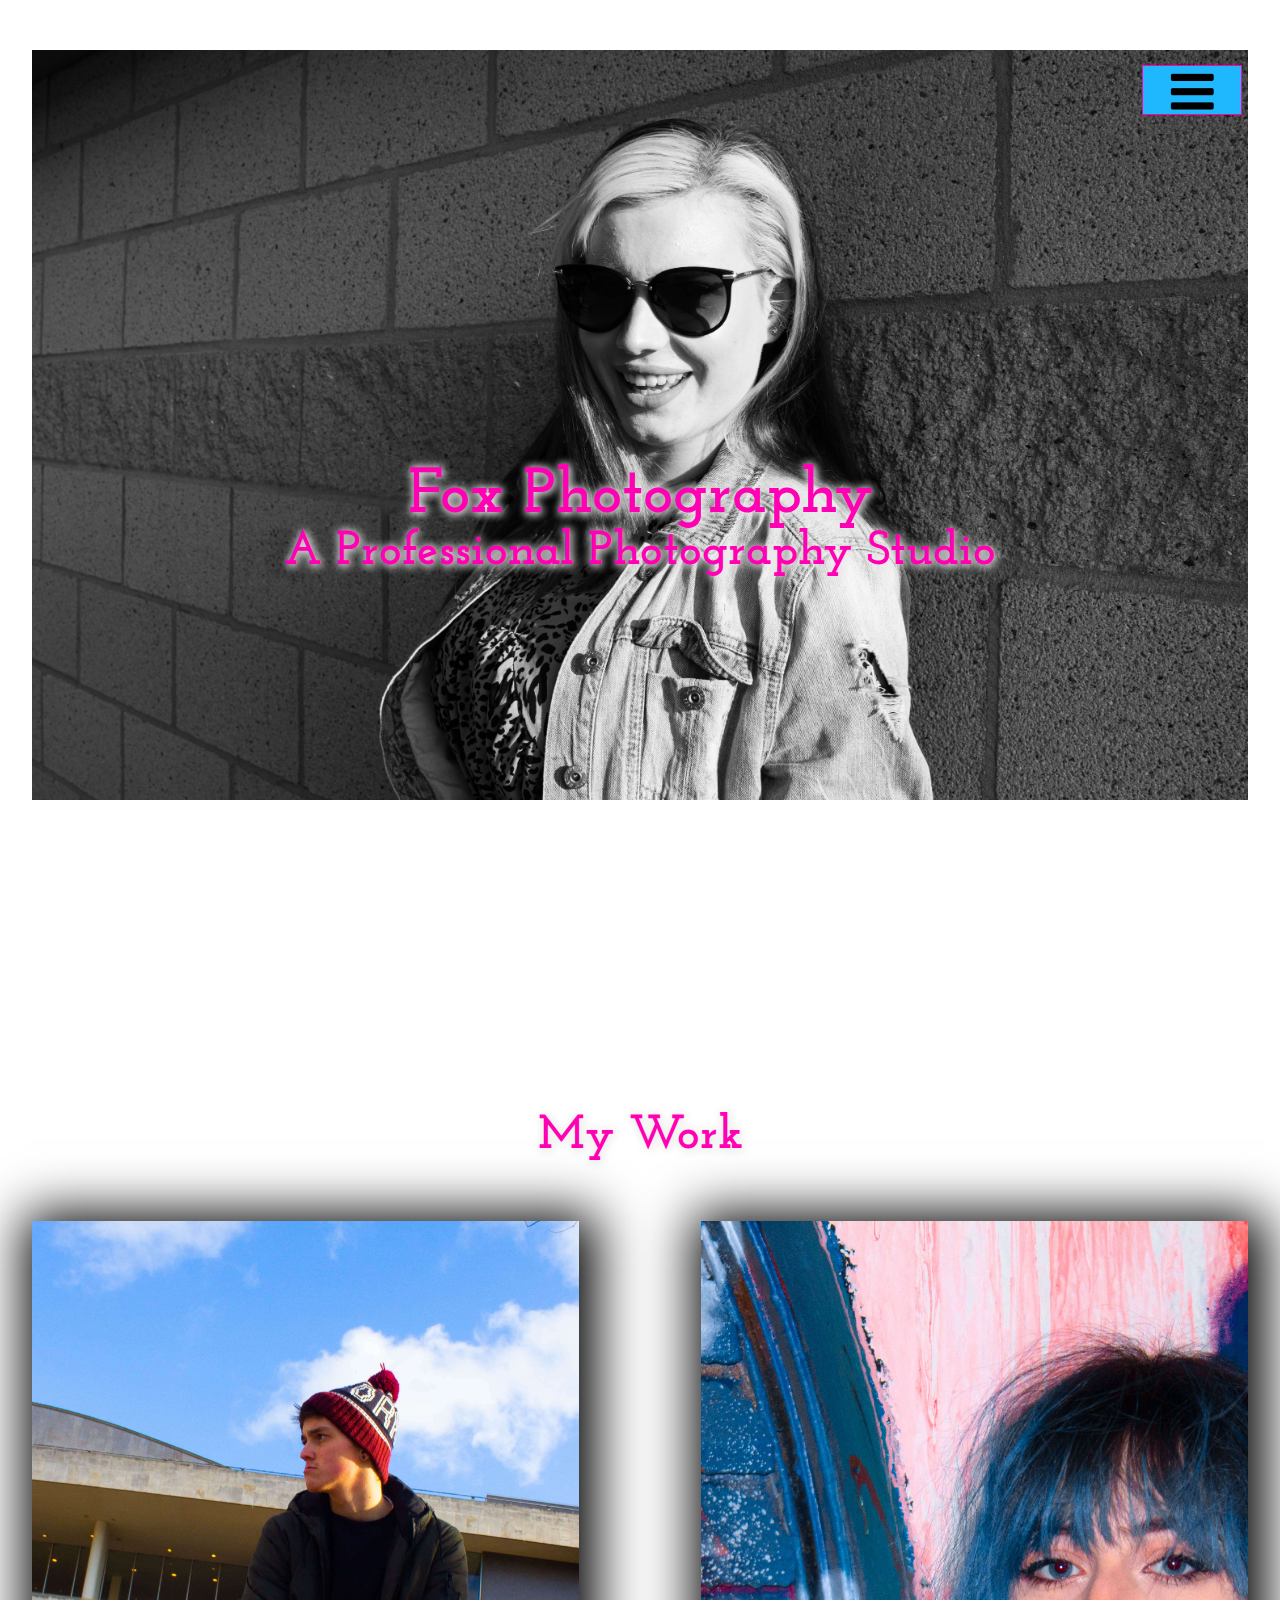
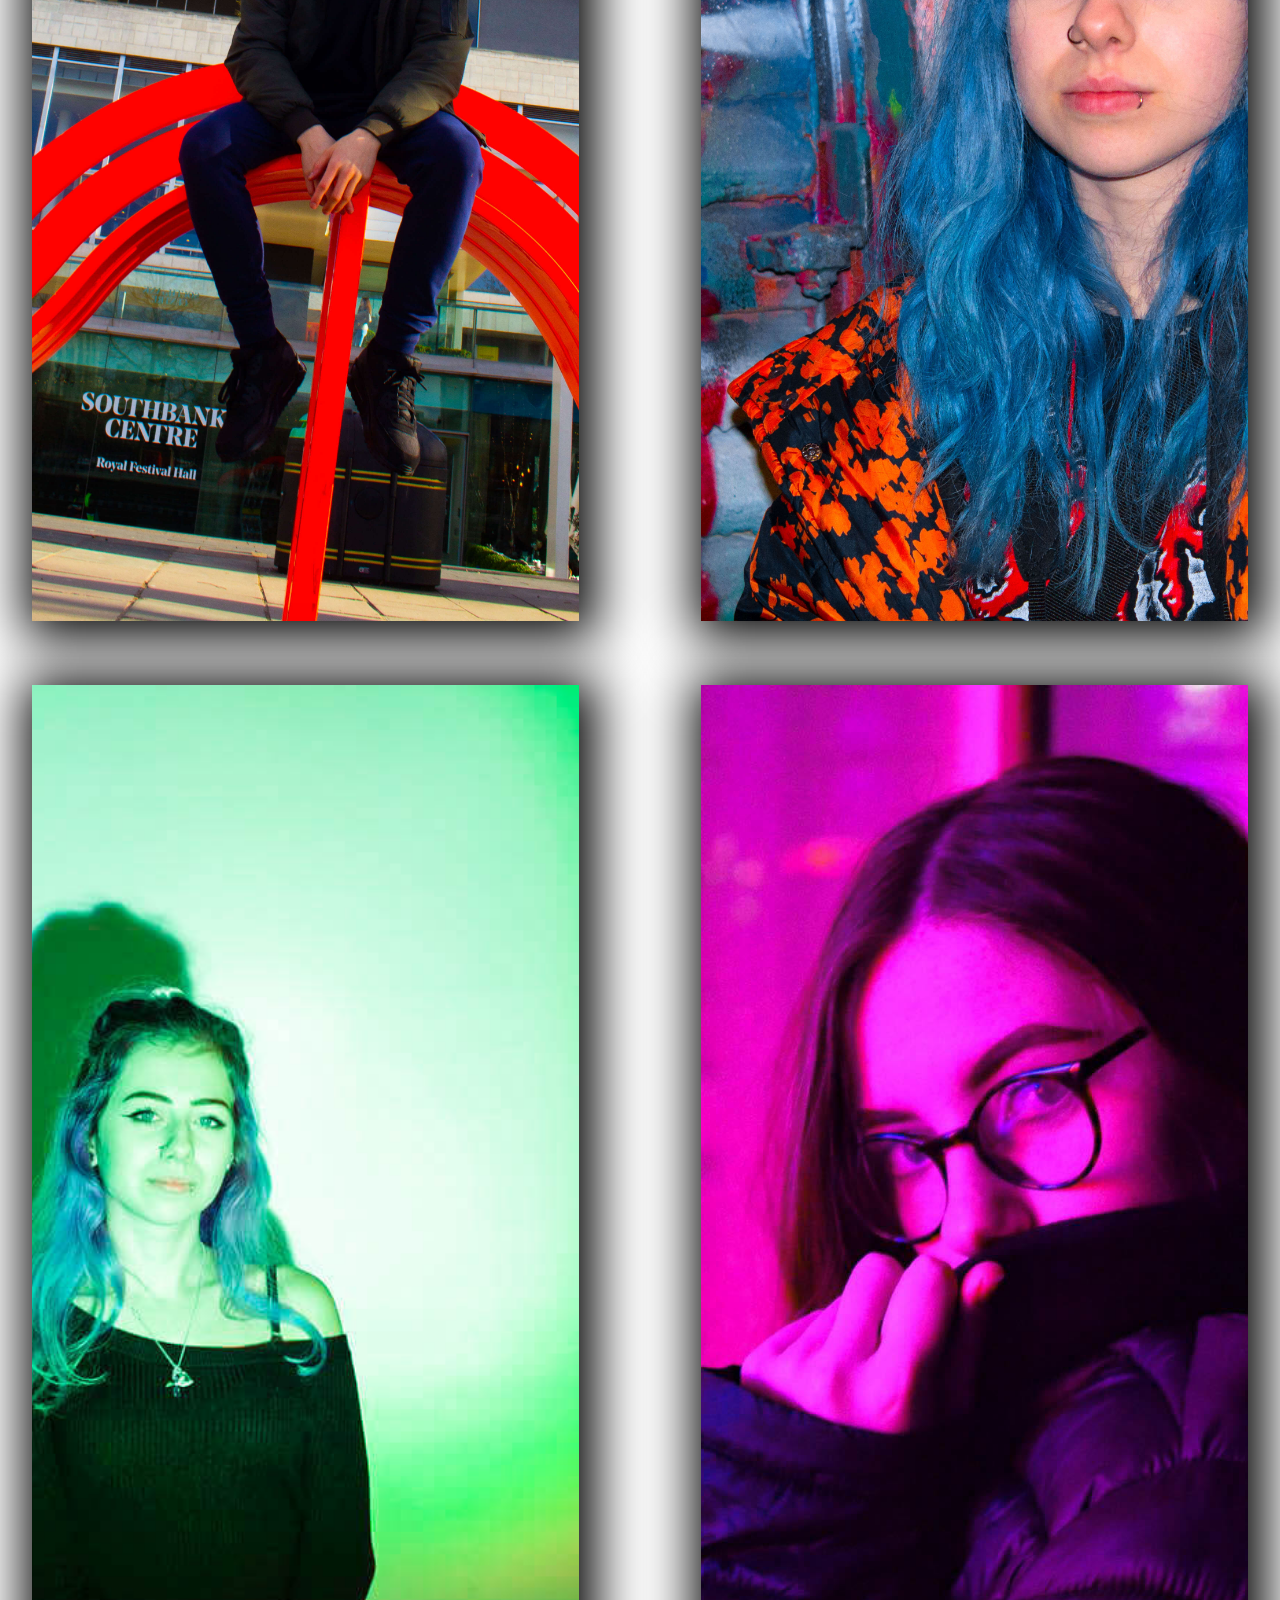
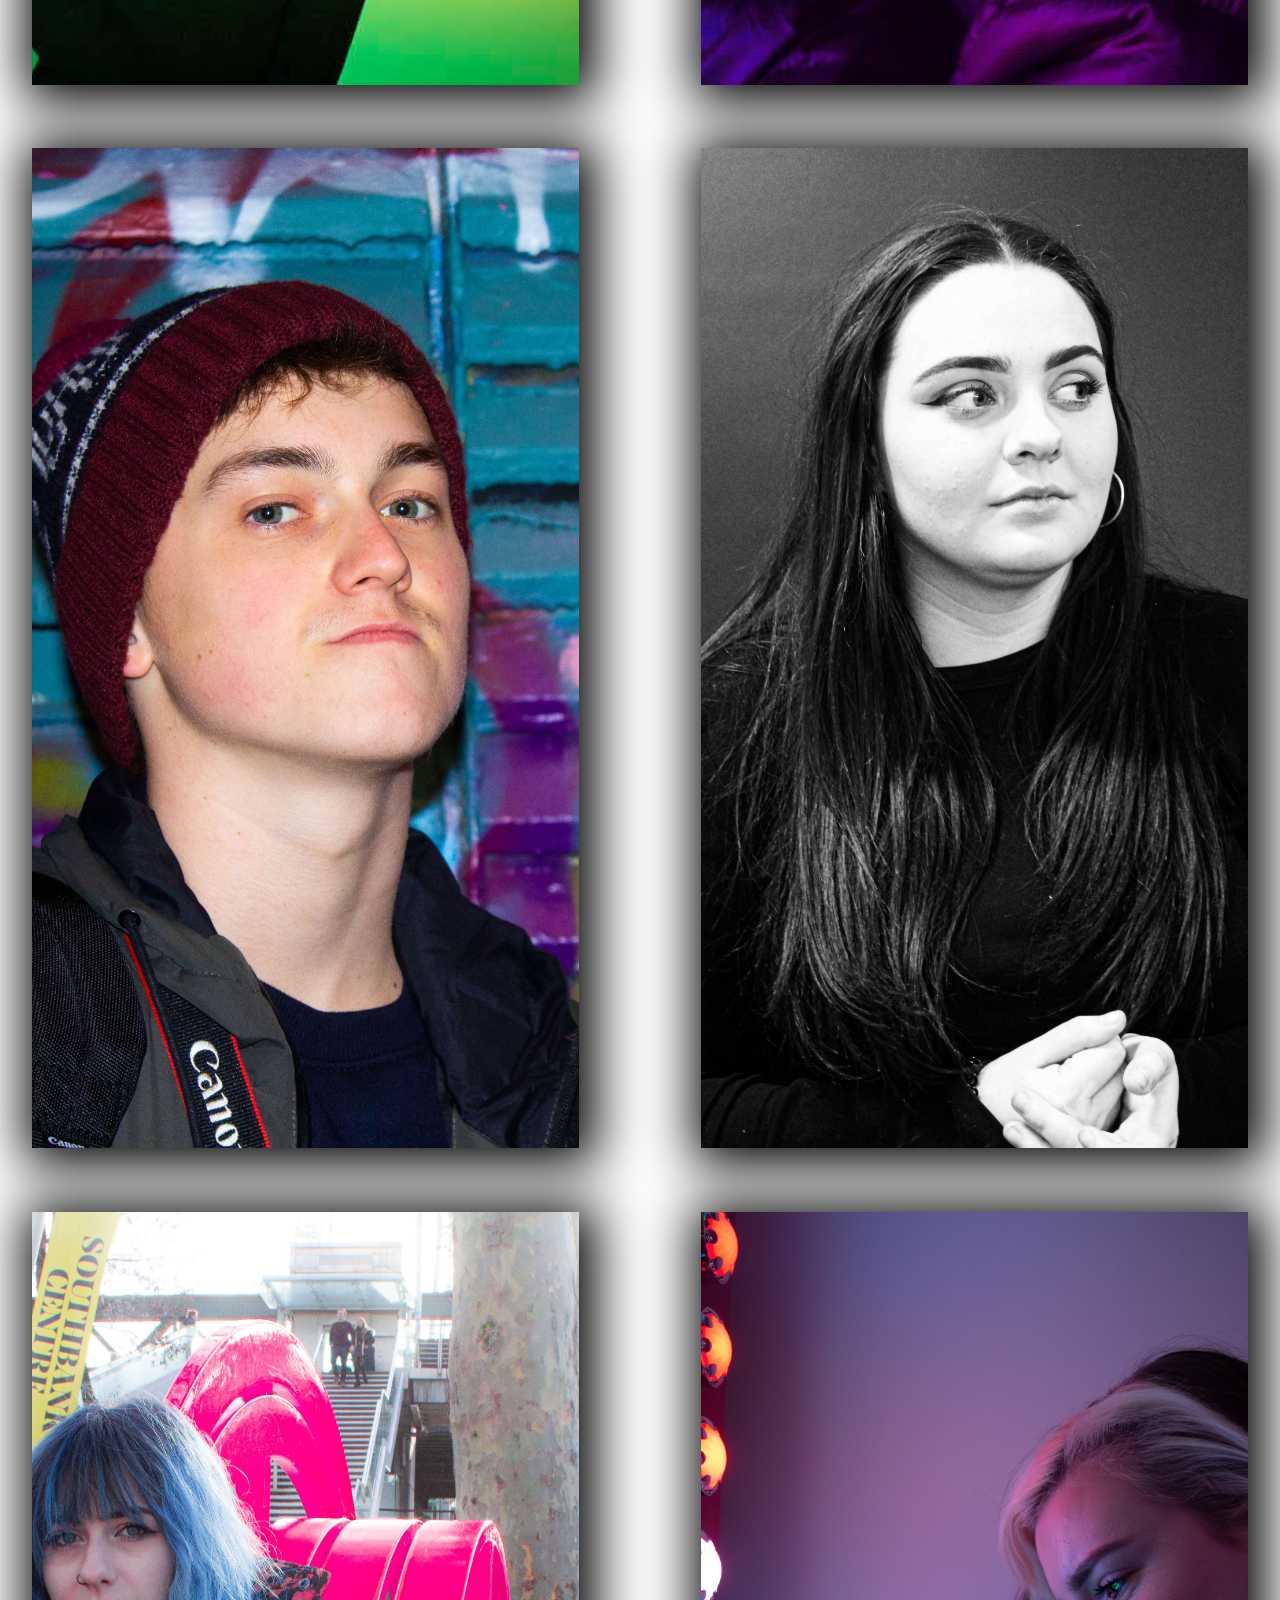
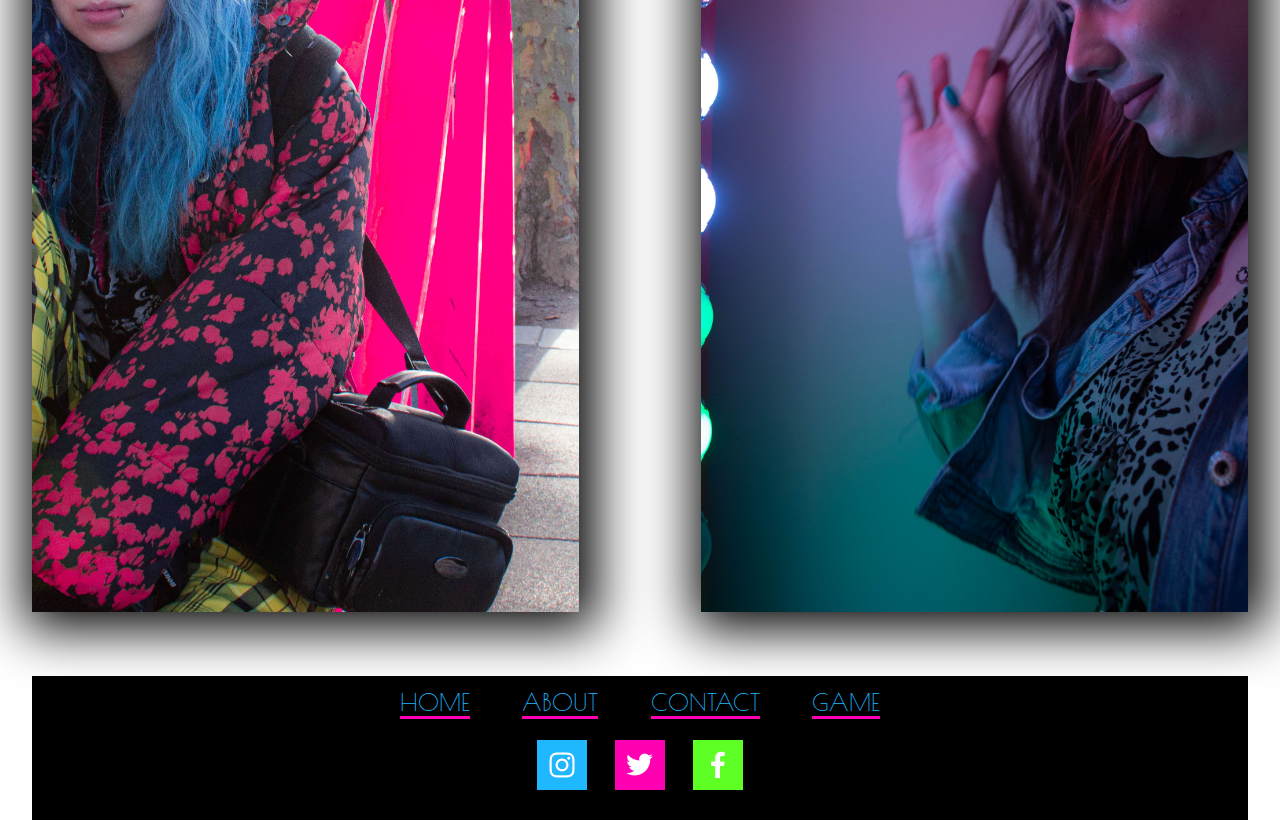
==== index.html @ 0997ee9d "Add Hero alt text" ====
<!DOCTYPE html>
<html lang="en">
<head>
<meta charset="UTF-8">
<meta http-equiv="X-UA-Compatible" content="IE=edge">
<meta name="viewport" content="width=device-width, initial-scale=1.0">
<meta name="description" content="A Professional Photography company based in Essex, UK.">
<meta name="keywords" content="Photography,Photo,Photograph,Fox,Camera,Pictures,Essex,Professional,">
<title>FoxPhotography | HomePage</title>
<!-- Favicon -->
<link rel="icon" href="assets/images/favicon.ico">
<!-- User style sheet -->
<link rel="stylesheet " href="assets/css/style.css ">

</head>
<body>
<!-- Hero and Title -->
<header>
    <div>
        <div class="header-box">
            <img id="hero" src="assets/images/hero-images/index-hero.jpg" alt="Black and White Photo of a girl against a wall.">
            <ul class="menu">
                <li>
                    <label class="switch">
                        <i class="fas fa-adjust"></i>
                        <div>
                            <input type="checkbox" />
                            <span class="slider round"></span>
                        </div>
                        </label>
                <!-- Nav options inside menu -->
                </li>
                <li><a class="menuItem" href="index.html">Home</a></li>
                <li><a class="menuItem" href="about.html">About</a></li>
                <li><a class="menuItem" href="contact.html">Contact</a></li>
                <li><a class="menuItem" href="game.html">Game</a></li>
                <!-- Social media icons -->
                <ul id="social-networks-menu">
                    <li class="social-networks-menu" id="instagram">
                        <a href="https://instagram.com" target="_blank" rel="noopener" aria-label="Visit our Instagram page (opens in a new tab)."><img src="assets/images/instagram.png" alt="instagram logo"></a>
                    </li>
                    <li class="social-networks-menu">
                        <a href="https://twitter.com" target="_blank" rel="noopener" aria-label="Visit our Twitter page (opens in a new tab)."><img src="assets/images/twitter.png" alt="twitter logo"></a>
                    </li>
                    <li class="social-networks-menu">
                        <a href="https://facebook.com" target="_blank" rel="noopener" aria-label="Visit our Facebook page (opens in a new tab)."><img src="assets/images/facebook.png" alt="facebook logo"></a>
                    </li>
                </ul>
                </div>
            </ul>
            <button class="hamburger">
                <img class="menuIcon material-icons" src="assets/images/Hamburgerblack.png" >
                </button>
        </div>
        <div id="home-header">
            <h1 class="header-text header-400">Fox Photography</h1>
            <h2 class="header-text header-300">A Professional Photography Studio</h2>
        </div>
    </div>
</header>
<!-- Spacer div -->
<div class="spacer"></div>
<!-- Image Gallery -->
<section id="gallery">
    <div class="my-work">
        <h2 class="header-text header-300" id="My Work">My Work</h2>
    </div>    
    <div>
        <!-- Rotating img pairs -->
        <div id="imgpairs">
            <div class="imgsquare onleft">
                <img class="gallery" name="orangeBench" src="assets/images/orange-bench/1.jpg" alt="Boy on a tall orange bench.">               
            </div>
            <div class="imgsquare onright">
                <img class="gallery" name="graffitiBlueHair" src="assets/images/graffiti-blue-hair/2.jpg" alt="Girl with blue hair infront of a graffiti wall.">
            </div>
        </div>
    </div>
    <div>
        <!-- Rotating img pairs -->
        <div id="imgpairs">
            <div class="imgsquare onleft">
                <img class="gallery" name="greenscreen" src="assets/images/greenscreen/2.jpg" alt="Girl with hair tied up in fron of a greenscreen.">
            </div>
            <div class="imgsquare onright">
                <img class="gallery" name="pinkWindows" src="assets/images/pink-windows/1.jpg" alt="Girl in front on pink lit windows.">
            </div>
        </div>
    </div>
    <div>
        <!-- Rotating img pairs -->
        <div id="imgpairs">
            <div class="imgsquare onleft">
                <img class="gallery" name="graffitiHat" src="assets/images/graffiti-hat/1.jpg" alt="Boy standing in front of a graffiti wall wearing a hat.">               
            </div>
            <div class="imgsquare onright">
                <img class="gallery" name="blackWhite" src="assets/images/black-white/1.jpg" alt="Black and white photo of a girl.">
            </div>
        </div>
    </div>
    <div>
        <!-- Rotating img pairs -->
        <div id="imgpairs">
            <div class="imgsquare onleft">
                <img class="gallery" name="pinkBench" src="assets/images/pink-bench/1.jpg" alt="Girl on a pink bench.">               
            </div>
            <div class="imgsquare onright">
                <img class="gallery" name="arcade" src="assets/images/arcade/1.jpg" alt="Girl hanging our in an arcade.">
            </div>
        </div>
    </div>
</section>
<footer id="footer">
    <div>
        <!-- Footer Navigation Bar -->
        <div id="nav-footer-outer">
            <ul>
                <li class="nav-footer home">
                    <a href="index.html">HOME</a>
                </li>
                <li class="nav-footer about">
                    <a href="about.html">ABOUT</a>
                </li>
                <li class="nav-footer contact">
                    <a href="contact.html">CONTACT</a>

                </li>
                <li class="nav-footer game">
                    <a href="game.html">GAME</a>
                </li>
            </ul>
        </div>                
        <!-- Social media links -->
        <div id="social-networks-list-outer">
            <ul id="social-networks-list">
                <li class="social-networks" id="instagram">
                    <a href="https://instagram.com" target="_blank" rel="noopener" aria-label="Visit our Instagram page (opens in a new tab)."><img src="assets/images/instagram.png" alt="instagram logo"></a>
                </li>
                <li class="social-networks">
                    <a href="https://twitter.com" target="_blank" rel="noopener" aria-label="Visit our Twitter page (opens in a new tab)."><img src="assets/images/twitter.png" alt="twitter logo"></a>
                </li>
                <li class="social-networks">
                    <a href="https://facebook.com" target="_blank" rel="noopener" aria-label="Visit our Facebook page (opens in a new tab)."><img src="assets/images/facebook.png" alt="facebook logo"></a>
                </li>
            </ul>
        </div>
    </div>

</footer>
<!-- JS events files -->
<script src="assets/js/index.js"></script>
<script src="assets/js/menu.js"></script>
</body>
</html>
---- assets/css/style.css ----
@import url('https://fonts.googleapis.com/css2?family=Josefin+Slab:wght@100&family=Poiret+One&display=swap');

* {
margin: 0;
padding: 0;
border: none;
}
/* Root options */
:root {
--menu-color: #fff;
--font-color: #ff00b3;
--button-color: #1fb8ff;
--buttonbgd-color: #1fb8ff;
--headerfont-color: #ff00b3;
--slider-color: #5eff24;
--background-color: #fff;
--underline-color: #ff00b3;
--secondary-color: #1fb8ff;
--third-color: #ff00b3;
--footercolor: #000;
--headertext: 'Josefin Slab', 'sans-serif';
--bodytext: 'Poiret One', 'sans-serif';
}

/* Dark Mode Theme */
.dark-theme {
--menu-color: #000;
--font-color: #8920b0;
--button-color: #00a31e;
--buttonbgd-color: #0a60ff;
--headerfont-color:#0a60ff;
--slider-color: #00a31e;
--background-color: #000;
--underline-color: #8920b0;
--secondary-color: #0a60ff;
--third-color: #8920b0;
--footercolor: #fff;
}

/* Body Style */
body {
font-weight: 300;
position: relative;
height: 100%;
background-color: var(--background-color);
font-family: var(--bodytext);
}

/* Background Style */
.spacer {
height: 200px;
}

#gallery, .spacer, #game, #footer, .header-box, #contact {
width: 95%;
margin: 0 auto;
}

/* Header and Hero Styles */
.header-text a {
text-decoration: none;
color: var(--headerfont-color);
text-shadow: 1px 1px 10px #fff, 1px 1px 10px #ccc;
}

.header-text {
text-align: center;
color: var(--headerfont-color);
text-shadow: 1px 1px 10px #fff, 1px 1px 10px #ccc;
font-family: var(--headertext);
}

.header-text a:hover {
border-bottom: 3px solid var(--underline-color);
}

/* Header Sizes */
.header-400 {
font-size: 400%;
}

.header-300 {
font-size: 300%;
}

/* Reposition headers */
#home-header, #about-header, #contact-header, #game-header {
position: relative;
transform: translate(0, -300%);
}

.header-box {
height: 750px;
position: relative;
margin-top: 50px;
}

#hero {
width: 100%;
height: inherit;
object-fit: cover;
}


/* Hamburger Menu Styles */
.hamburger {
height: 50px;
width: 100px;
position:fixed;
z-index: 100;
top: 65px;
right: 3%;
background: var(--button-color);
cursor: pointer;
display: inline;
border: var(--third-color) 1px solid;

}

.menuIcon {
width: 50px;
}

/* Menu Posistioning */
.menu {
position: fixed;
transform: translateY(-100%);
transition: transform 0.2s;
top: 0;
left: 0;
right: 0;
bottom: 0;
z-index: 99;
background: var(--menu-color);
list-style: none;
padding-top: 4rem;
}

.showMenu {
transform: translateY(0);
}

.menuItem {
display: block;
text-align: center;
margin: 50px 40px;
font-size: 60px;
color: var(--font-color);
text-decoration: none;
}

.menuItem:hover {
text-decoration: underline;
}

/* Dark mode Switch */
.switch {
width: 200px;
height: 100px;
top: 20px;
display: flex;
align-items: flex-start;
margin-left: 3%;
}

.switch div {
position: relative;
display: block;
background: var(--buttonbgd-color);
width: 100px;
height: 50px;
box-sizing: border-box;
cursor: pointer;
}

.switch input {
display: none;
}

.slider {
background-color: var(--slider-color);
transition: 0.4s;
height: 50px;
width: 50px;
display: inline-block;
position: relative;
}

input:checked + .slider {
transform: translateX(50px);
}

/* Social networks icons in menu */
.social-networks-menu{
list-style-type: none;
display: inline;
text-align: center;
}

.social-networks-menu img{
width: 50px;
height: 50px;
padding: 100px 25px;
}

/* Home Page Gallery Styles */
.imgsquare {
width: 45%;
height: 1000px;
display: inline;
}

.onright img{
float: right;
}

#imgpairs {
width: 100%;
margin-bottom: 5%;
}

.my-work {
margin-bottom: 5%;
}

.onleft img, .onright img {
height: inherit;
width: inherit;
object-fit: cover;
box-shadow: 5px 5px 50px 12px #000;
}

/* About Page Styles */
#about-me-outer {
display: block;
height: 500px;
}

#about-me {
width: 95%;
margin: 0 auto;
height: 500px;
}

#about-me-img {
height: 500px;
width: 500px;
float: left;
margin-left: 2.5%;
}

#about-me-text {
height: 500px;
max-width: 60%;
background-color: var(--secondary-color);
float: right;
display: flex;
justify-content: center;
align-items: center;
margin-right: 2.5%;
}

#about-me-text p {
font-size: 200%;
text-align: center;
margin: 0 10%;
}

#owner {
height: inherit;
width: inherit;
object-fit: cover;
}

/*carousel*/
#carousel {
height: 600px;
display: block;
}

.items {
margin: 50px auto;
display: block;
position: absolute;
left: 50%;
user-select: none;
height: 500px;
}

.items .item {
position: absolute;
top: 50%;
left: 50%;
transform: translate(-50%, -50%);
width: 500px;
height: 500px;
overflow: hidden;
transition: all 300ms ease-in-out;
z-index: -1;
opacity: 0;
}

.item img {
width: 100%;
height: 100%;
object-fit: cover;
}

/* Current Front picture */
.item.active {
opacity: 1;
z-index: 90;
box-shadow: 0px 0px 105px -35px rgba(0, 0, 0, 0.75);
}

/* Last picture seen */
.item.prev {
z-index: 2;
opacity: 0.25;
transform: translate(-125%, -50%);
}

/* Next picture to be seen */
.item.next {
z-index: 2;
opacity: 0.25;
transform: translate(25%, -50%);
}

.items .button-container {
position: absolute;
top: 50%;
left: 50%;
transform: translate(-50%, -50%);
width: 500px;
z-index: 92;
}

.button-container .button {
color: #fff;
font-size: 70px;
cursor: pointer;
position: relative;
opacity: 0.75;
transition: all 300ms ease-in-out;
}

.button-container .button:hover {
opacity: 1;
}

.button-container .button:before {
position: absolute;
top: 50%;
left: 50%;
transform: translate(-50%, -50%);
width: 50px;
height: 50px;
background-color: rgb(0, 0, 0);
border-radius: 50%;
z-index: -90;
content: "";
}

.button-container .button:nth-child(1) {
float: left;
}

.button-container .button:nth-child(1) p {
transform: rotateY(180deg);
}

.button-container .button:nth-child(2) {
float: right;
}

/* Contact Form Styles */
#contact {
height: 800px;
}

.label {
margin-left: 10%;
font-size: 110%;
}

#form-outer {
margin: 0 0 0 5%;
width: 43%;
float: left;
background-color: var(--secondary-color);
display: flex;
justify-content: center;
align-items: center;
height: 750px;
border: 3px solid #000;
}

.input-box, #message-box {
width: 75%;
margin: 0 10%;
border: 3px solid #000;
}

#message-box {
height: 500px;
resize: none;
}

#submit {
width: 30%;
margin: 10px 35%;
border: 3px solid #000;
background-color: var(--third-color);
}

/* Address and Location Styles */
#location {
float: right;
width: 43%;
margin: 0 5% 0 0;
background-color: var(--secondary-color);
height: 750px;
border: 3px solid #000;
}

#address, #map {
display: flex;
justify-content: center;
align-items: center;
height: 300px;
font-size: 150%;
text-align: center;
border: 3px solid #000;
margin: 5%;
}

#address {
margin: 5%;
background-color: var(--third-color);
}

/* Iframe Map Styles */
#map {
margin: 0 5%;
width: 90%;
}

.mapouter, .gmap_canvas {
height:inherit;
width: 100%;
}

.mapouter {
position:relative;
text-align:right;
}

.gmap_canvas {
overflow:hidden;
background:none
!important;
}

.gmap_canvas iframe {
height:inherit;
width: 100%;
}

/* Contact Page Image Styles */
#contact-img {
display: inline-block;
height: 500px;
width: 95%;
margin: 0 2.5%;
}

#contact-img-div {
width: 100%;
height: 100%;
}

.contact-images {
display: inline-block;
width: 33%;
height: inherit;
overflow: hidden;
margin-bottom: 50px;
}

.contact-images img {
height: 100%;
width: 100%;
object-fit: cover;
}

/* Game Area Styles */
#game-img-outer, #game-area-outer {
height: 605px;
width: 95%;
margin: auto;
}

.game-img, #game-area {
margin: auto;
height: 600px;
width: 600px;
border: 3px solid #000;
}

#game-img-outer {
background-color: var(--third-color);
margin-bottom: 5%;
}

/* Game Reference Iamge*/
#gameimage {
height: inherit;
width: inherit;
object-fit: contain;
}

#game-area-outer {
background-size: contain;
background-repeat: no-repeat;
background-position: center;
transition: 0.5s;
background-color: var(--secondary-color);
}


#game-area {
position: relative;
margin: auto auto;
}

/* Game slides */
li.slide {
display: inline-block;
height: 200px;
width: 200px;
position: absolute;
transition: 0.3s;
cursor: pointer;
background-size: contain;
}

#blank {
cursor: default;
border: none;
}

.img-select {
height: 120px;
width: 120px;
float: none;
margin: 5%;
}

/* Image Selector area */
#image-selector {
float: left;
width: 25%;
text-align: center;
margin: 0 3%;
}

#image-select-title {
margin-top: 10%;
font-size: 150%;
text-decoration: underline 3px #000;
}

.number {
display: none;
}

/* Footer Styles */
#social-networks-list, .social-networks, .nav-footer {
list-style-type: none;
display: inline-block;
}

/* Footer Nav Links */
.nav-footer {
font-size: 150%;
margin: 1% 2% 2% 2%;
}

.nav-footer a {
text-decoration: none;
border-bottom: 3px solid var(--underline-color);
color: var(--secondary-color);
}

/* Footer Social Network Links */
#nav-footer-outer, #social-networks-list-outer {
text-align: center;
background-color: var(--footercolor);
}

#social-networks-list {
height: 80px;
width: 100%;
}

.social-networks img {
height: 50px;
width: 50px;
}

.social-networks {
margin: 0 1%;
}
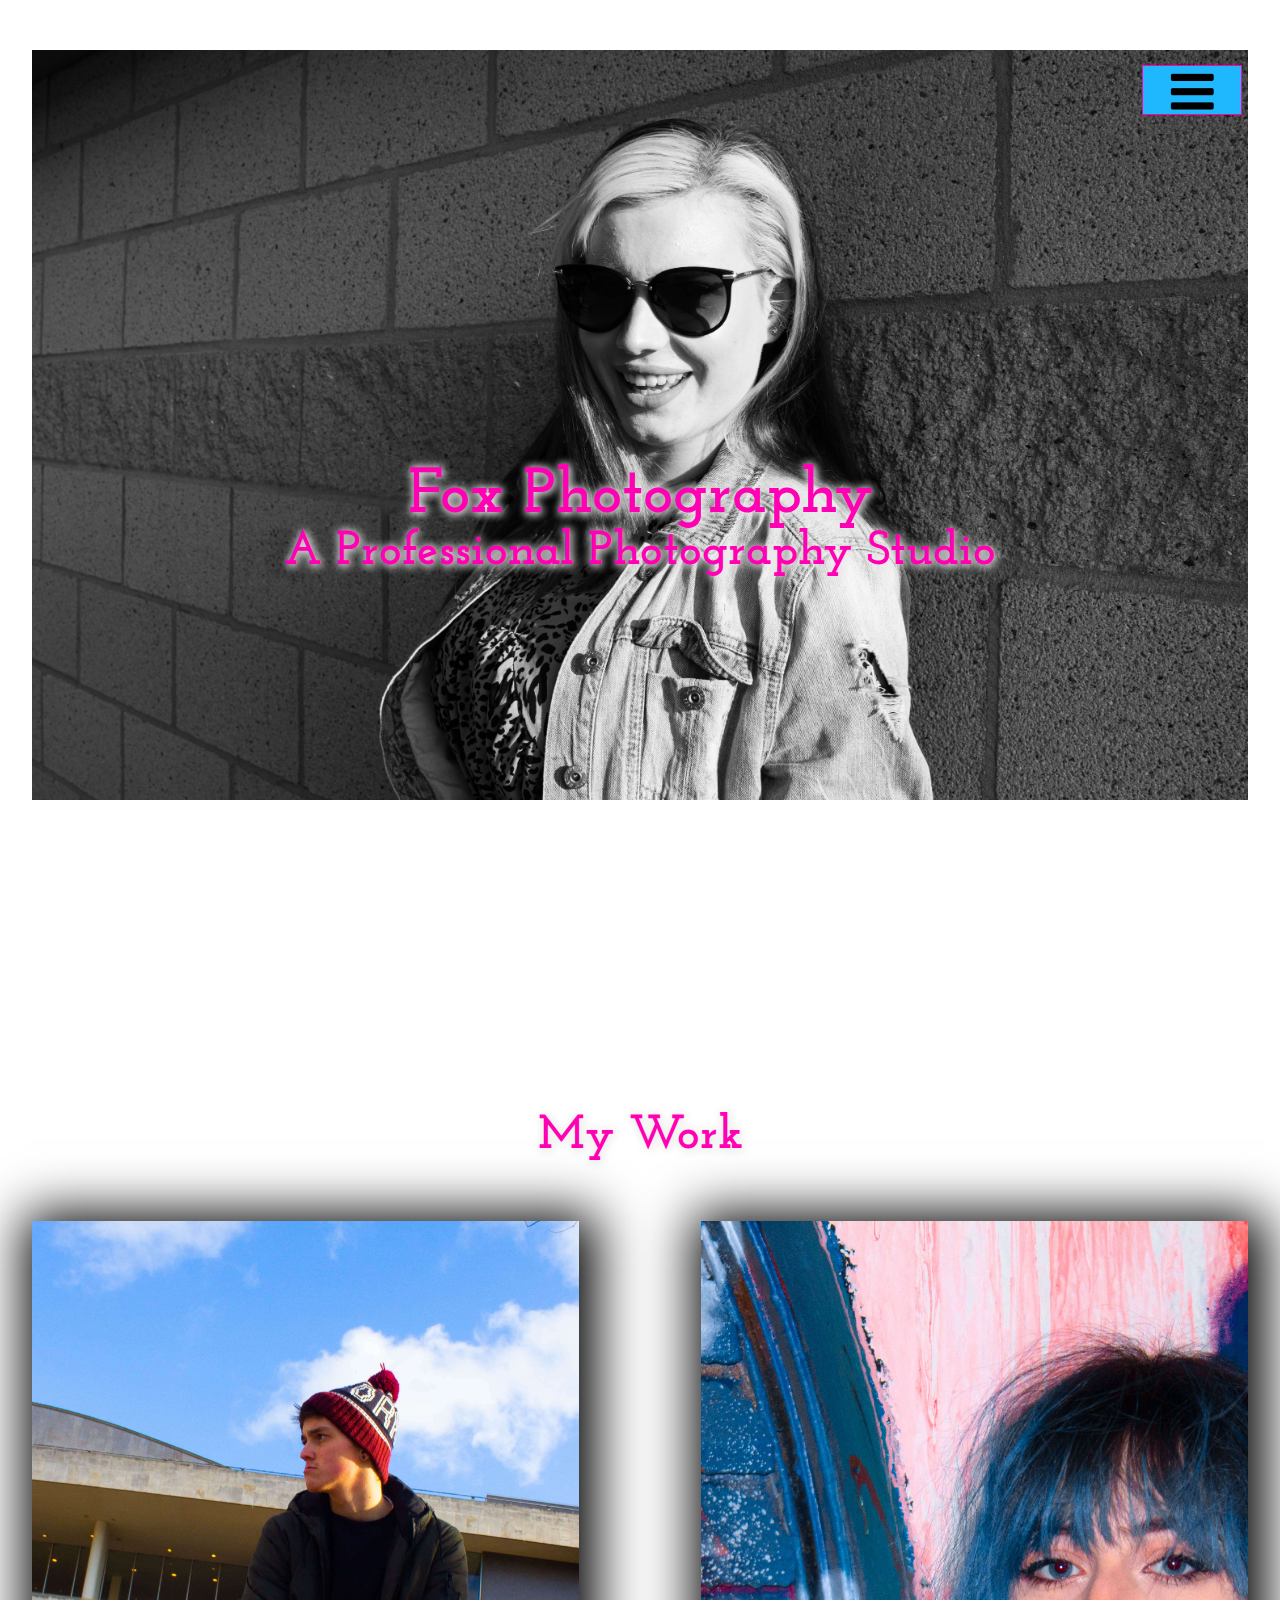
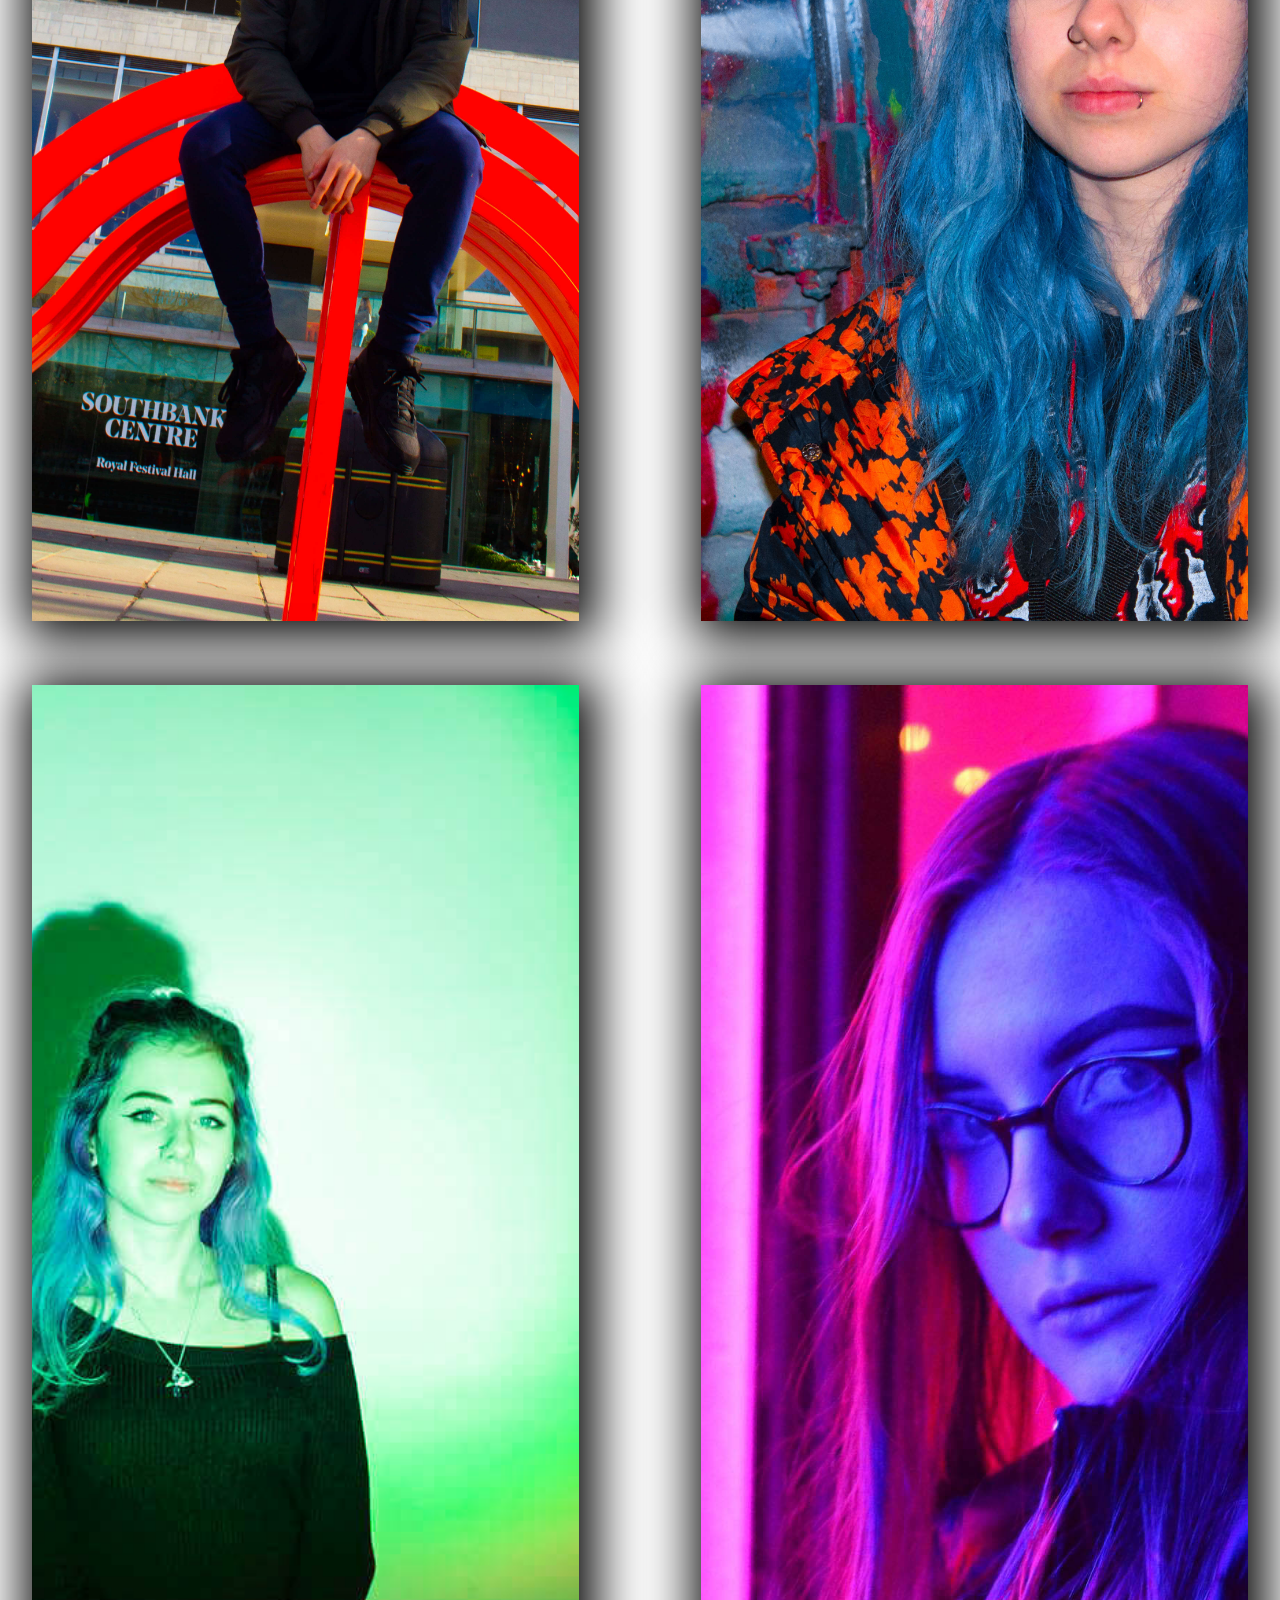
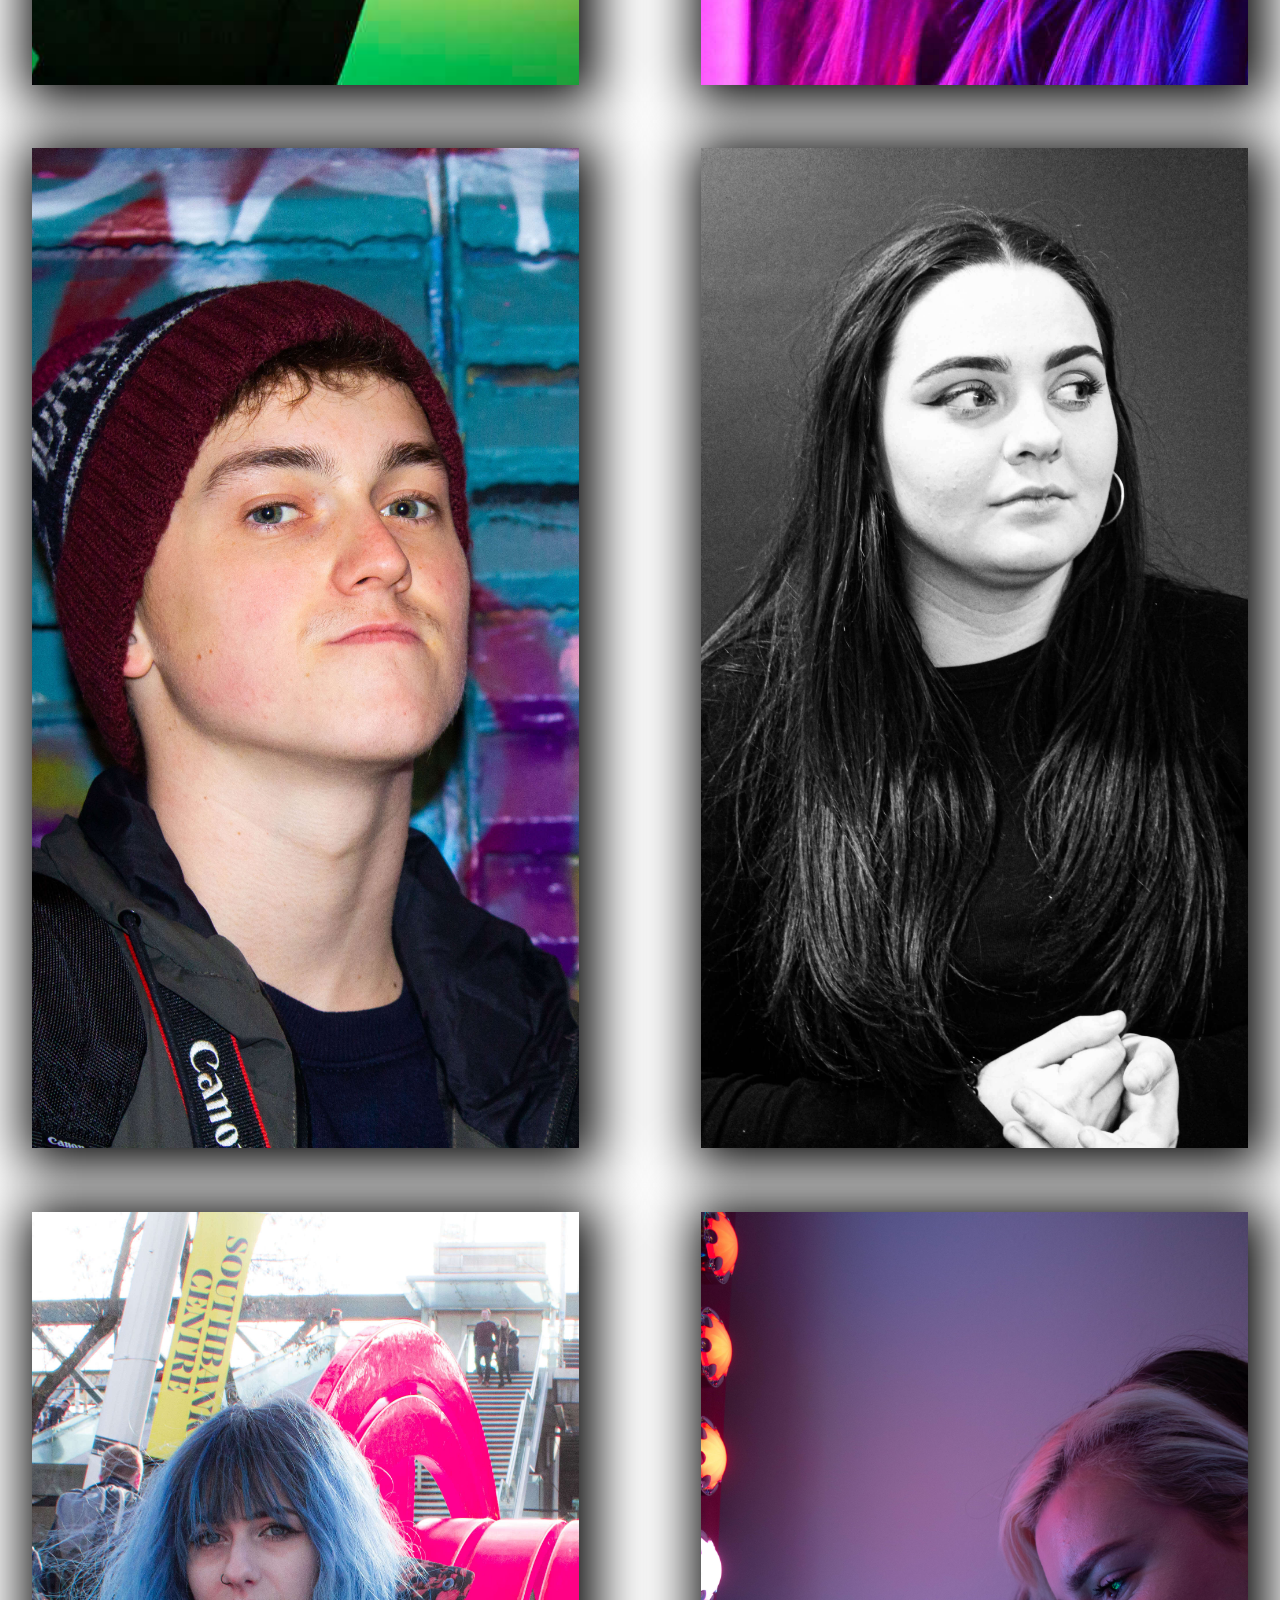
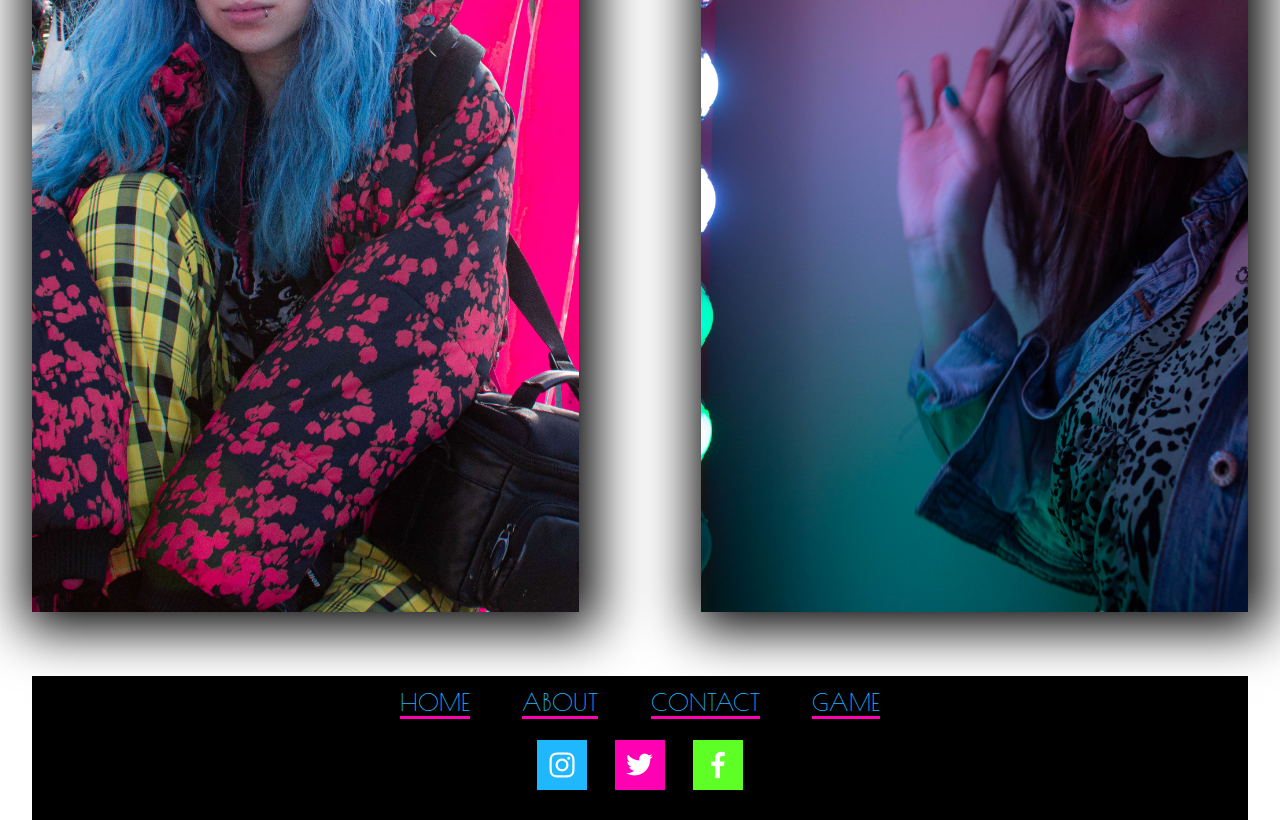
==== commit 899ba2a0: "get timer to start ticking" ====
--- a/index.html
+++ b/index.html
@@ -35,6 +35,7 @@
                 <li><a class="menuItem" href="contact.html">Contact</a></li>
                 <li><a class="menuItem" href="game.html">Game</a></li>
                 <!-- Social media icons -->
+                <div class="social-networks-menu">
                 <ul id="social-networks-menu">
                     <li class="social-networks-menu" id="instagram">
                         <a href="https://instagram.com" target="_blank" rel="noopener" aria-label="Visit our Instagram page (opens in a new tab)."><img src="assets/images/instagram.png" alt="instagram logo"></a>
--- a/assets/css/style.css
+++ b/assets/css/style.css
@@ -396,13 +396,13 @@
 border: 3px solid #000;
 }
 
-.input-box, #message-box {
+.input-box, #messageBox {
 width: 75%;
 margin: 0 10%;
 border: 3px solid #000;
 }
 
-#message-box {
+#messageBox {
 height: 500px;
 resize: none;
 }
@@ -495,7 +495,7 @@
 }
 
 /* Game Area Styles */
-#game-img-outer, #game-area-outer {
+.game-img-outer, #game-area-outer {
 height: 605px;
 width: 95%;
 margin: auto;
@@ -508,7 +508,7 @@
 border: 3px solid #000;
 }
 
-#game-img-outer {
+.game-img-outer {
 background-color: var(--third-color);
 margin-bottom: 5%;
 }
@@ -518,6 +518,10 @@
 height: inherit;
 width: inherit;
 object-fit: contain;
+}
+
+.game-img, .image-selector {
+    display: inline-block;
 }
 
 #game-area-outer {
@@ -555,24 +559,45 @@
 width: 120px;
 float: none;
 margin: 5%;
+padding-top: 5%;
 }
 
 /* Image Selector area */
-#image-selector {
+.image-selector {
 float: left;
-width: 25%;
-text-align: center;
-margin: 0 3%;
+width: 27%;
+text-align: center;
+margin: 0 2.5%;
+}
+
+#imagesright {
+    float: right;
 }
 
 #image-select-title {
 margin-top: 10%;
-font-size: 150%;
+font-size: 300%;
 text-decoration: underline 3px #000;
+text-align: center;
+margin-bottom: 30px;
 }
 
 .number {
 display: none;
+}
+
+#clock {
+float: left;
+width: 32%;
+height: 100%;
+}
+
+#clock h1 {
+    font-size: 400%;
+    display: flex;
+    justify-content: center;
+    align-items: center;
+    height: 100%;
 }
 
 /* Footer Styles */
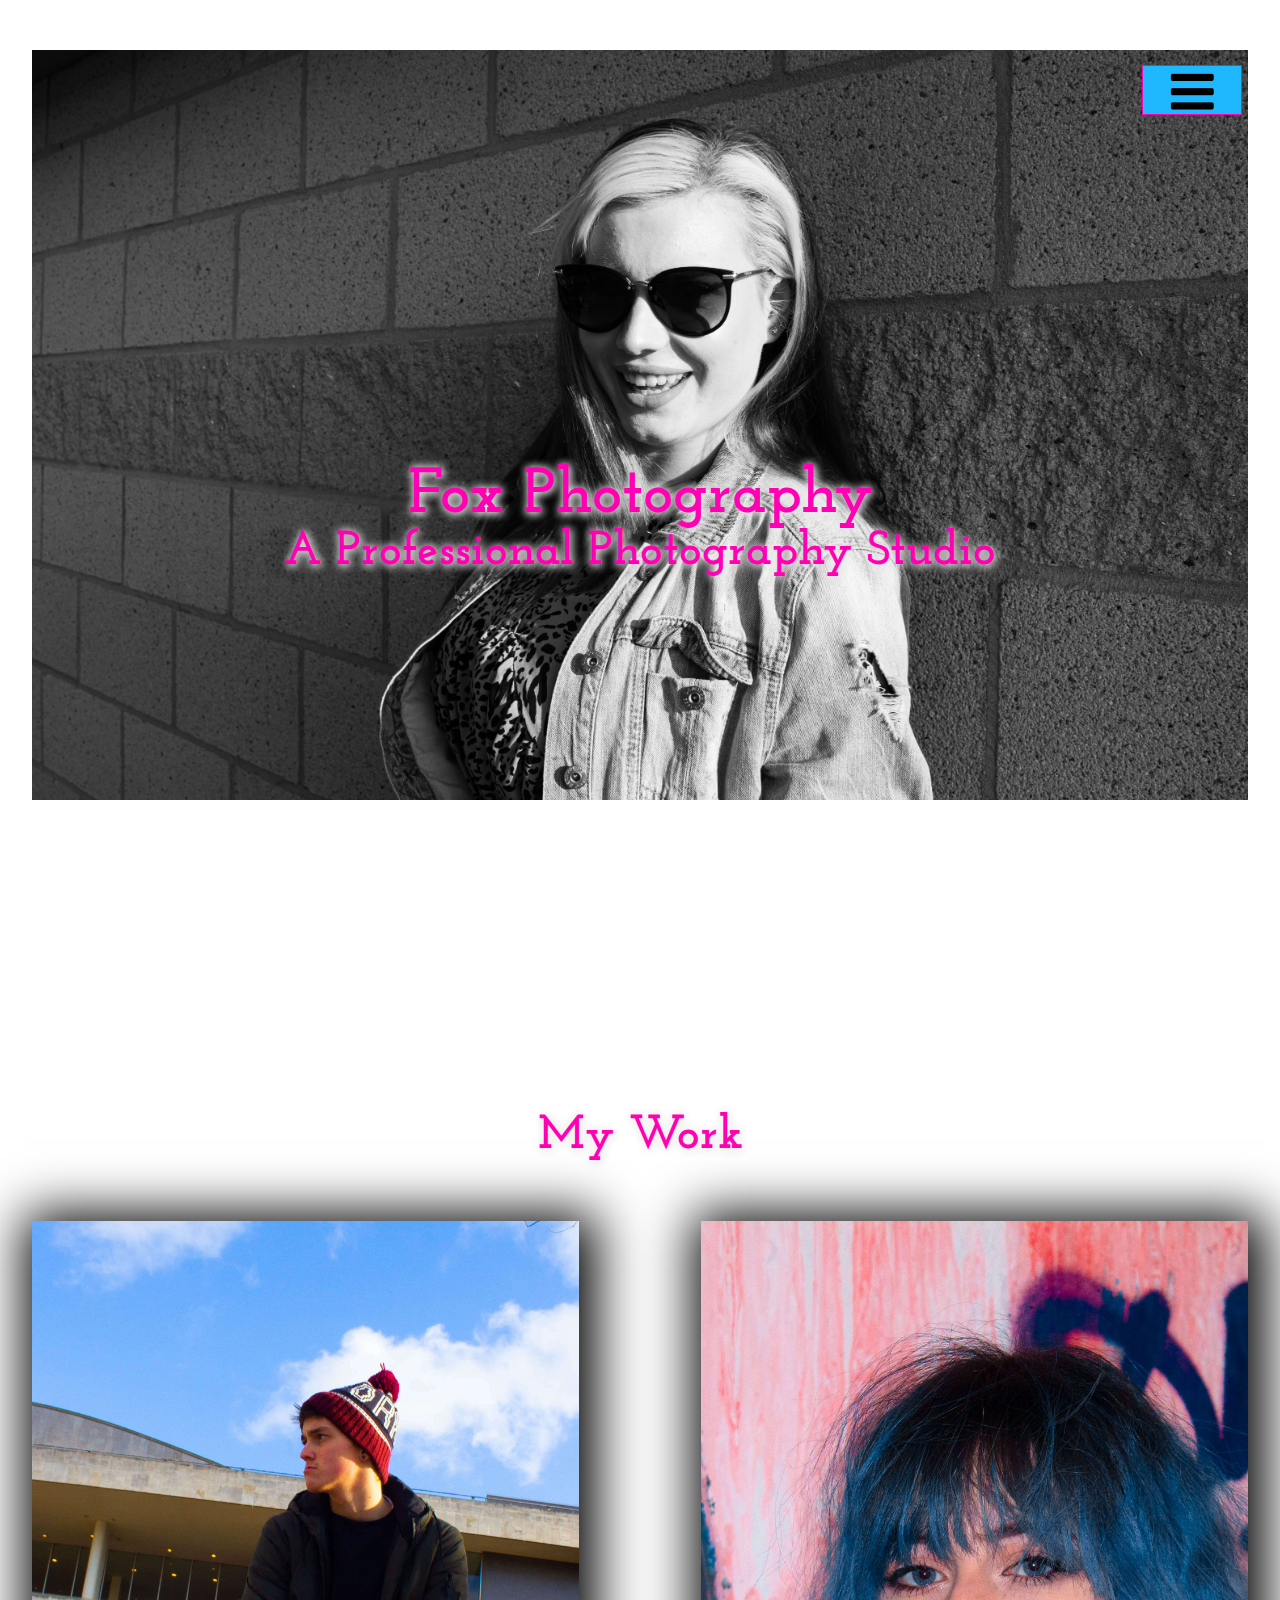
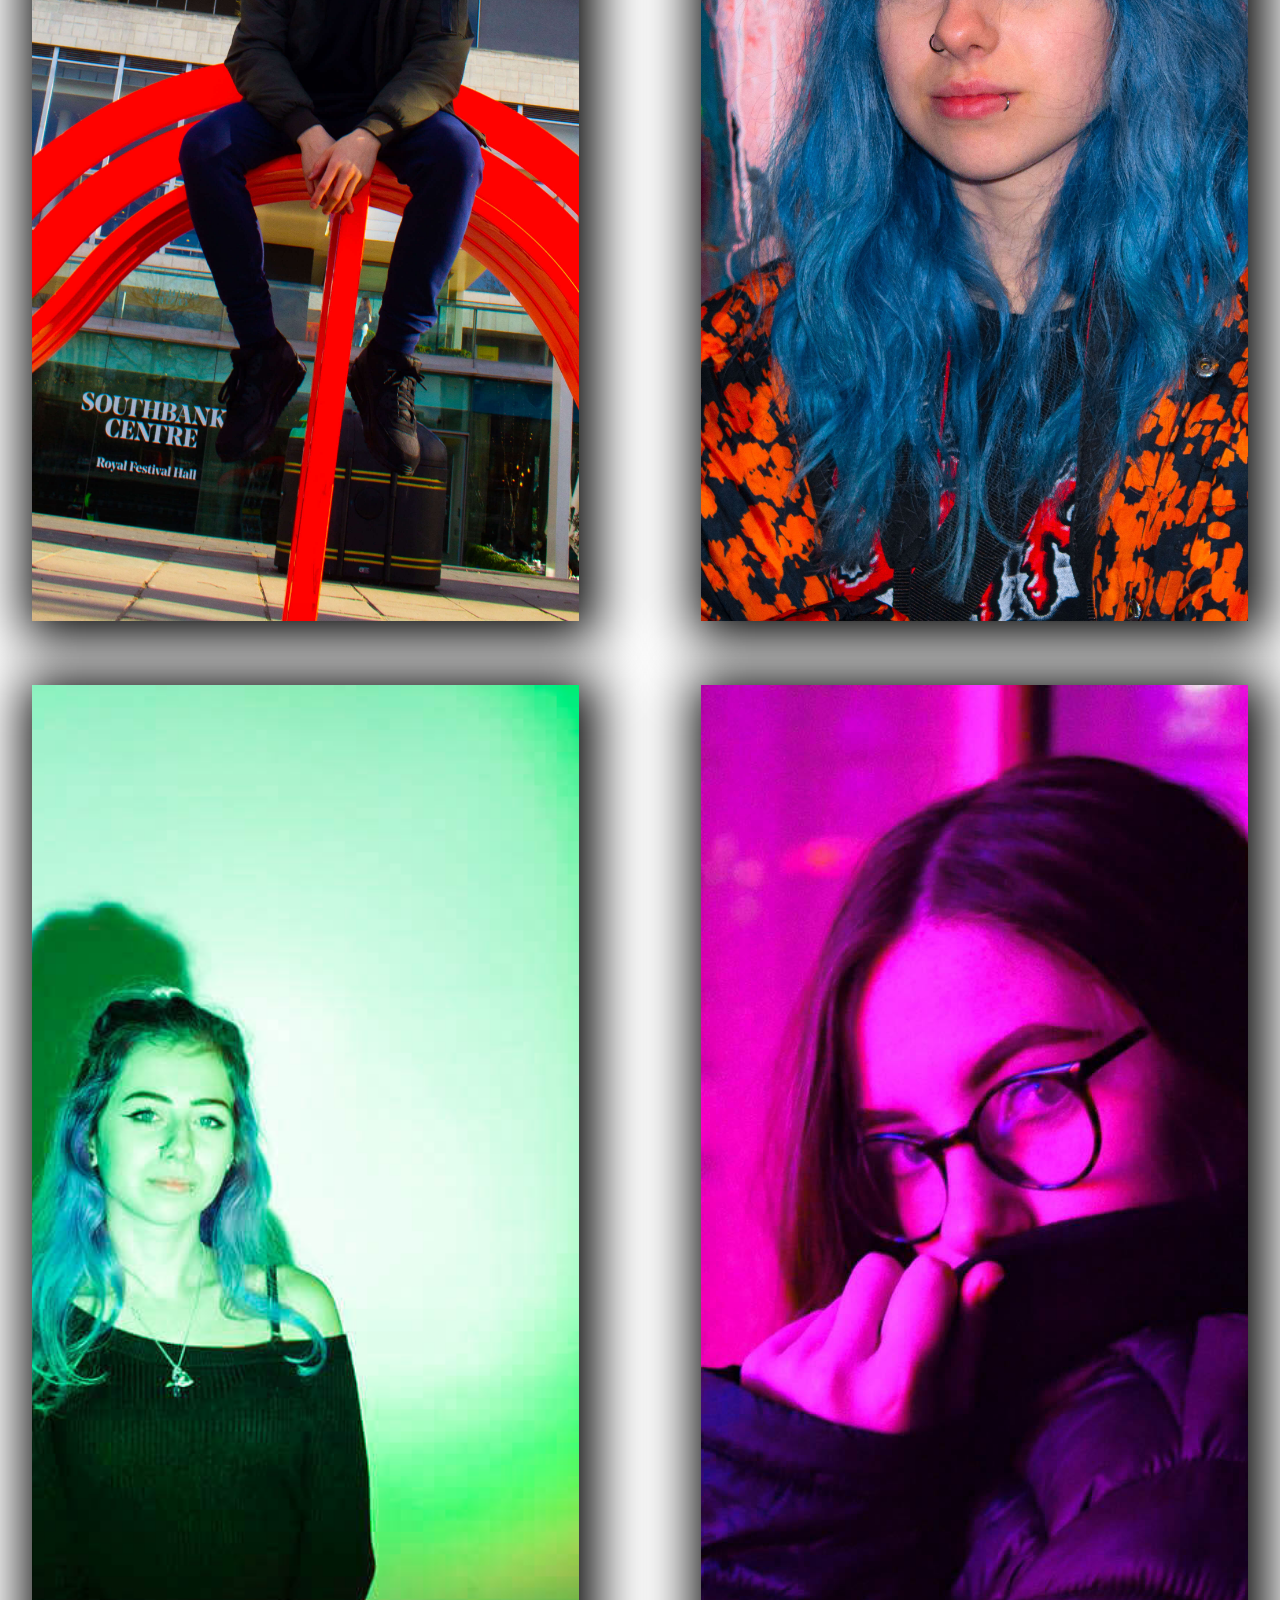
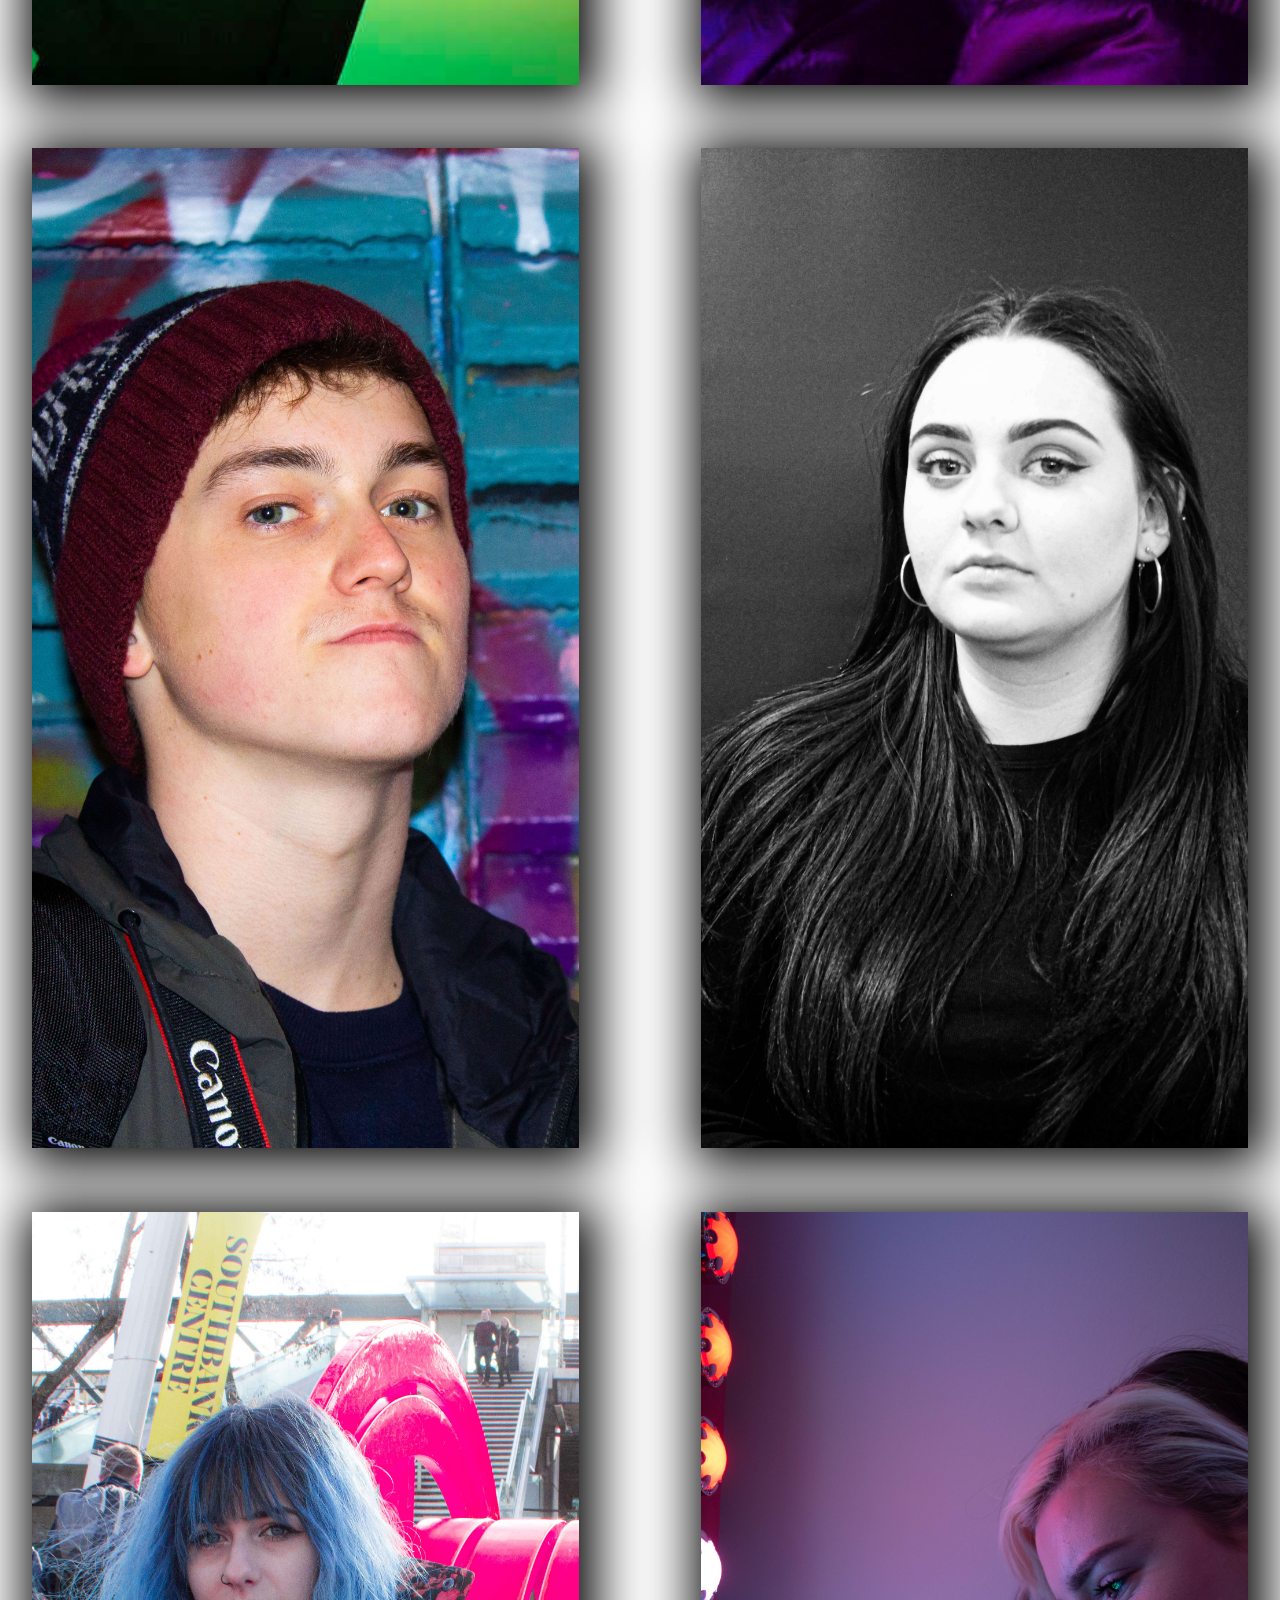
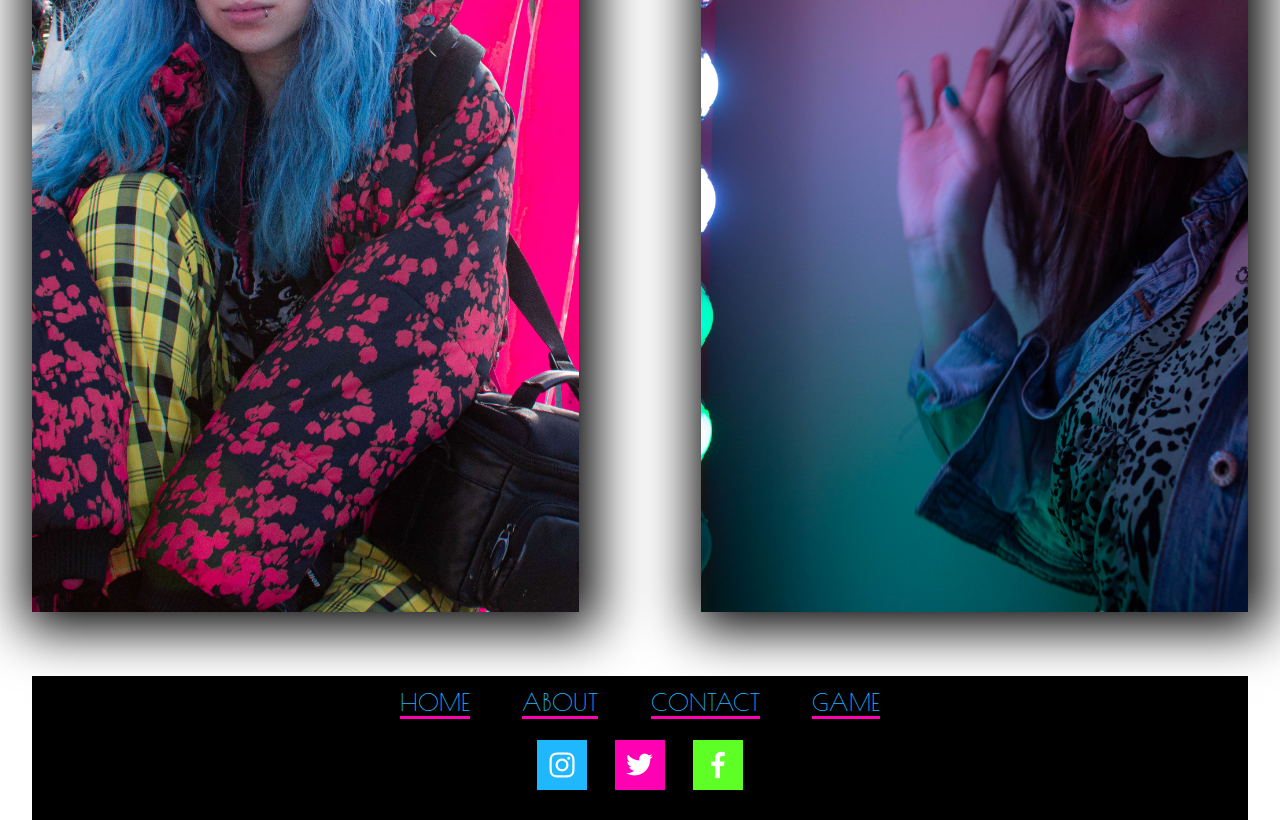
==== commit bd96a33f: "accessibility improvements" ====
--- a/index.html
+++ b/index.html
@@ -16,136 +16,135 @@
 <body>
 <!-- Hero and Title -->
 <header>
-    <div>
-        <div class="header-box">
-            <img id="hero" src="assets/images/hero-images/index-hero.jpg" alt="Black and White Photo of a girl against a wall.">
-            <ul class="menu">
-                <li>
-                    <label class="switch">
-                        <i class="fas fa-adjust"></i>
-                        <div>
-                            <input type="checkbox" />
-                            <span class="slider round"></span>
-                        </div>
-                        </label>
-                <!-- Nav options inside menu -->
+<div>
+<div class="header-box">
+    <img id="hero" src="assets/images/hero-images/index-hero.jpg" alt="Black and White Photo of a girl against a wall.">
+    <ul class="menu">
+        <li>
+            <label class="switch">
+                <div>
+                    <input type="checkbox" />
+                    <span class="slider"></span>
+                </div>
+                </label>
+        </li>
+        <!-- Nav options inside menu -->
+        <li><a class="menuItem" href="index.html">Home</a></li>
+        <li><a class="menuItem" href="about.html">About</a></li>
+        <li><a class="menuItem" href="contact.html">Contact</a></li>
+        <li><a class="menuItem" href="game.html">Game</a></li>
+        <!-- Social media icons -->
+        <li>
+            <ul id="social-networks-menu">
+                <li class="social-networks-menu" id="instagram">
+                    <a href="https://instagram.com" target="_blank" rel="noopener" aria-label="Visit our Instagram page (opens in a new tab)."><img src="assets/images/instagram.png" alt="instagram logo"></a>
                 </li>
-                <li><a class="menuItem" href="index.html">Home</a></li>
-                <li><a class="menuItem" href="about.html">About</a></li>
-                <li><a class="menuItem" href="contact.html">Contact</a></li>
-                <li><a class="menuItem" href="game.html">Game</a></li>
-                <!-- Social media icons -->
-                <div class="social-networks-menu">
-                <ul id="social-networks-menu">
-                    <li class="social-networks-menu" id="instagram">
-                        <a href="https://instagram.com" target="_blank" rel="noopener" aria-label="Visit our Instagram page (opens in a new tab)."><img src="assets/images/instagram.png" alt="instagram logo"></a>
-                    </li>
-                    <li class="social-networks-menu">
-                        <a href="https://twitter.com" target="_blank" rel="noopener" aria-label="Visit our Twitter page (opens in a new tab)."><img src="assets/images/twitter.png" alt="twitter logo"></a>
-                    </li>
-                    <li class="social-networks-menu">
-                        <a href="https://facebook.com" target="_blank" rel="noopener" aria-label="Visit our Facebook page (opens in a new tab)."><img src="assets/images/facebook.png" alt="facebook logo"></a>
-                    </li>
-                </ul>
-                </div>
+                <li class="social-networks-menu">
+                    <a href="https://twitter.com" target="_blank" rel="noopener" aria-label="Visit our Twitter page (opens in a new tab)."><img src="assets/images/twitter.png" alt="twitter logo"></a>
+                </li>
+                <li class="social-networks-menu">
+                    <a href="https://facebook.com" target="_blank" rel="noopener" aria-label="Visit our Facebook page (opens in a new tab)."><img src="assets/images/facebook.png" alt="facebook logo"></a>
+                </li>
             </ul>
-            <button class="hamburger">
-                <img class="menuIcon material-icons" src="assets/images/Hamburgerblack.png" >
-                </button>
-        </div>
-        <div id="home-header">
-            <h1 class="header-text header-400">Fox Photography</h1>
-            <h2 class="header-text header-300">A Professional Photography Studio</h2>
-        </div>
-    </div>
+        </li>
+    </ul>
+    <button class="hamburger">
+        <img class="menuIcon material-icons" src="assets/images/Hamburgerblack.png" alt="menu button">
+        </button>
+</div>
+<div id="home-header">
+    <h1 class="header-text header-400">Fox Photography</h1>
+    <h2 class="header-text header-300">A Professional Photography Studio</h2>
+</div>
+</div>
 </header>
 <!-- Spacer div -->
 <div class="spacer"></div>
 <!-- Image Gallery -->
 <section id="gallery">
-    <div class="my-work">
-        <h2 class="header-text header-300" id="My Work">My Work</h2>
-    </div>    
-    <div>
-        <!-- Rotating img pairs -->
-        <div id="imgpairs">
-            <div class="imgsquare onleft">
-                <img class="gallery" name="orangeBench" src="assets/images/orange-bench/1.jpg" alt="Boy on a tall orange bench.">               
-            </div>
-            <div class="imgsquare onright">
-                <img class="gallery" name="graffitiBlueHair" src="assets/images/graffiti-blue-hair/2.jpg" alt="Girl with blue hair infront of a graffiti wall.">
-            </div>
-        </div>
+<div class="my-work">
+<h2 class="header-text header-300" id="My Work">My Work</h2>
+</div>    
+<div>
+<!-- Rotating img pairs -->
+<div id="imgpairs">
+    <div class="imgsquare onleft">
+        <img class="gallery" name="orangeBench" src="assets/images/orange-bench/1.jpg" alt="Boy on a tall orange bench.">               
     </div>
-    <div>
-        <!-- Rotating img pairs -->
-        <div id="imgpairs">
-            <div class="imgsquare onleft">
-                <img class="gallery" name="greenscreen" src="assets/images/greenscreen/2.jpg" alt="Girl with hair tied up in fron of a greenscreen.">
-            </div>
-            <div class="imgsquare onright">
-                <img class="gallery" name="pinkWindows" src="assets/images/pink-windows/1.jpg" alt="Girl in front on pink lit windows.">
-            </div>
-        </div>
+    <div class="imgsquare onright">
+        <img class="gallery" name="graffitiBlueHair" src="assets/images/graffiti-blue-hair/2.jpg" alt="Girl with blue hair infront of a graffiti wall.">
     </div>
-    <div>
-        <!-- Rotating img pairs -->
-        <div id="imgpairs">
-            <div class="imgsquare onleft">
-                <img class="gallery" name="graffitiHat" src="assets/images/graffiti-hat/1.jpg" alt="Boy standing in front of a graffiti wall wearing a hat.">               
-            </div>
-            <div class="imgsquare onright">
-                <img class="gallery" name="blackWhite" src="assets/images/black-white/1.jpg" alt="Black and white photo of a girl.">
-            </div>
-        </div>
+</div>
+</div>
+<div>
+<!-- Rotating img pairs -->
+<div id="imgpairs">
+    <div class="imgsquare onleft">
+        <img class="gallery" name="greenscreen" src="assets/images/greenscreen/2.jpg" alt="Girl with hair tied up in fron of a greenscreen.">
     </div>
-    <div>
-        <!-- Rotating img pairs -->
-        <div id="imgpairs">
-            <div class="imgsquare onleft">
-                <img class="gallery" name="pinkBench" src="assets/images/pink-bench/1.jpg" alt="Girl on a pink bench.">               
-            </div>
-            <div class="imgsquare onright">
-                <img class="gallery" name="arcade" src="assets/images/arcade/1.jpg" alt="Girl hanging our in an arcade.">
-            </div>
-        </div>
+    <div class="imgsquare onright">
+        <img class="gallery" name="pinkWindows" src="assets/images/pink-windows/1.jpg" alt="Girl in front on pink lit windows.">
     </div>
+</div>
+</div>
+<div>
+<!-- Rotating img pairs -->
+<div id="imgpairs">
+    <div class="imgsquare onleft">
+        <img class="gallery" name="graffitiHat" src="assets/images/graffiti-hat/1.jpg" alt="Boy standing in front of a graffiti wall wearing a hat.">               
+    </div>
+    <div class="imgsquare onright">
+        <img class="gallery" name="blackWhite" src="assets/images/black-white/1.jpg" alt="Black and white photo of a girl.">
+    </div>
+</div>
+</div>
+<div>
+<!-- Rotating img pairs -->
+<div id="imgpairs">
+    <div class="imgsquare onleft">
+        <img class="gallery" name="pinkBench" src="assets/images/pink-bench/1.jpg" alt="Girl on a pink bench.">               
+    </div>
+    <div class="imgsquare onright">
+        <img class="gallery" name="arcade" src="assets/images/arcade/1.jpg" alt="Girl hanging our in an arcade.">
+    </div>
+</div>
+</div>
 </section>
 <footer id="footer">
-    <div>
-        <!-- Footer Navigation Bar -->
-        <div id="nav-footer-outer">
-            <ul>
-                <li class="nav-footer home">
-                    <a href="index.html">HOME</a>
-                </li>
-                <li class="nav-footer about">
-                    <a href="about.html">ABOUT</a>
-                </li>
-                <li class="nav-footer contact">
-                    <a href="contact.html">CONTACT</a>
+<div>
+<!-- Footer Navigation Bar -->
+<div id="nav-footer-outer">
+    <ul>
+        <li class="nav-footer home">
+            <a href="index.html">HOME</a>
+        </li>
+        <li class="nav-footer about">
+            <a href="about.html">ABOUT</a>
+        </li>
+        <li class="nav-footer contact">
+            <a href="contact.html">CONTACT</a>
 
-                </li>
-                <li class="nav-footer game">
-                    <a href="game.html">GAME</a>
-                </li>
-            </ul>
-        </div>                
-        <!-- Social media links -->
-        <div id="social-networks-list-outer">
-            <ul id="social-networks-list">
-                <li class="social-networks" id="instagram">
-                    <a href="https://instagram.com" target="_blank" rel="noopener" aria-label="Visit our Instagram page (opens in a new tab)."><img src="assets/images/instagram.png" alt="instagram logo"></a>
-                </li>
-                <li class="social-networks">
-                    <a href="https://twitter.com" target="_blank" rel="noopener" aria-label="Visit our Twitter page (opens in a new tab)."><img src="assets/images/twitter.png" alt="twitter logo"></a>
-                </li>
-                <li class="social-networks">
-                    <a href="https://facebook.com" target="_blank" rel="noopener" aria-label="Visit our Facebook page (opens in a new tab)."><img src="assets/images/facebook.png" alt="facebook logo"></a>
-                </li>
-            </ul>
-        </div>
-    </div>
+        </li>
+        <li class="nav-footer game">
+            <a href="game.html">GAME</a>
+        </li>
+    </ul>
+</div>                
+<!-- Social media links -->
+<div id="social-networks-list-outer">
+    <ul id="social-networks-list">
+        <li class="social-networks" id="instagram">
+            <a href="https://instagram.com" target="_blank" rel="noopener" aria-label="Visit our Instagram page (opens in a new tab)."><img src="assets/images/instagram.png" alt="instagram logo"></a>
+        </li>
+        <li class="social-networks">
+            <a href="https://twitter.com" target="_blank" rel="noopener" aria-label="Visit our Twitter page (opens in a new tab)."><img src="assets/images/twitter.png" alt="twitter logo"></a>
+        </li>
+        <li class="social-networks">
+            <a href="https://facebook.com" target="_blank" rel="noopener" aria-label="Visit our Facebook page (opens in a new tab)."><img src="assets/images/facebook.png" alt="facebook logo"></a>
+        </li>
+    </ul>
+</div>
+</div>
 
 </footer>
 <!-- JS events files -->
--- a/assets/css/style.css
+++ b/assets/css/style.css
@@ -84,7 +84,7 @@
 }
 
 /* Reposition headers */
-#home-header, #about-header, #contact-header, #game-header {
+#home-header, #about-header, #contact-header, #game-header, #error-header {
 position: relative;
 transform: translate(0, -300%);
 }
@@ -124,7 +124,7 @@
 /* Menu Posistioning */
 .menu {
 position: fixed;
-transform: translateY(-100%);
+transform: translateX(100%);
 transition: transform 0.2s;
 top: 0;
 left: 0;
@@ -137,7 +137,7 @@
 }
 
 .showMenu {
-transform: translateY(0);
+transform: translateX(0);
 }
 
 .menuItem {
@@ -191,6 +191,10 @@
 }
 
 /* Social networks icons in menu */
+#social-networks-menu{
+    text-align: center;
+}
+
 .social-networks-menu{
 list-style-type: none;
 display: inline;
@@ -496,7 +500,7 @@
 
 /* Game Area Styles */
 .game-img-outer, #game-area-outer {
-height: 605px;
+height: 655px;
 width: 95%;
 margin: auto;
 }
@@ -505,7 +509,12 @@
 margin: auto;
 height: 600px;
 width: 600px;
-border: 3px solid #000;
+position: relative;
+transform: translate(10px, 25px);
+}
+
+.game-img {
+    display: block;
 }
 
 .game-img-outer {
@@ -518,10 +527,6 @@
 height: inherit;
 width: inherit;
 object-fit: contain;
-}
-
-.game-img, .image-selector {
-    display: inline-block;
 }
 
 #game-area-outer {
@@ -531,7 +536,6 @@
 transition: 0.5s;
 background-color: var(--secondary-color);
 }
-
 
 #game-area {
 position: relative;
@@ -549,29 +553,28 @@
 background-size: contain;
 }
 
+.number {
+    display: none;
+}
+
 #blank {
 cursor: default;
 border: none;
 }
 
+/* Image Selector area */
 .img-select {
-height: 120px;
-width: 120px;
+height: 100px;
+width: 100px;
 float: none;
-margin: 5%;
-padding-top: 5%;
-}
-
-/* Image Selector area */
+}
+
 .image-selector {
 float: left;
-width: 27%;
 text-align: center;
-margin: 0 2.5%;
-}
-
-#imagesright {
-    float: right;
+width: 15%;
+height: 95%;
+margin-top: 2.5%;
 }
 
 #image-select-title {
@@ -582,22 +585,21 @@
 margin-bottom: 30px;
 }
 
-.number {
-display: none;
-}
-
+/*Timer Styles */
 #clock {
 float: left;
 width: 32%;
 height: 100%;
 }
 
-#clock h1 {
-    font-size: 400%;
-    display: flex;
-    justify-content: center;
-    align-items: center;
-    height: 100%;
+#time {
+font-size: 200%;
+display: flex;
+justify-content: center;
+align-items: center;
+float: left;
+margin-left: 50px;
+height: 100%;
 }
 
 /* Footer Styles */
@@ -638,3 +640,235 @@
 margin: 0 1%;
 }
 
+/* media query for screen size 1050px styles */
+@media screen and (max-width: 1050px) {
+
+.hero-outer, #hero {
+width: 100%;
+height: 500px;
+}
+
+
+header, .header-box, .about-header, .contact-header, .game-header, .headerbox-spacer, .imgsquare {
+height: 500px;
+}
+
+/* Reposition headers */
+#home-header, #contact-header, #about-header, #error-header {
+transform: translate(0, -200%);
+font-size: 75%;
+}
+
+.spacer {
+height: 20px;
+}
+
+.my-work{
+font-size: 75%;
+}
+
+/* About me page styles */
+#about-me-outer {
+display: block;
+height: 300px;
+}
+
+#about-me {
+width: 95%;
+margin: 0 auto;
+height: 300px;
+}
+
+#about-me-img {
+height: 300px;
+width: 300px;
+float: left;
+margin-left: 2.5%;
+}
+
+#about-me-text {
+height: 300px;
+margin: 0, auto;
+}
+
+#about-me-text p {
+font-size: 125%;
+}
+
+.items .item {
+width: 350px;
+height: 350px;
+}
+
+#carousel{
+height: 550px;
+}
+
+/* Contact page Styles */
+#contact{
+margin-top: 5%;
+}
+
+.contact-images {
+width: 32.9%;
+}
+
+/* Game page styles */
+
+.image-selector {
+    width: 21.5%;
+}
+
+#image-select-title {
+margin-top: 0;
+}
+
+/* Footer styles */
+.nav-footer {
+font-size: medium;
+}
+
+#social-networks-list {
+height: 50px;
+}
+
+.social-networks img {
+height: 30px;
+width: 30px;
+}
+}
+
+/* media query for screen size 800px styles */
+@media screen and (max-width: 800px) {
+header, .header-box, .about-header, .contact-header, .game-header, .headerbox-spacer, .imgsquare {
+height: 400px;
+}
+
+.hero-outer, #hero {
+height: 400px;
+}
+
+/*  Header styles */
+#home-header, #about-header, #contact-header, #game-header{
+font-size: 70%;
+}
+
+.my-work{
+font-size: 70%;
+}
+
+/* About page styles */
+#about-me {
+height: 250px;
+}
+
+#about-me-img {
+height: 250px;
+width: 250px;
+}
+
+#about-me-text {
+height: 250px;
+}
+
+#about-me-text p {
+font-size: 100%;
+}
+    
+.items .item {
+width: 300px;
+height: 300px;
+}
+
+#carousel{
+height: 500px;
+}
+
+#contact{
+margin-top: 50px;
+}
+
+#contact-img{
+height: 350px;
+}
+
+.contact-images{
+width: 32.8%;
+height: 300px;
+}
+
+/* Game page styles */
+#image-select-title{
+font-size: 200%;
+margin-top: 10px;
+}
+}
+
+/* media query for screen size 500px styles */
+@media screen and (max-width: 500px) {
+header, .hero-outer, #hero, .header-box, .about-header, .contact-header, .game-header {
+    height: 300px;
+}
+
+#home-header, #about-header, #contact-header, #game-header, .my-work{
+    font-size: 60%;
+}
+
+.headerbox-spacer, .imgsquare{
+    height: 250px;
+}
+/* About page styles */
+#about-me-outer {
+    width: 100%;
+    height: 500px;
+}
+
+#about-me {
+    width: 100%;
+    height: 200px;
+    float: none;
+}
+    
+#about-me-img {
+    height: 250px;
+    width: 250px;
+    margin-left: 21%;
+    margin-bottom: 20px;
+}
+    
+#about-me-text {
+    width: 100%;
+    margin: auto;
+    height: 300px;
+    float: none;
+}
+    
+#about-me-text p {
+    font-size: 85%;
+}
+        
+.items .item {
+    width: 250px;
+    height: 250px;
+}
+
+.items .button-container {
+    position: absolute;
+    top: 50%;
+    left: 50%;
+    transform: translate(-50%, -50%);
+    width: 400px;
+    z-index: 92;
+}
+
+/* Contact form styles */
+#form-outer, #location {
+    width: 90%;
+    float: left;
+    margin: 20px 5%;
+}
+
+.contact-images {
+    width: 32%;
+}
+}
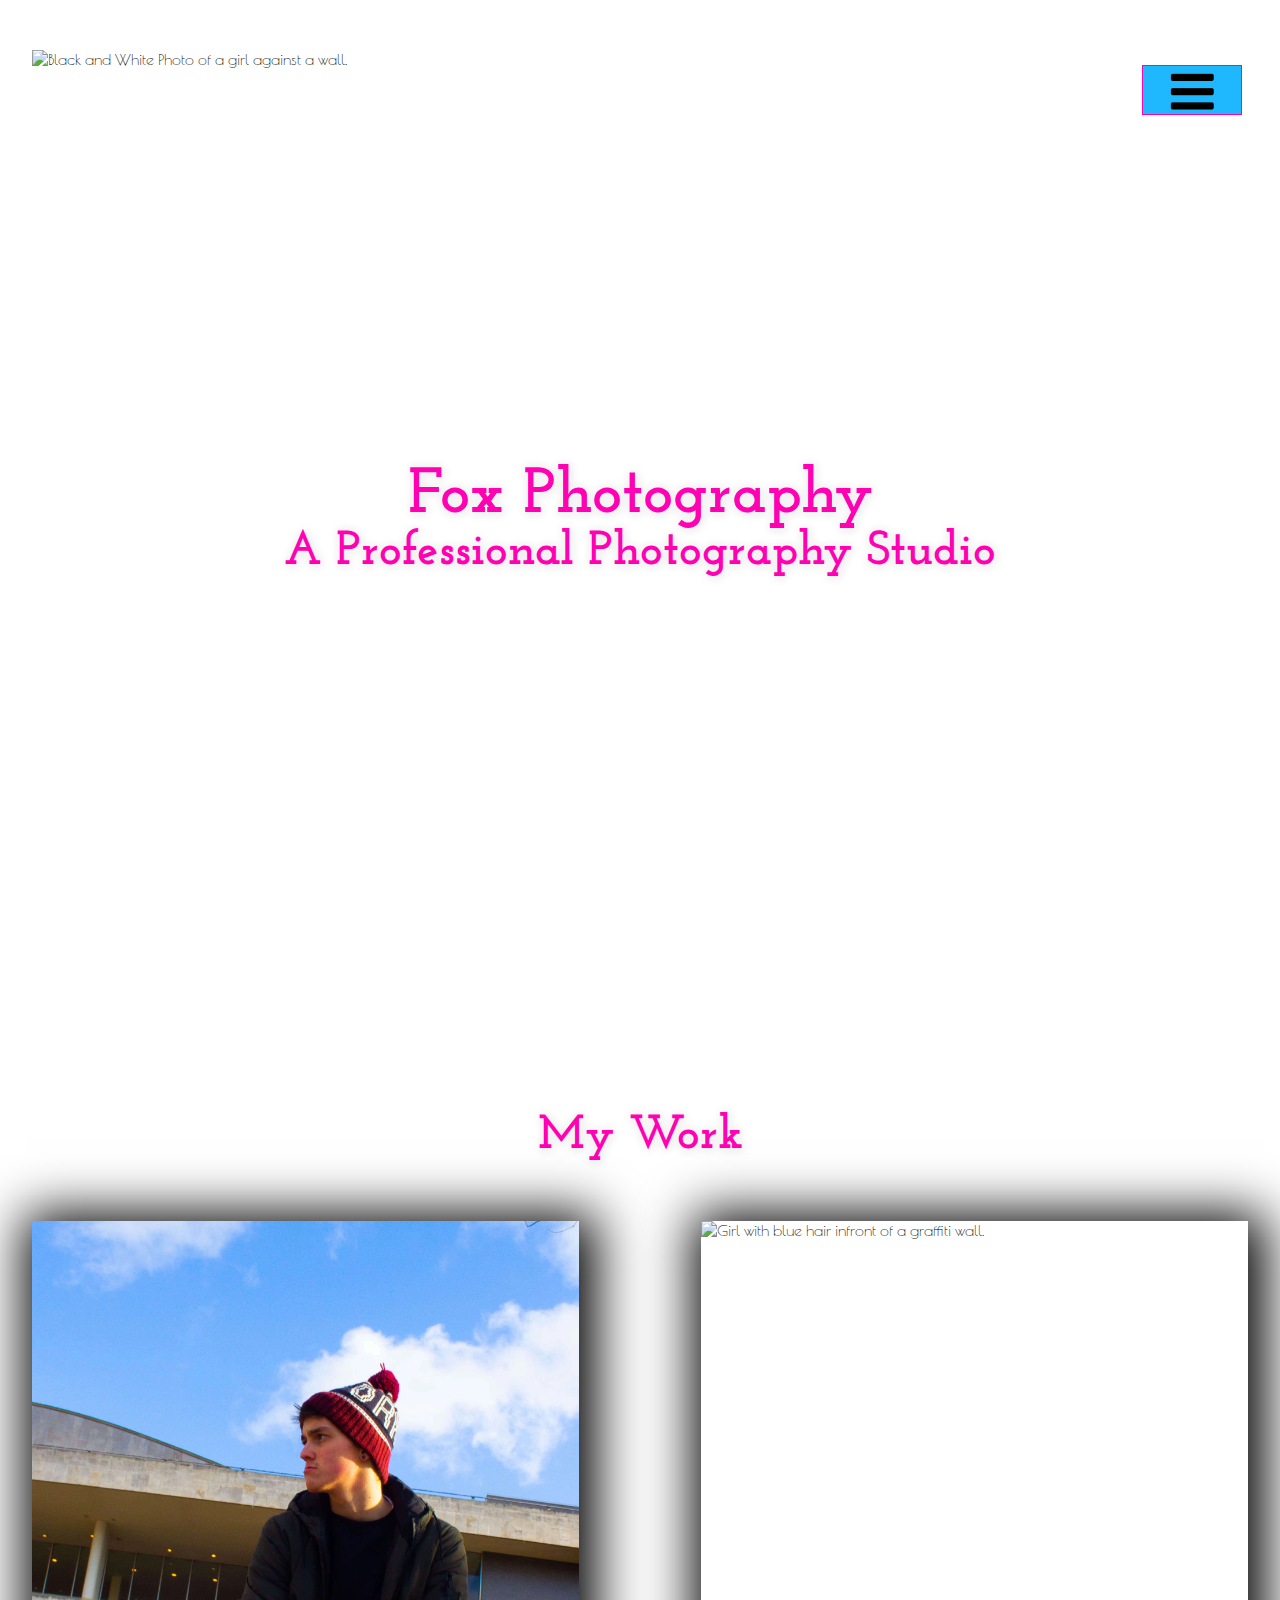
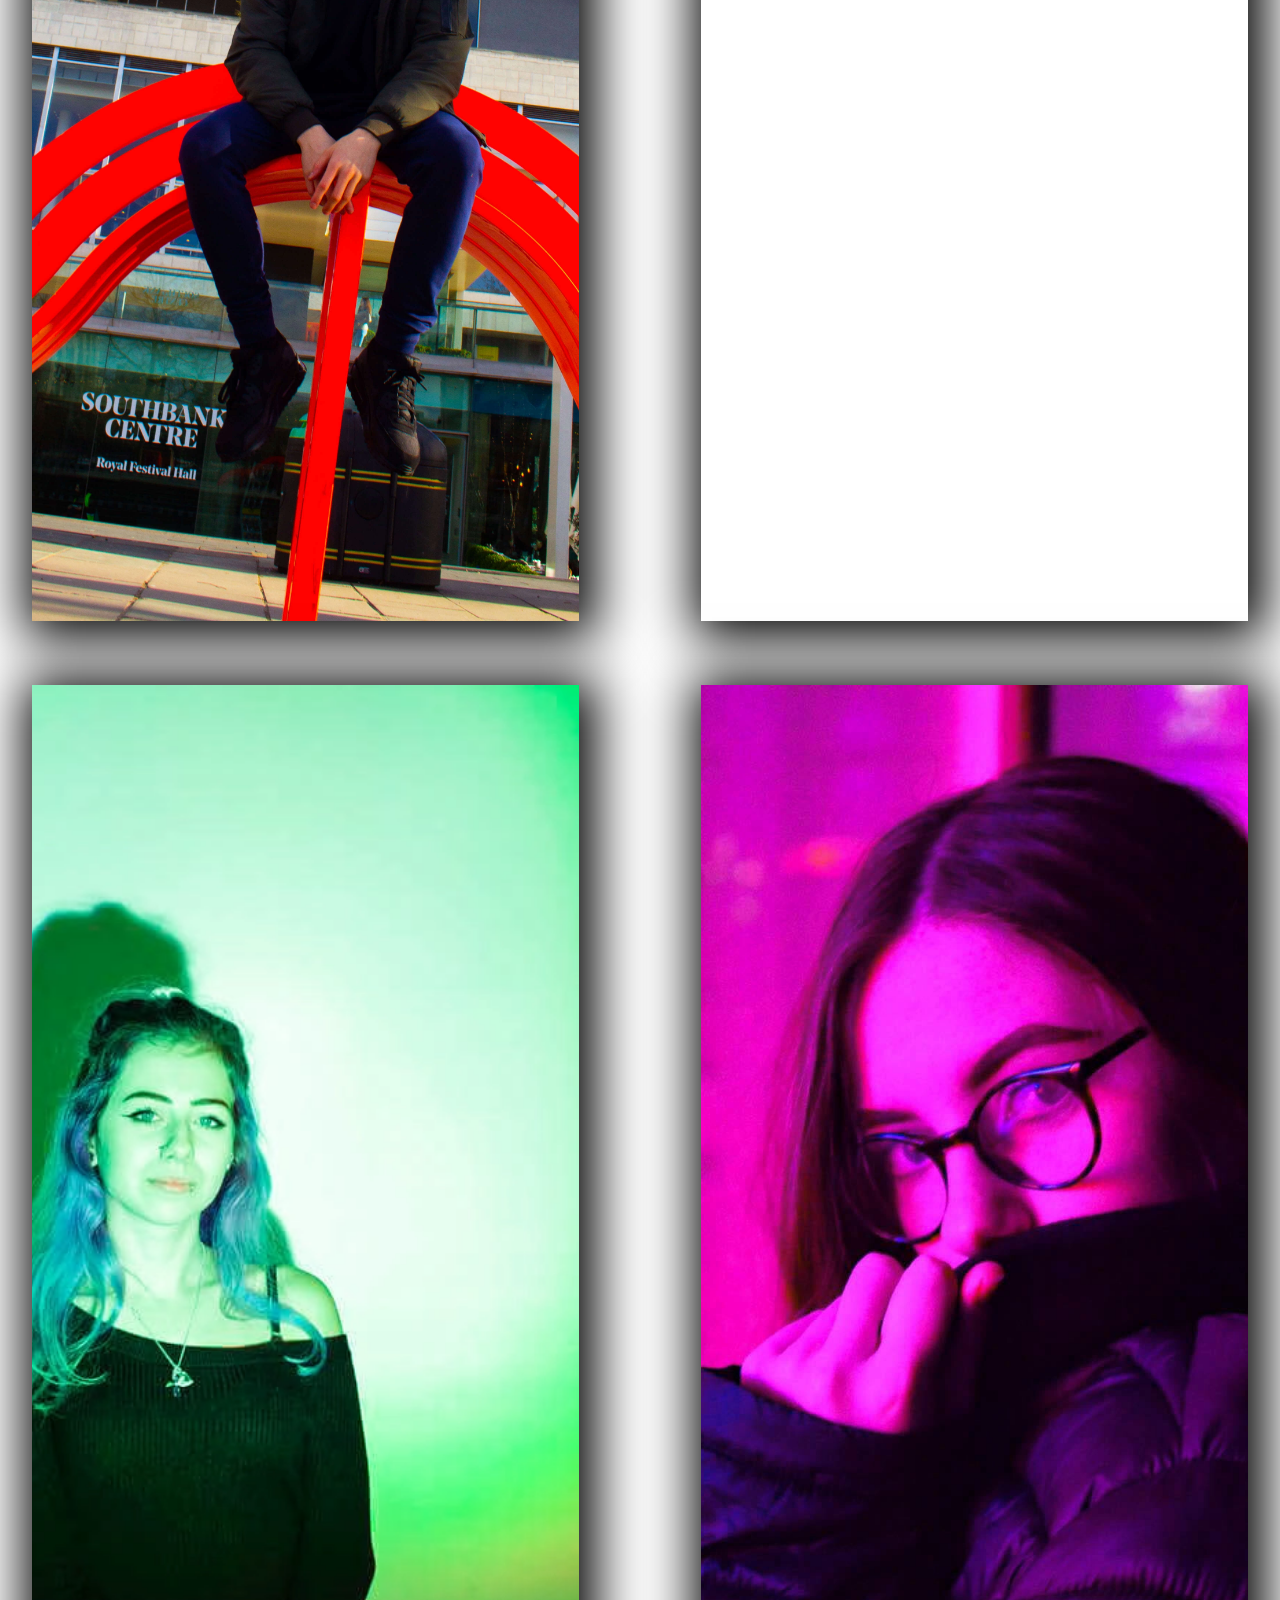
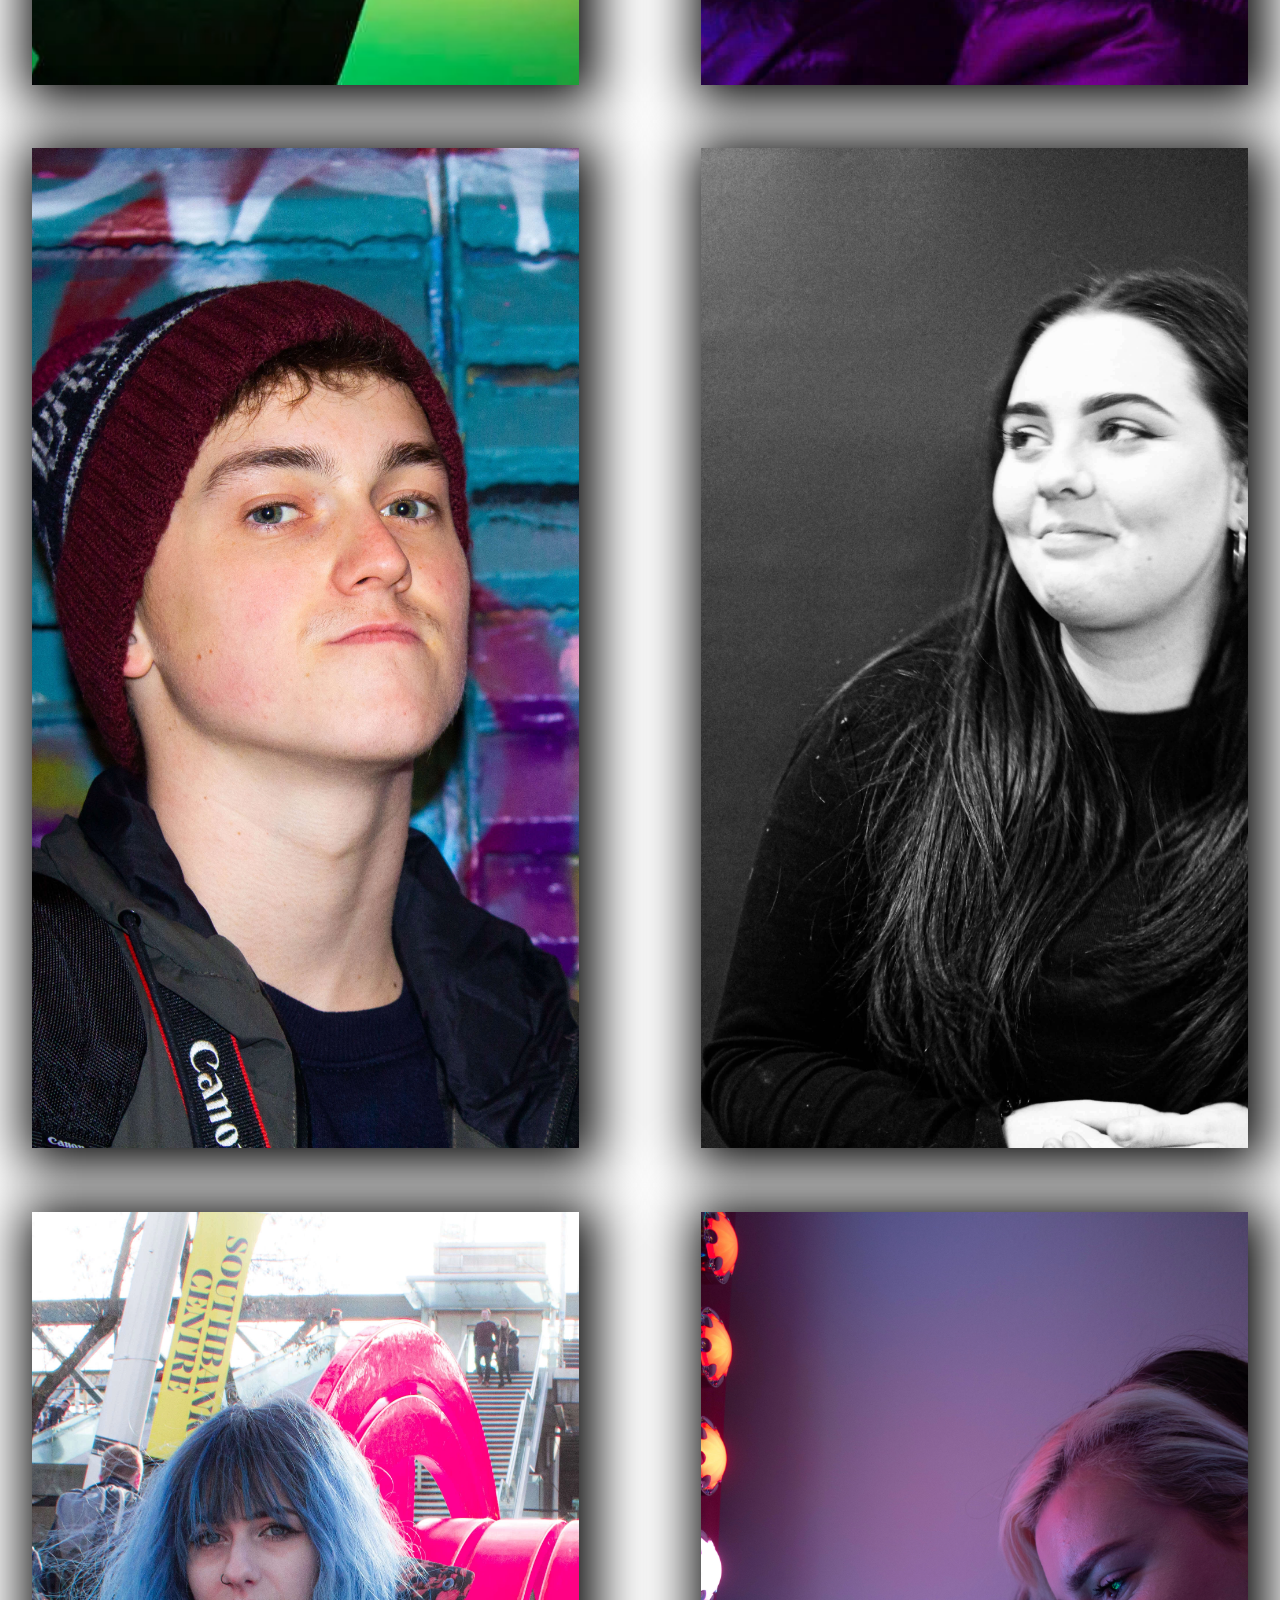
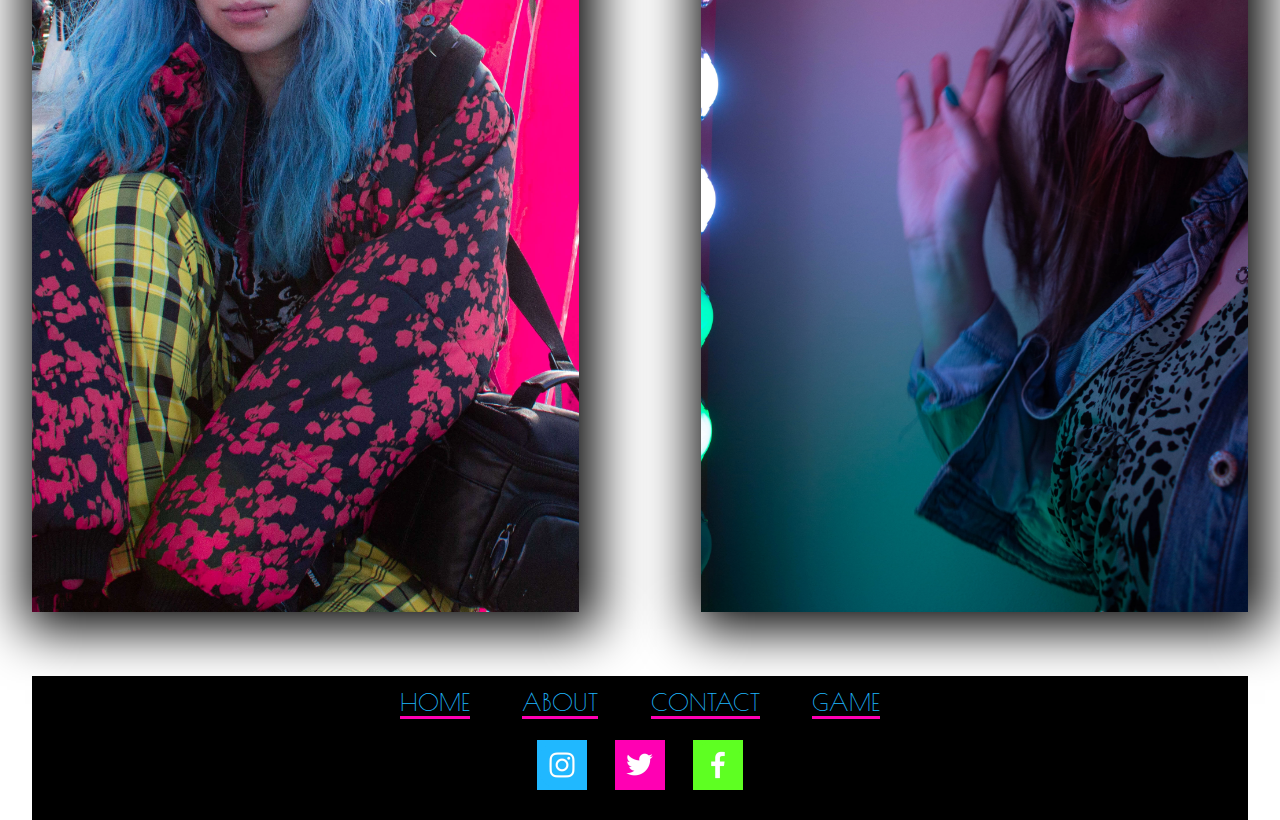
==== commit 2bff7687: "change all pages to use webp format for pictures" ====
--- a/index.html
+++ b/index.html
@@ -18,7 +18,7 @@
 <header>
 <div>
 <div class="header-box">
-    <img id="hero" src="assets/images/hero-images/index-hero.jpg" alt="Black and White Photo of a girl against a wall.">
+    <img id="hero" src="assets/images/hero-images/index-hero.webp" alt="Black and White Photo of a girl against a wall.">
     <ul class="menu">
         <li>
             <label class="switch">
@@ -37,19 +37,19 @@
         <li>
             <ul id="social-networks-menu">
                 <li class="social-networks-menu" id="instagram">
-                    <a href="https://instagram.com" target="_blank" rel="noopener" aria-label="Visit our Instagram page (opens in a new tab)."><img src="assets/images/instagram.png" alt="instagram logo"></a>
+                    <a href="https://instagram.com" target="_blank" rel="noopener" aria-label="Visit our Instagram page (opens in a new tab)."><img src="assets/images/instagram.webp" alt="instagram logo"></a>
                 </li>
                 <li class="social-networks-menu">
-                    <a href="https://twitter.com" target="_blank" rel="noopener" aria-label="Visit our Twitter page (opens in a new tab)."><img src="assets/images/twitter.png" alt="twitter logo"></a>
+                    <a href="https://twitter.com" target="_blank" rel="noopener" aria-label="Visit our Twitter page (opens in a new tab)."><img src="assets/images/twitter.webp" alt="twitter logo"></a>
                 </li>
                 <li class="social-networks-menu">
-                    <a href="https://facebook.com" target="_blank" rel="noopener" aria-label="Visit our Facebook page (opens in a new tab)."><img src="assets/images/facebook.png" alt="facebook logo"></a>
+                    <a href="https://facebook.com" target="_blank" rel="noopener" aria-label="Visit our Facebook page (opens in a new tab)."><img src="assets/images/facebook.webp" alt="facebook logo"></a>
                 </li>
             </ul>
         </li>
     </ul>
     <button class="hamburger">
-        <img class="menuIcon material-icons" src="assets/images/Hamburgerblack.png" alt="menu button">
+        <img class="menuIcon material-icons" src="assets/images/Hamburgerblack.webp" alt="menu button">
         </button>
 </div>
 <div id="home-header">
@@ -69,10 +69,10 @@
 <!-- Rotating img pairs -->
 <div id="imgpairs">
     <div class="imgsquare onleft">
-        <img class="gallery" name="orangeBench" src="assets/images/orange-bench/1.jpg" alt="Boy on a tall orange bench.">               
+        <img class="gallery" name="orangeBench" src="assets/images/orange-bench/1.webp" alt="Boy on a tall orange bench.">               
     </div>
     <div class="imgsquare onright">
-        <img class="gallery" name="graffitiBlueHair" src="assets/images/graffiti-blue-hair/2.jpg" alt="Girl with blue hair infront of a graffiti wall.">
+        <img class="gallery" name="graffitiBlueHair" src="assets/images/graffiti-blue-hair/2.webp" alt="Girl with blue hair infront of a graffiti wall.">
     </div>
 </div>
 </div>
@@ -80,10 +80,10 @@
 <!-- Rotating img pairs -->
 <div id="imgpairs">
     <div class="imgsquare onleft">
-        <img class="gallery" name="greenscreen" src="assets/images/greenscreen/2.jpg" alt="Girl with hair tied up in fron of a greenscreen.">
+        <img class="gallery" name="greenscreen" src="assets/images/greenscreen/2.webp" alt="Girl with hair tied up in fron of a greenscreen.">
     </div>
     <div class="imgsquare onright">
-        <img class="gallery" name="pinkWindows" src="assets/images/pink-windows/1.jpg" alt="Girl in front on pink lit windows.">
+        <img class="gallery" name="pinkWindows" src="assets/images/pink-windows/1.webp" alt="Girl in front on pink lit windows.">
     </div>
 </div>
 </div>
@@ -91,10 +91,10 @@
 <!-- Rotating img pairs -->
 <div id="imgpairs">
     <div class="imgsquare onleft">
-        <img class="gallery" name="graffitiHat" src="assets/images/graffiti-hat/1.jpg" alt="Boy standing in front of a graffiti wall wearing a hat.">               
+        <img class="gallery" name="graffitiHat" src="assets/images/graffiti-hat/1.webp" alt="Boy standing in front of a graffiti wall wearing a hat.">               
     </div>
     <div class="imgsquare onright">
-        <img class="gallery" name="blackWhite" src="assets/images/black-white/1.jpg" alt="Black and white photo of a girl.">
+        <img class="gallery" name="blackWhite" src="assets/images/black-white/1.webp" alt="Black and white photo of a girl.">
     </div>
 </div>
 </div>
@@ -102,10 +102,10 @@
 <!-- Rotating img pairs -->
 <div id="imgpairs">
     <div class="imgsquare onleft">
-        <img class="gallery" name="pinkBench" src="assets/images/pink-bench/1.jpg" alt="Girl on a pink bench.">               
+        <img class="gallery" name="pinkBench" src="assets/images/pink-bench/1.webp" alt="Girl on a pink bench.">               
     </div>
     <div class="imgsquare onright">
-        <img class="gallery" name="arcade" src="assets/images/arcade/1.jpg" alt="Girl hanging our in an arcade.">
+        <img class="gallery" name="arcade" src="assets/images/arcade/1.webp" alt="Girl hanging our in an arcade.">
     </div>
 </div>
 </div>
@@ -134,13 +134,13 @@
 <div id="social-networks-list-outer">
     <ul id="social-networks-list">
         <li class="social-networks" id="instagram">
-            <a href="https://instagram.com" target="_blank" rel="noopener" aria-label="Visit our Instagram page (opens in a new tab)."><img src="assets/images/instagram.png" alt="instagram logo"></a>
+            <a href="https://instagram.com" target="_blank" rel="noopener" aria-label="Visit our Instagram page (opens in a new tab)."><img src="assets/images/instagram.webp" alt="instagram logo"></a>
         </li>
         <li class="social-networks">
-            <a href="https://twitter.com" target="_blank" rel="noopener" aria-label="Visit our Twitter page (opens in a new tab)."><img src="assets/images/twitter.png" alt="twitter logo"></a>
+            <a href="https://twitter.com" target="_blank" rel="noopener" aria-label="Visit our Twitter page (opens in a new tab)."><img src="assets/images/twitter.webp" alt="twitter logo"></a>
         </li>
         <li class="social-networks">
-            <a href="https://facebook.com" target="_blank" rel="noopener" aria-label="Visit our Facebook page (opens in a new tab)."><img src="assets/images/facebook.png" alt="facebook logo"></a>
+            <a href="https://facebook.com" target="_blank" rel="noopener" aria-label="Visit our Facebook page (opens in a new tab)."><img src="assets/images/facebook.webp" alt="facebook logo"></a>
         </li>
     </ul>
 </div>
--- a/assets/css/style.css
+++ b/assets/css/style.css
@@ -400,13 +400,13 @@
 border: 3px solid #000;
 }
 
-.input-box, #messageBox {
+.input-box, #message {
 width: 75%;
 margin: 0 10%;
 border: 3px solid #000;
 }
 
-#messageBox {
+#message {
 height: 500px;
 resize: none;
 }
@@ -585,23 +585,6 @@
 margin-bottom: 30px;
 }
 
-/*Timer Styles */
-#clock {
-float: left;
-width: 32%;
-height: 100%;
-}
-
-#time {
-font-size: 200%;
-display: flex;
-justify-content: center;
-align-items: center;
-float: left;
-margin-left: 50px;
-height: 100%;
-}
-
 /* Footer Styles */
 #social-networks-list, .social-networks, .nav-footer {
 list-style-type: none;
@@ -801,6 +784,11 @@
 #image-select-title{
 font-size: 200%;
 margin-top: 10px;
+}
+
+/* Contact page styles */
+#address h1 {
+    font-size: 120%;
 }
 }
 
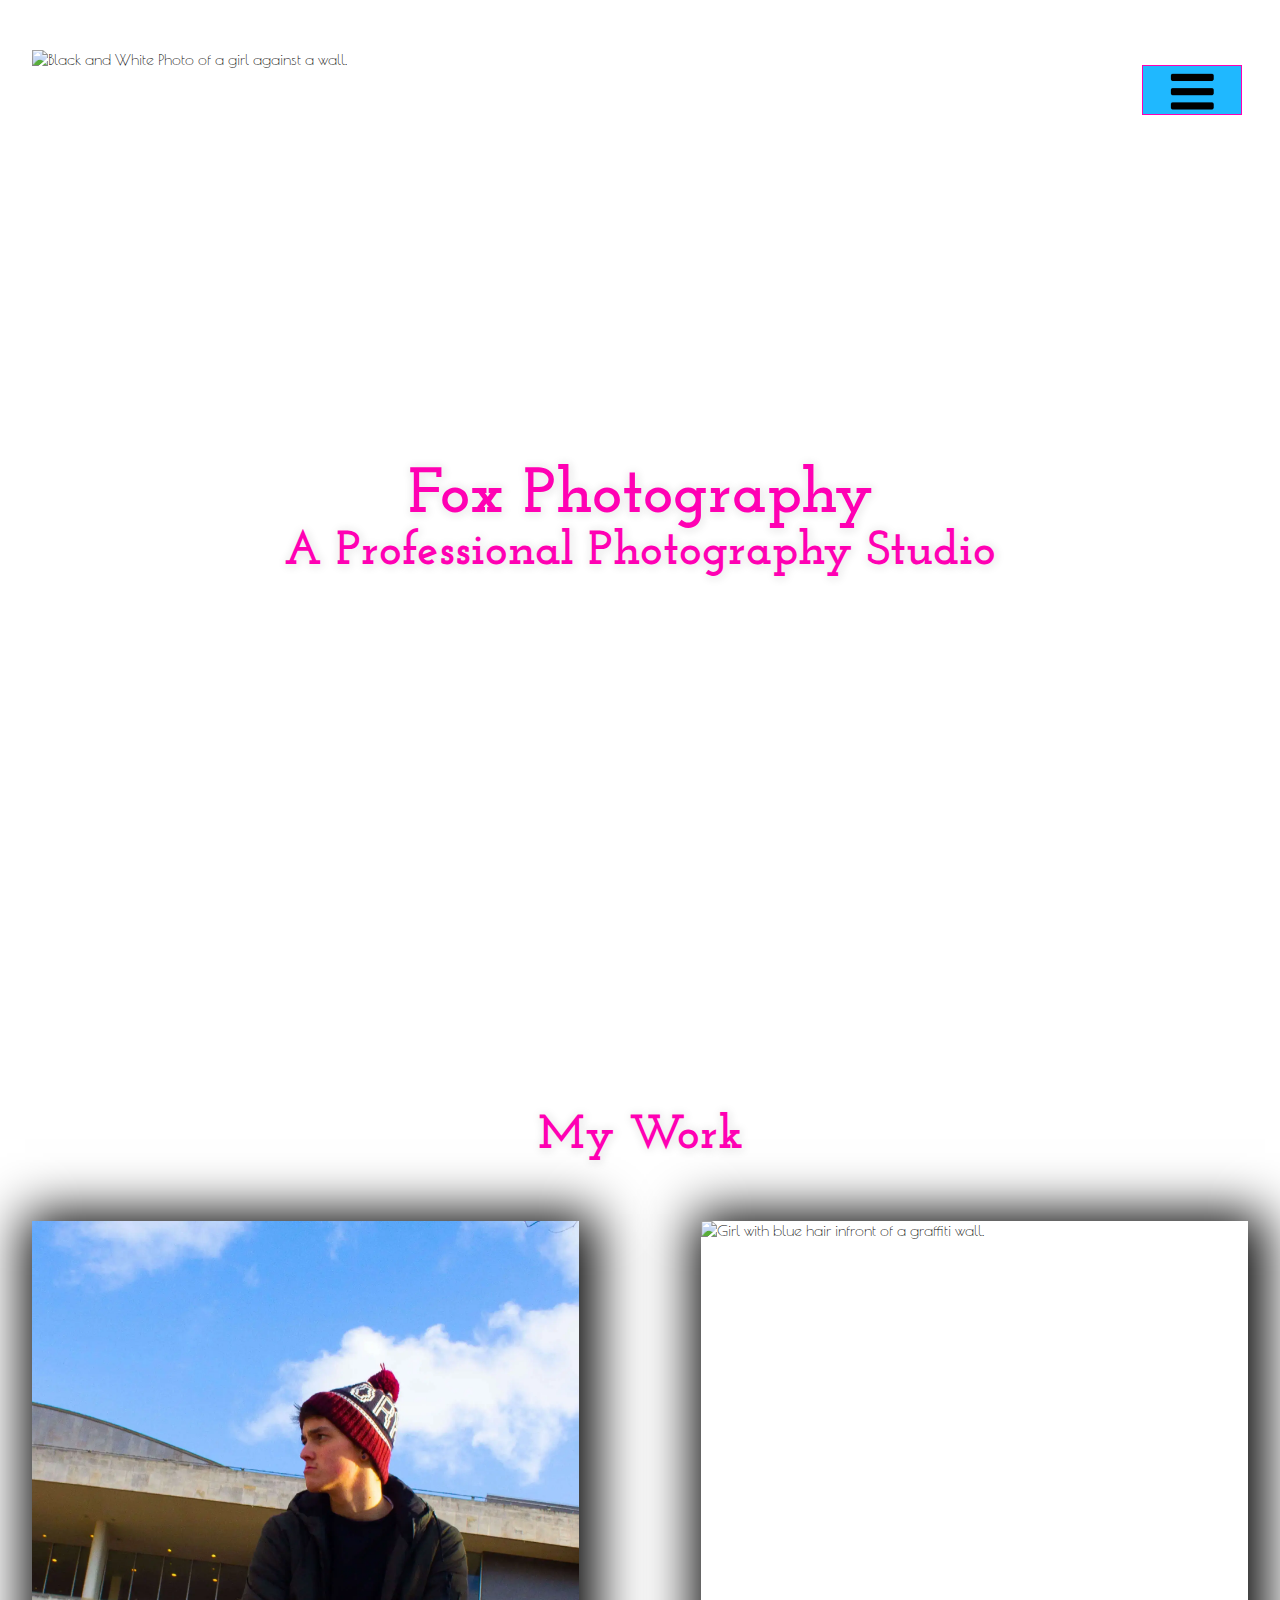
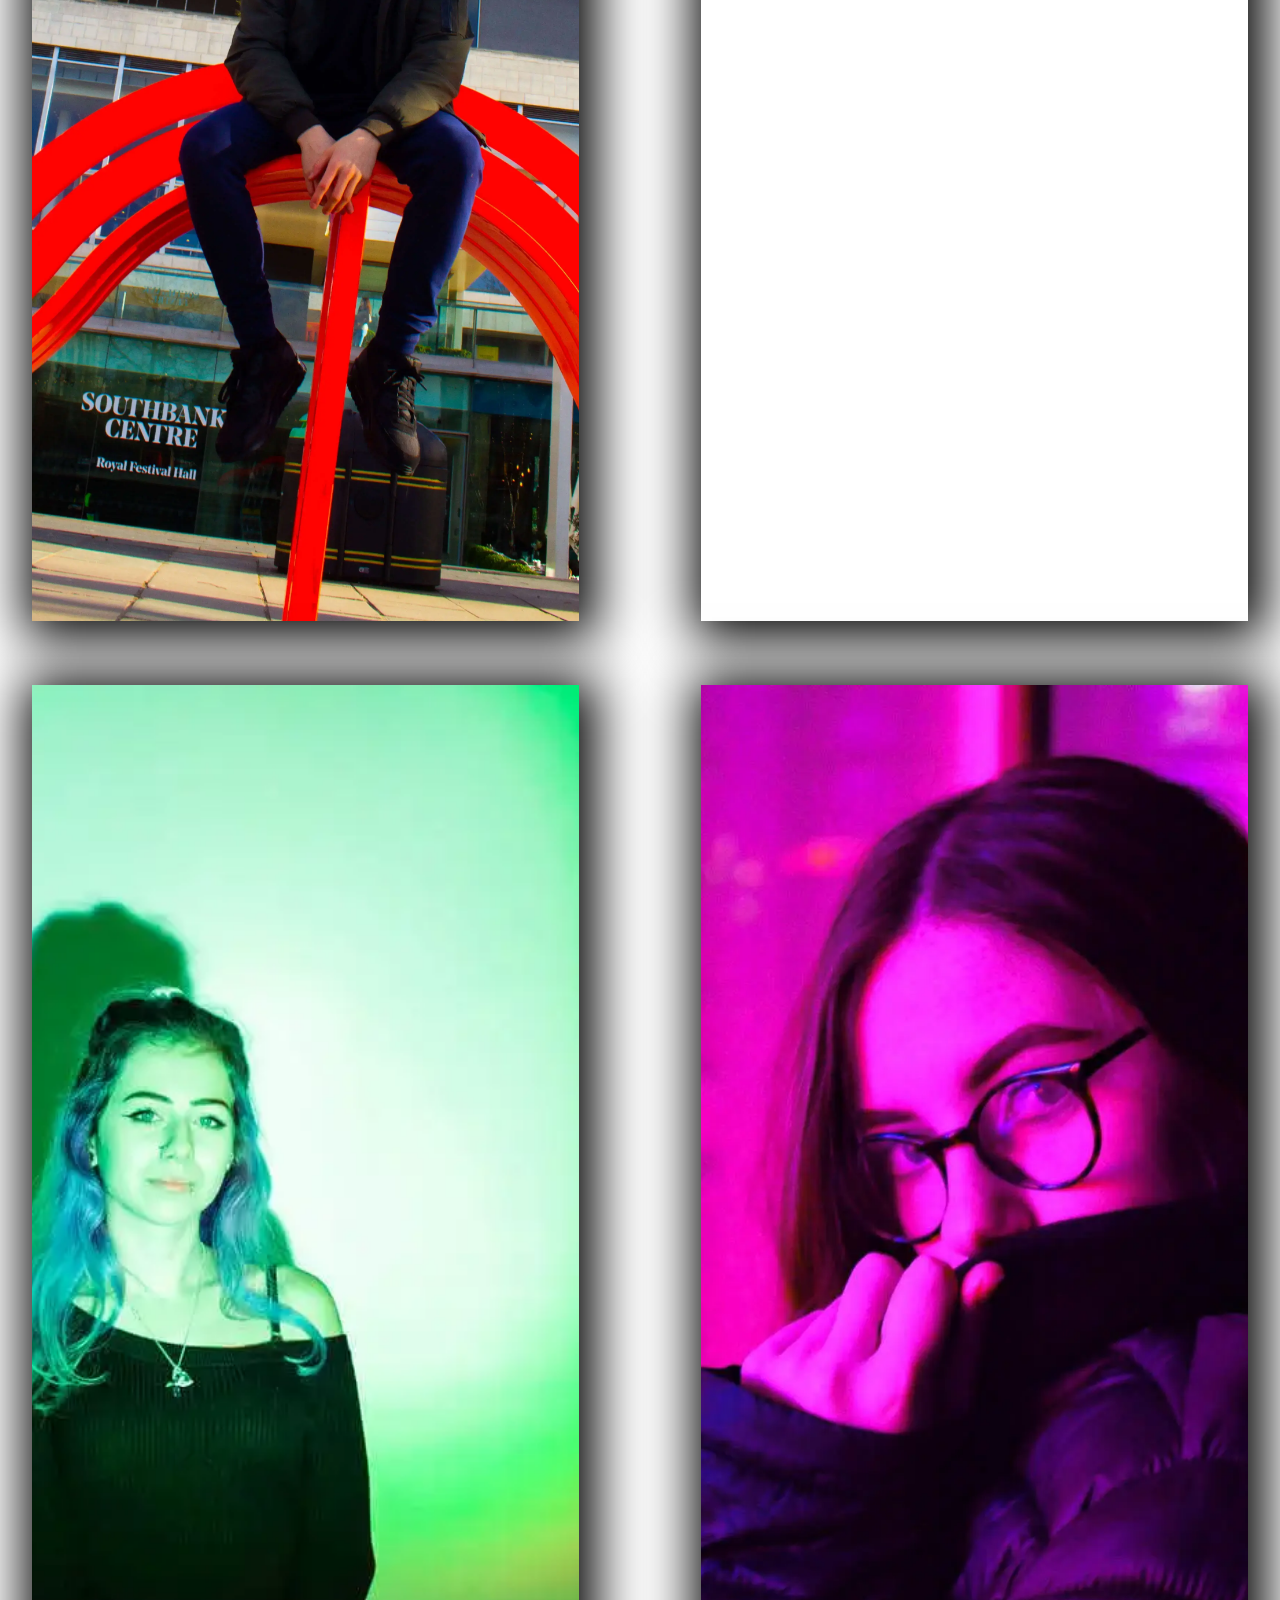
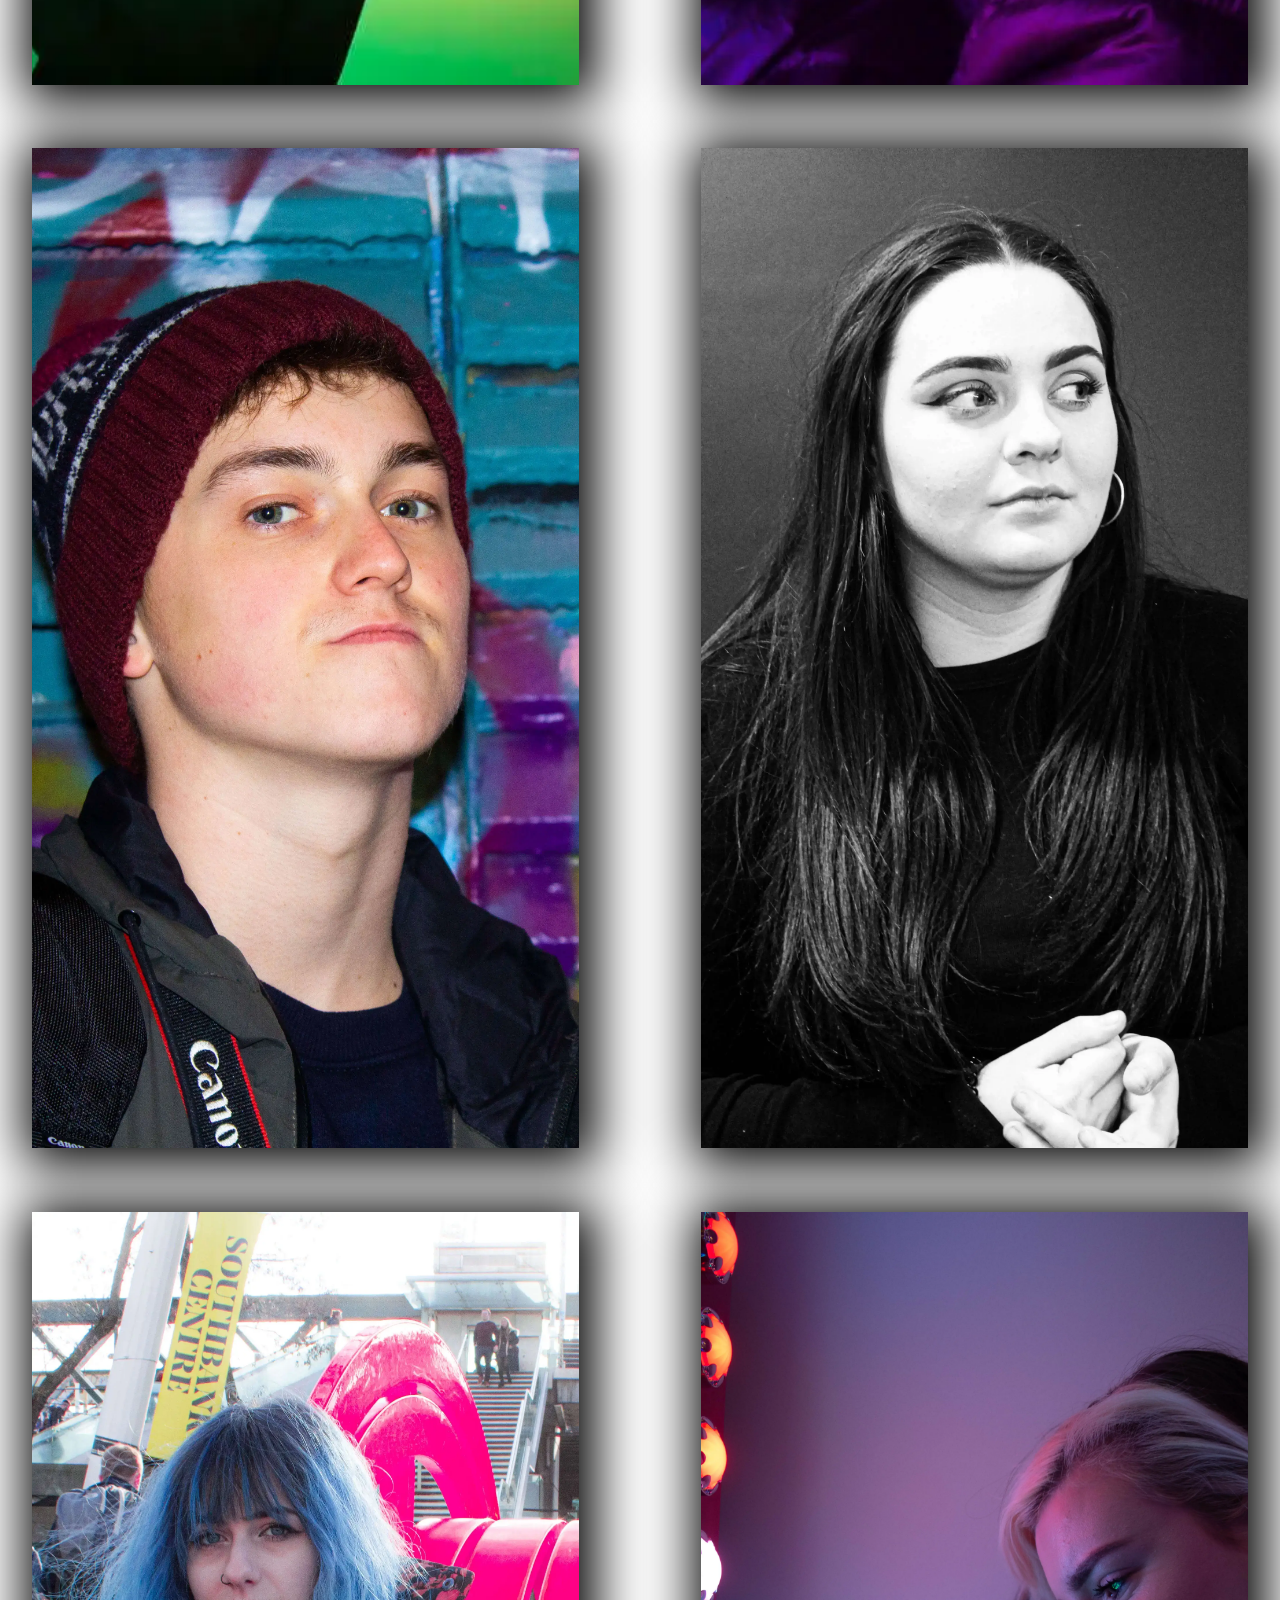
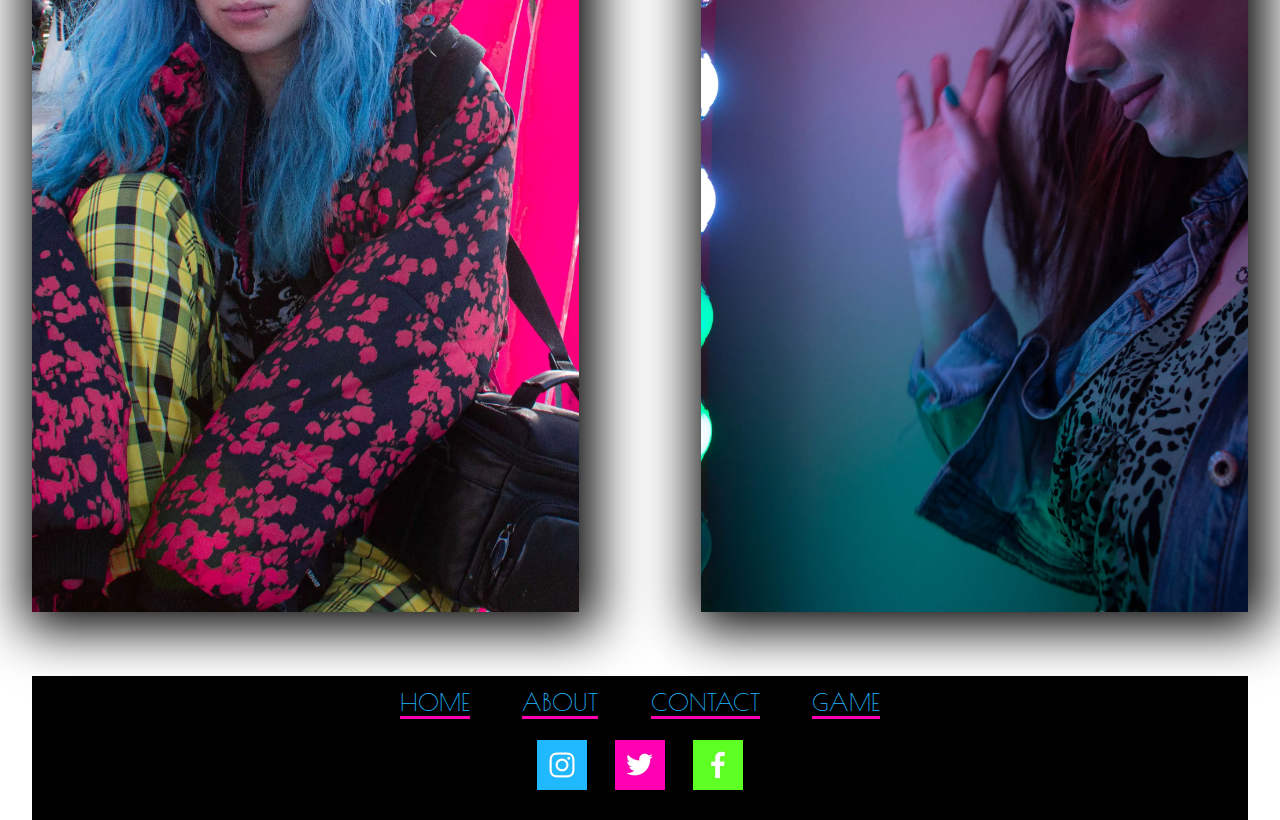
==== commit 77ce498c: "index.HTML validation error fixes" ====
--- a/index.html
+++ b/index.html
@@ -26,7 +26,7 @@
                     <input type="checkbox" />
                     <span class="slider"></span>
                 </div>
-                </label>
+            </label>
         </li>
         <!-- Nav options inside menu -->
         <li><a class="menuItem" href="index.html">Home</a></li>
@@ -36,7 +36,7 @@
         <!-- Social media icons -->
         <li>
             <ul id="social-networks-menu">
-                <li class="social-networks-menu" id="instagram">
+                <li class="social-networks-menu">
                     <a href="https://instagram.com" target="_blank" rel="noopener" aria-label="Visit our Instagram page (opens in a new tab)."><img src="assets/images/instagram.webp" alt="instagram logo"></a>
                 </li>
                 <li class="social-networks-menu">
@@ -63,49 +63,49 @@
 <!-- Image Gallery -->
 <section id="gallery">
 <div class="my-work">
-<h2 class="header-text header-300" id="My Work">My Work</h2>
+<h2 class="header-text header-300">My Work</h2>
 </div>    
 <div>
 <!-- Rotating img pairs -->
-<div id="imgpairs">
+<div class="imgpairs">
     <div class="imgsquare onleft">
-        <img class="gallery" name="orangeBench" src="assets/images/orange-bench/1.webp" alt="Boy on a tall orange bench.">               
+        <img class="gallery" id="orangeBench" src="assets/images/orange-bench/1.webp" alt="Boy on a tall orange bench.">               
     </div>
     <div class="imgsquare onright">
-        <img class="gallery" name="graffitiBlueHair" src="assets/images/graffiti-blue-hair/2.webp" alt="Girl with blue hair infront of a graffiti wall.">
+        <img class="gallery" id="graffitiBlueHair" src="assets/images/graffiti-blue-hair/2.webp" alt="Girl with blue hair infront of a graffiti wall.">
     </div>
 </div>
 </div>
 <div>
 <!-- Rotating img pairs -->
-<div id="imgpairs">
+<div class="imgpairs">
     <div class="imgsquare onleft">
-        <img class="gallery" name="greenscreen" src="assets/images/greenscreen/2.webp" alt="Girl with hair tied up in fron of a greenscreen.">
+        <img class="gallery" id="greenscreen" src="assets/images/greenscreen/2.webp" alt="Girl with hair tied up in fron of a greenscreen.">
     </div>
     <div class="imgsquare onright">
-        <img class="gallery" name="pinkWindows" src="assets/images/pink-windows/1.webp" alt="Girl in front on pink lit windows.">
+        <img class="gallery" id="pinkWindows" src="assets/images/pink-windows/1.webp" alt="Girl in front on pink lit windows.">
     </div>
 </div>
 </div>
 <div>
 <!-- Rotating img pairs -->
-<div id="imgpairs">
+<div class="imgpairs">
     <div class="imgsquare onleft">
-        <img class="gallery" name="graffitiHat" src="assets/images/graffiti-hat/1.webp" alt="Boy standing in front of a graffiti wall wearing a hat.">               
+        <img class="gallery" id="graffitiHat" src="assets/images/graffiti-hat/1.webp" alt="Boy standing in front of a graffiti wall wearing a hat.">               
     </div>
     <div class="imgsquare onright">
-        <img class="gallery" name="blackWhite" src="assets/images/black-white/1.webp" alt="Black and white photo of a girl.">
+        <img class="gallery" id="blackWhite" src="assets/images/black-white/1.webp" alt="Black and white photo of a girl.">
     </div>
 </div>
 </div>
 <div>
 <!-- Rotating img pairs -->
-<div id="imgpairs">
+<div class="imgpairs">
     <div class="imgsquare onleft">
-        <img class="gallery" name="pinkBench" src="assets/images/pink-bench/1.webp" alt="Girl on a pink bench.">               
+        <img class="gallery" id="pinkBench" src="assets/images/pink-bench/1.webp" alt="Girl on a pink bench.">               
     </div>
     <div class="imgsquare onright">
-        <img class="gallery" name="arcade" src="assets/images/arcade/1.webp" alt="Girl hanging our in an arcade.">
+        <img class="gallery" id="arcade" src="assets/images/arcade/1.webp" alt="Girl hanging our in an arcade.">
     </div>
 </div>
 </div>
@@ -133,7 +133,7 @@
 <!-- Social media links -->
 <div id="social-networks-list-outer">
     <ul id="social-networks-list">
-        <li class="social-networks" id="instagram">
+        <li class="social-networks">
             <a href="https://instagram.com" target="_blank" rel="noopener" aria-label="Visit our Instagram page (opens in a new tab)."><img src="assets/images/instagram.webp" alt="instagram logo"></a>
         </li>
         <li class="social-networks">
--- a/assets/css/style.css
+++ b/assets/css/style.css
@@ -218,7 +218,7 @@
 float: right;
 }
 
-#imgpairs {
+.imgpairs {
 width: 100%;
 margin-bottom: 5%;
 }
@@ -247,25 +247,23 @@
 }
 
 #about-me-img {
-height: 500px;
-width: 500px;
+height: 490px;
+width: 490px;
 float: left;
-margin-left: 2.5%;
 }
 
 #about-me-text {
-height: 500px;
-max-width: 60%;
+height: 490px;
+max-width: 50%;
 background-color: var(--secondary-color);
 float: right;
 display: flex;
 justify-content: center;
 align-items: center;
-margin-right: 2.5%;
 }
 
 #about-me-text p {
-font-size: 200%;
+font-size: 150%;
 text-align: center;
 margin: 0 10%;
 }
@@ -283,7 +281,7 @@
 }
 
 .items {
-margin: 50px auto;
+margin: 20px auto;
 display: block;
 position: absolute;
 left: 50%;
@@ -486,7 +484,7 @@
 
 .contact-images {
 display: inline-block;
-width: 33%;
+width: 32.5%;
 height: inherit;
 overflow: hidden;
 margin-bottom: 50px;
@@ -499,10 +497,16 @@
 }
 
 /* Game Area Styles */
-.game-img-outer, #game-area-outer {
+ #game-area-outer {
 height: 655px;
 width: 95%;
 margin: auto;
+}
+
+.game-img-outer {
+    height: 800px;
+    width: 95%;
+    margin: auto;
 }
 
 .game-img, #game-area {
@@ -564,17 +568,18 @@
 
 /* Image Selector area */
 .img-select {
-height: 100px;
-width: 100px;
+height: 120px;
+width: 120px;
 float: none;
 }
 
 .image-selector {
-float: left;
 text-align: center;
-width: 15%;
-height: 95%;
-margin-top: 2.5%;
+padding-top: 20px;
+}
+
+#image-select {
+    margin: 1%;
 }
 
 #image-select-title {
@@ -666,7 +671,6 @@
 height: 300px;
 width: 300px;
 float: left;
-margin-left: 2.5%;
 }
 
 #about-me-text {
@@ -675,7 +679,7 @@
 }
 
 #about-me-text p {
-font-size: 125%;
+font-size: 100%;
 }
 
 .items .item {
@@ -692,18 +696,18 @@
 margin-top: 5%;
 }
 
-.contact-images {
-width: 32.9%;
-}
-
 /* Game page styles */
-
-.image-selector {
-    width: 21.5%;
+.game-img-outer {
+    height: 910px;
 }
 
 #image-select-title {
 margin-top: 0;
+}
+
+#image-select {
+    width: 100px;
+    height: 100px;
 }
 
 /* Footer styles */
@@ -719,6 +723,7 @@
 height: 30px;
 width: 30px;
 }
+
 }
 
 /* media query for screen size 800px styles */
@@ -746,25 +751,29 @@
 }
 
 #about-me-img {
-height: 250px;
-width: 250px;
+height: 200px;
+width: 200px;
 }
 
 #about-me-text {
-height: 250px;
+height: 200px;
 }
 
 #about-me-text p {
-font-size: 100%;
+font-size: 70%;
 }
     
 .items .item {
-width: 300px;
+width: 200px;
+height: 200px;
+}
+
+.items {
+    height: 200px;
+}
+
+#carousel{
 height: 300px;
-}
-
-#carousel{
-height: 500px;
 }
 
 #contact{
@@ -776,7 +785,6 @@
 }
 
 .contact-images{
-width: 32.8%;
 height: 300px;
 }
 
@@ -786,6 +794,24 @@
 margin-top: 10px;
 }
 
+.game-img-outer {
+    height: 710px;
+}
+
+#game-area-outer {
+    height: 500px;
+}
+
+.game-img, #game-area {
+    width: 400px;
+    height: 400px;
+}
+
+li.slide {
+    height: 133.33px;
+    width: 133.33px;
+}
+
 /* Contact page styles */
 #address h1 {
     font-size: 120%;
@@ -799,7 +825,7 @@
 }
 
 #home-header, #about-header, #contact-header, #game-header, .my-work{
-    font-size: 60%;
+    font-size: 50%;
 }
 
 .headerbox-spacer, .imgsquare{
@@ -818,26 +844,33 @@
 }
     
 #about-me-img {
-    height: 250px;
-    width: 250px;
-    margin-left: 21%;
-    margin-bottom: 20px;
+    height: 300px;
+    width: 300px;
+    margin: 20px 15%;
 }
     
 #about-me-text {
-    width: 100%;
-    margin: auto;
+    width: 300px;
     height: 300px;
+    margin: 20px 15%;
+    max-width: none;
     float: none;
 }
     
 #about-me-text p {
     font-size: 85%;
 }
-        
+
+/* Contact Styles */
+
 .items .item {
-    width: 250px;
-    height: 250px;
+    width: 100px;
+    height: 100px;
+}
+
+.items {
+    height: 400px;
+    margin-bottom: 50px;
 }
 
 .items .button-container {
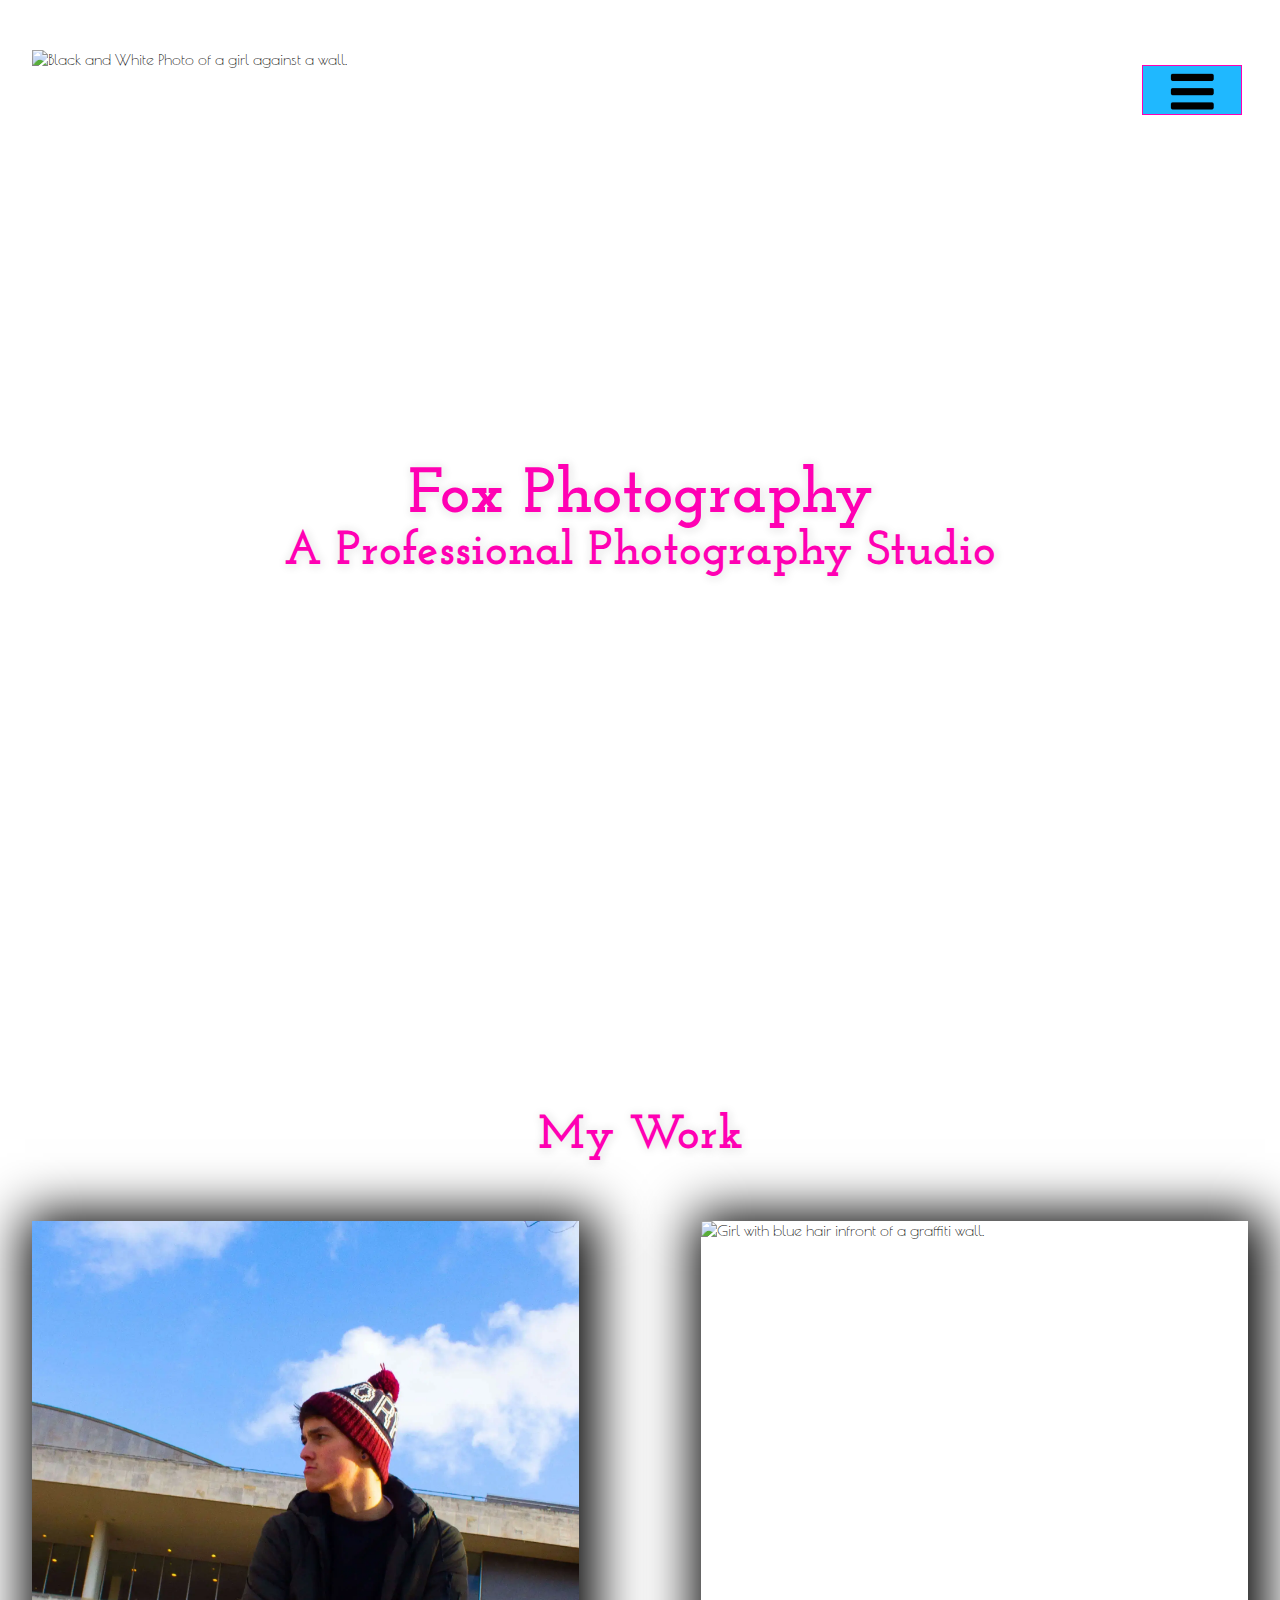
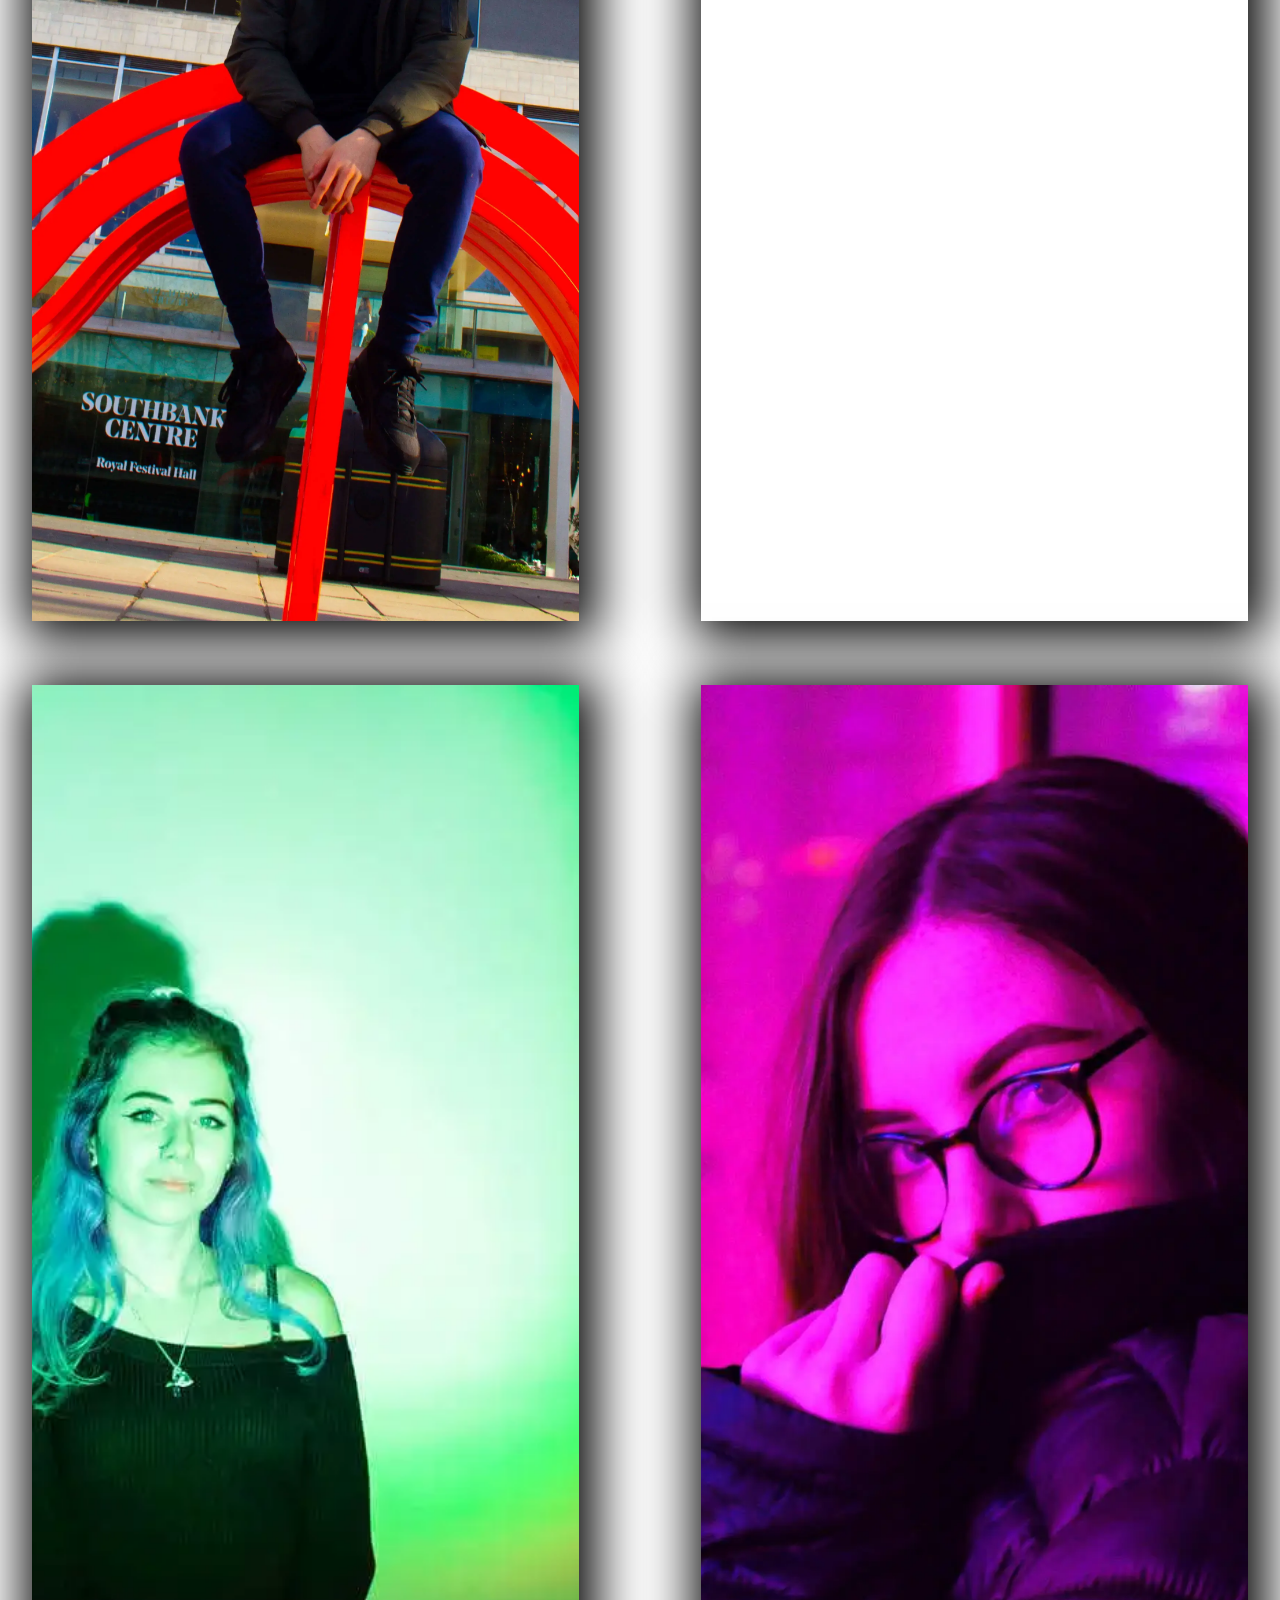
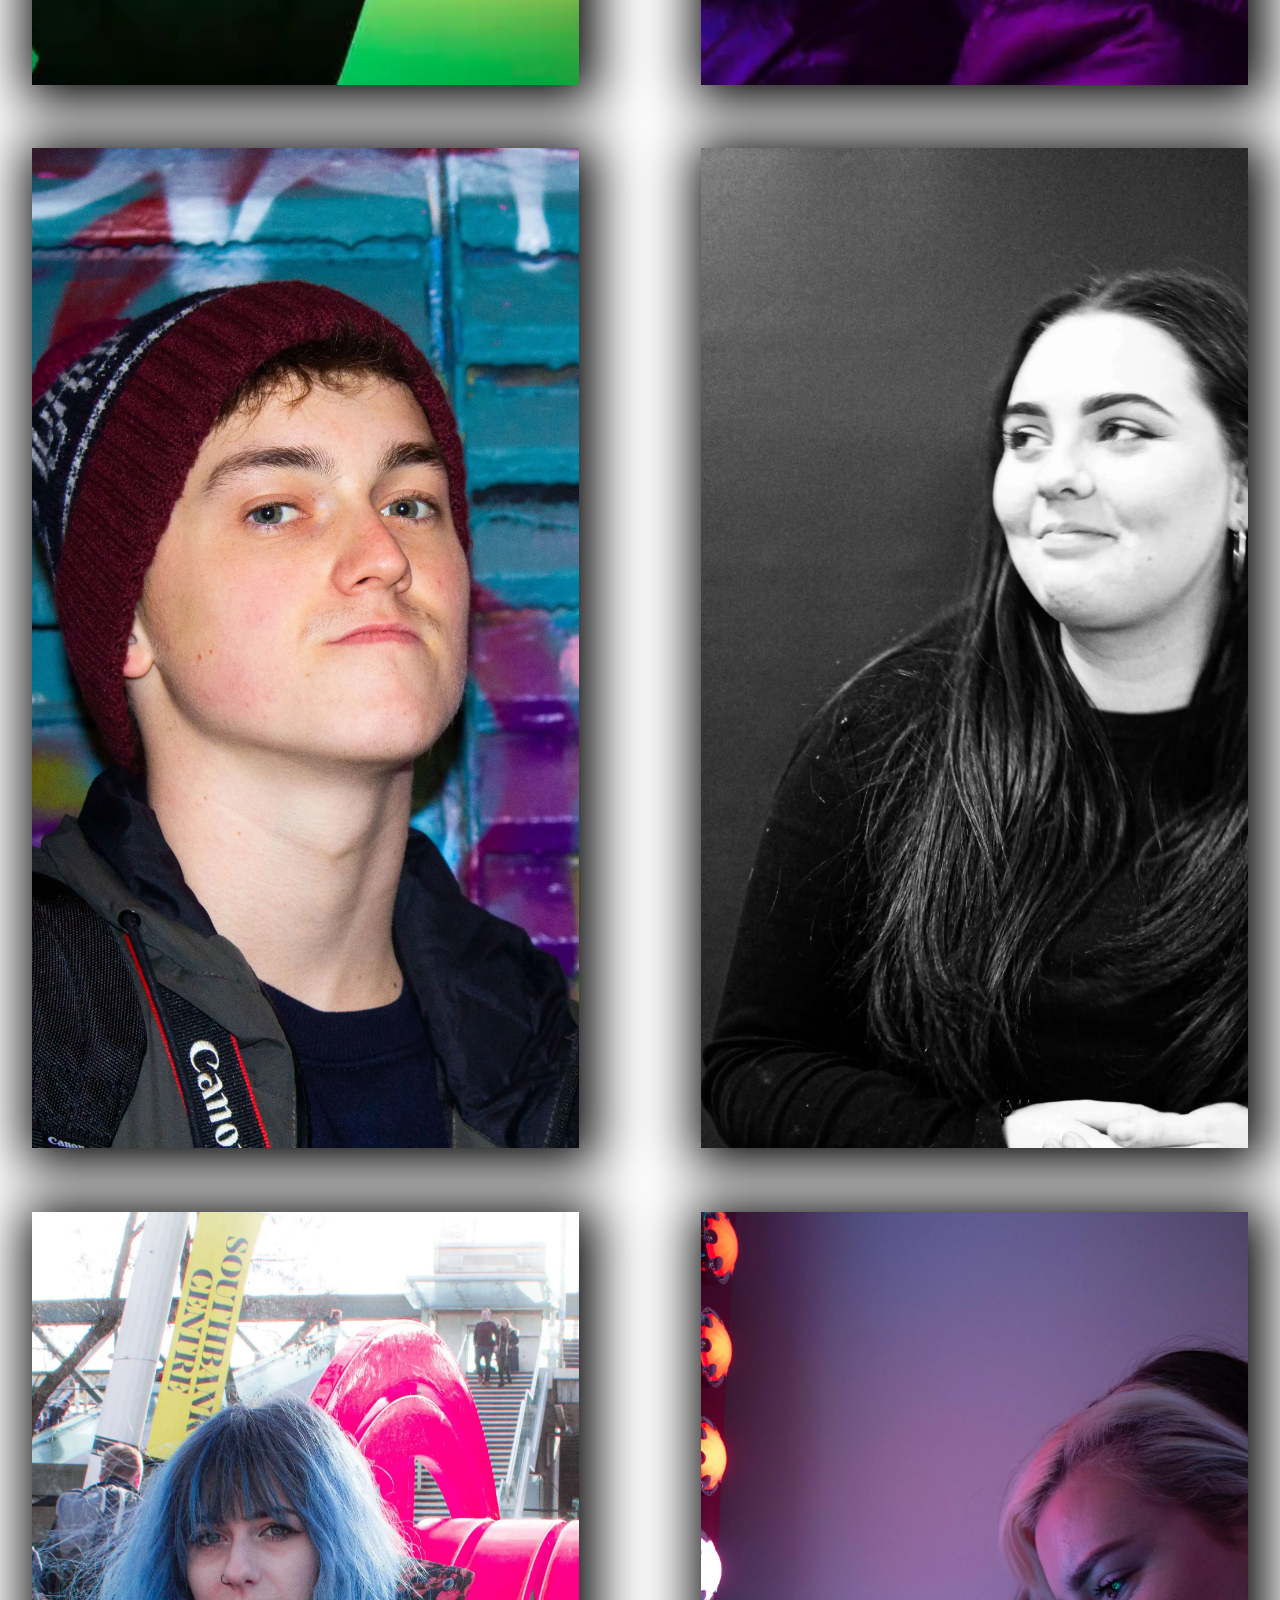
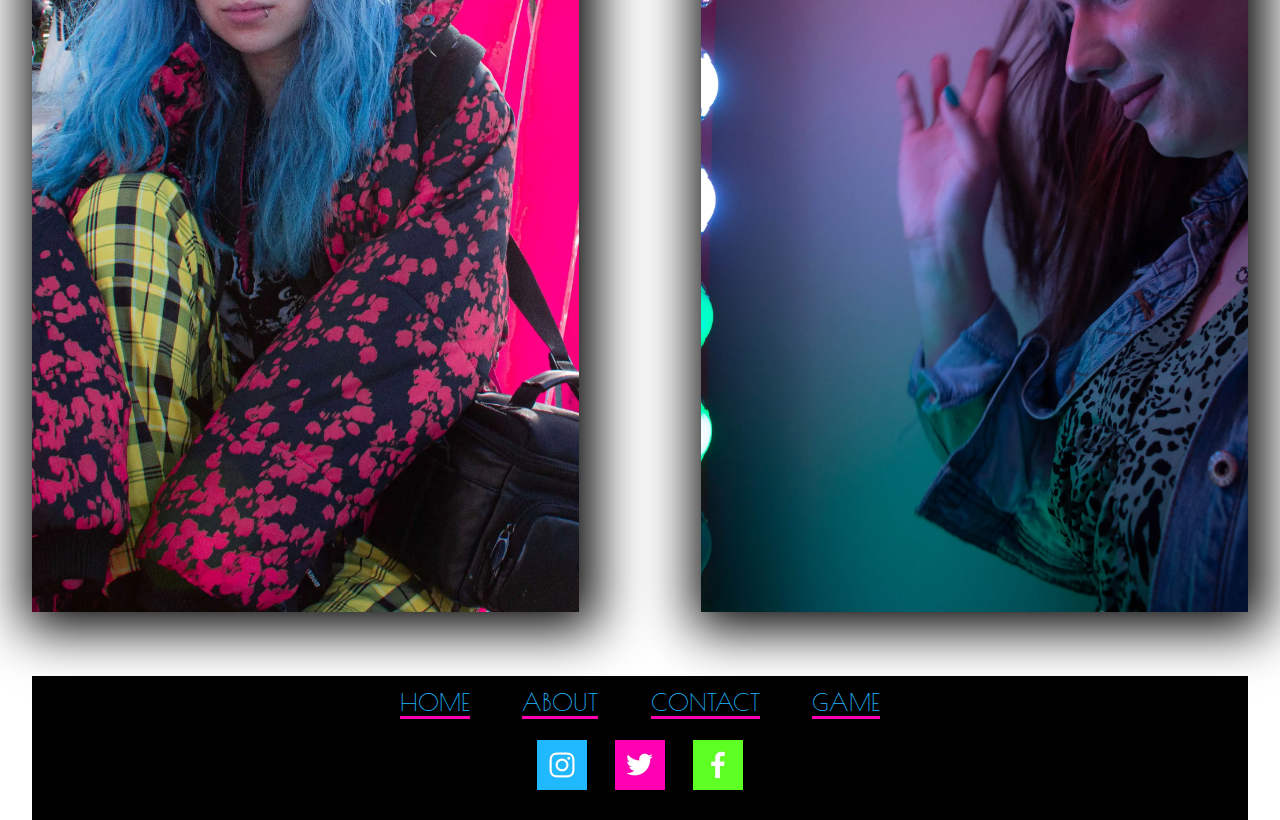
==== commit 36331d97: "Fix Accessibility Error" ====
--- a/index.html
+++ b/index.html
@@ -21,11 +21,11 @@
     <img id="hero" src="assets/images/hero-images/index-hero.webp" alt="Black and White Photo of a girl against a wall.">
     <ul class="menu">
         <li>
-            <label class="switch">
-                <div>
-                    <input type="checkbox" />
+            <label for="theme" class="switch">\
+                <span>
+                    <input id="theme" type="checkbox" name="theme">
                     <span class="slider"></span>
-                </div>
+                </span>
             </label>
         </li>
         <!-- Nav options inside menu -->
--- a/assets/css/style.css
+++ b/assets/css/style.css
@@ -155,19 +155,20 @@
 
 /* Dark mode Switch */
 .switch {
-width: 200px;
-height: 100px;
+width: 100px;
+height: 50px;
 top: 20px;
 display: flex;
 align-items: flex-start;
 margin-left: 3%;
-}
-
-.switch div {
+overflow: hidden;
+background-color: var(--buttonbgd-color);
+}
+
+.switch span {
 position: relative;
 display: block;
-background: var(--buttonbgd-color);
-width: 100px;
+width: 50px;
 height: 50px;
 box-sizing: border-box;
 cursor: pointer;
@@ -178,12 +179,12 @@
 }
 
 .slider {
-background-color: var(--slider-color);
 transition: 0.4s;
 height: 50px;
 width: 50px;
-display: inline-block;
+display: inline;
 position: relative;
+background: var(--slider-color);
 }
 
 input:checked + .slider {
@@ -192,7 +193,7 @@
 
 /* Social networks icons in menu */
 #social-networks-menu{
-    text-align: center;
+text-align: center;
 }
 
 .social-networks-menu{
@@ -260,9 +261,10 @@
 display: flex;
 justify-content: center;
 align-items: center;
-}
-
-#about-me-text p {
+flex-direction: column;
+}
+
+#about-me-text p, #about-me-text h2 {
 font-size: 150%;
 text-align: center;
 margin: 0 10%;
@@ -368,10 +370,6 @@
 float: left;
 }
 
-.button-container .button:nth-child(1) p {
-transform: rotateY(180deg);
-}
-
 .button-container .button:nth-child(2) {
 float: right;
 }
@@ -467,6 +465,9 @@
 .gmap_canvas iframe {
 height:inherit;
 width: 100%;
+border: 0;
+pointer-events: none;
+margin: 0;
 }
 
 /* Contact Page Image Styles */
@@ -497,16 +498,16 @@
 }
 
 /* Game Area Styles */
- #game-area-outer {
+#game-area-outer {
 height: 655px;
 width: 95%;
 margin: auto;
 }
 
 .game-img-outer {
-    height: 800px;
-    width: 95%;
-    margin: auto;
+height: 800px;
+width: 95%;
+margin: auto;
 }
 
 .game-img, #game-area {
@@ -518,7 +519,7 @@
 }
 
 .game-img {
-    display: block;
+display: block;
 }
 
 .game-img-outer {
@@ -530,7 +531,8 @@
 #gameimage {
 height: inherit;
 width: inherit;
-object-fit: contain;
+display: inline-block;
+background-size: contain;
 }
 
 #game-area-outer {
@@ -558,7 +560,7 @@
 }
 
 .number {
-    display: none;
+display: none;
 }
 
 #blank {
@@ -573,19 +575,18 @@
 float: none;
 }
 
-.image-selector {
+#image-selector {
 text-align: center;
 padding-top: 20px;
 }
 
-#image-select {
-    margin: 1%;
+.image-select {
+margin: 1%;
 }
 
 #image-select-title {
 margin-top: 10%;
 font-size: 300%;
-text-decoration: underline 3px #000;
 text-align: center;
 margin-bottom: 30px;
 }
@@ -675,10 +676,10 @@
 
 #about-me-text {
 height: 300px;
-margin: 0, auto;
-}
-
-#about-me-text p {
+margin: 0 auto;
+}
+
+#about-me-text p, #about-me-text h2 {
 font-size: 100%;
 }
 
@@ -698,16 +699,16 @@
 
 /* Game page styles */
 .game-img-outer {
-    height: 910px;
+height: 910px;
 }
 
 #image-select-title {
 margin-top: 0;
 }
 
-#image-select {
-    width: 100px;
-    height: 100px;
+.image-select {
+width: 100px;
+height: 100px;
 }
 
 /* Footer styles */
@@ -759,17 +760,17 @@
 height: 200px;
 }
 
-#about-me-text p {
+#about-me-text p, #about-me-text h2 {
 font-size: 70%;
 }
-    
+
 .items .item {
 width: 200px;
 height: 200px;
 }
 
 .items {
-    height: 200px;
+height: 200px;
 }
 
 #carousel{
@@ -795,101 +796,126 @@
 }
 
 .game-img-outer {
-    height: 710px;
+height: 710px;
 }
 
 #game-area-outer {
-    height: 500px;
+height: 500px;
 }
 
 .game-img, #game-area {
-    width: 400px;
-    height: 400px;
+width: 400px;
+height: 400px;
 }
 
 li.slide {
-    height: 133.33px;
-    width: 133.33px;
+height: 133.33px;
+width: 133.33px;
 }
 
 /* Contact page styles */
-#address h1 {
-    font-size: 120%;
+#address h2 {
+font-size: 120%;
 }
 }
 
 /* media query for screen size 500px styles */
 @media screen and (max-width: 500px) {
 header, .hero-outer, #hero, .header-box, .about-header, .contact-header, .game-header {
-    height: 300px;
+height: 300px;
 }
 
 #home-header, #about-header, #contact-header, #game-header, .my-work{
-    font-size: 50%;
+font-size: 50%;
 }
 
 .headerbox-spacer, .imgsquare{
-    height: 250px;
+height: 250px;
 }
 /* About page styles */
 #about-me-outer {
-    width: 100%;
-    height: 500px;
+width: 100%;
+height: 500px;
 }
 
 #about-me {
-    width: 100%;
-    height: 200px;
-    float: none;
-}
-    
+width: 100%;
+height: 200px;
+float: none;
+}
+
 #about-me-img {
-    height: 300px;
-    width: 300px;
-    margin: 20px 15%;
-}
-    
+height: 300px;
+width: 300px;
+margin: 20px 15%;
+}
+
 #about-me-text {
-    width: 300px;
-    height: 300px;
-    margin: 20px 15%;
-    max-width: none;
-    float: none;
-}
-    
-#about-me-text p {
-    font-size: 85%;
+width: 300px;
+height: 300px;
+margin: 20px 15%;
+max-width: none;
+float: none;
+}
+
+#about-me-text p, #about-me-text h2 {
+font-size: 85%;
 }
 
 /* Contact Styles */
 
 .items .item {
-    width: 100px;
-    height: 100px;
+width: 100px;
+height: 100px;
 }
 
 .items {
-    height: 400px;
-    margin-bottom: 50px;
+height: 400px;
+margin-bottom: 50px;
 }
 
 .items .button-container {
-    position: absolute;
-    top: 50%;
-    left: 50%;
-    transform: translate(-50%, -50%);
-    width: 400px;
-    z-index: 92;
+position: absolute;
+top: 50%;
+left: 50%;
+transform: translate(-50%, -50%);
+width: 400px;
+z-index: 92;
 }
 
 /* Contact form styles */
 #form-outer, #location {
-    width: 90%;
-    float: left;
-    margin: 20px 5%;
+width: 90%;
+float: left;
+margin: 20px 5%;
 }
 
 .contact-images {
-    width: 32%;
-}
-}
+width: 32%;
+}
+
+/* Game Styles */
+.game-img-outer {
+height: 560px;
+}
+
+#game-area-outer {
+height: 340px;
+}
+
+.img-select {
+height: 100px;
+width: 100px;
+}
+
+.game-img, #game-area {
+width: 300px;
+height: 300px;
+transform: translate(0px, 25px);
+}
+
+li.slide {
+width: 100px;
+height: 100px;
+}
+}
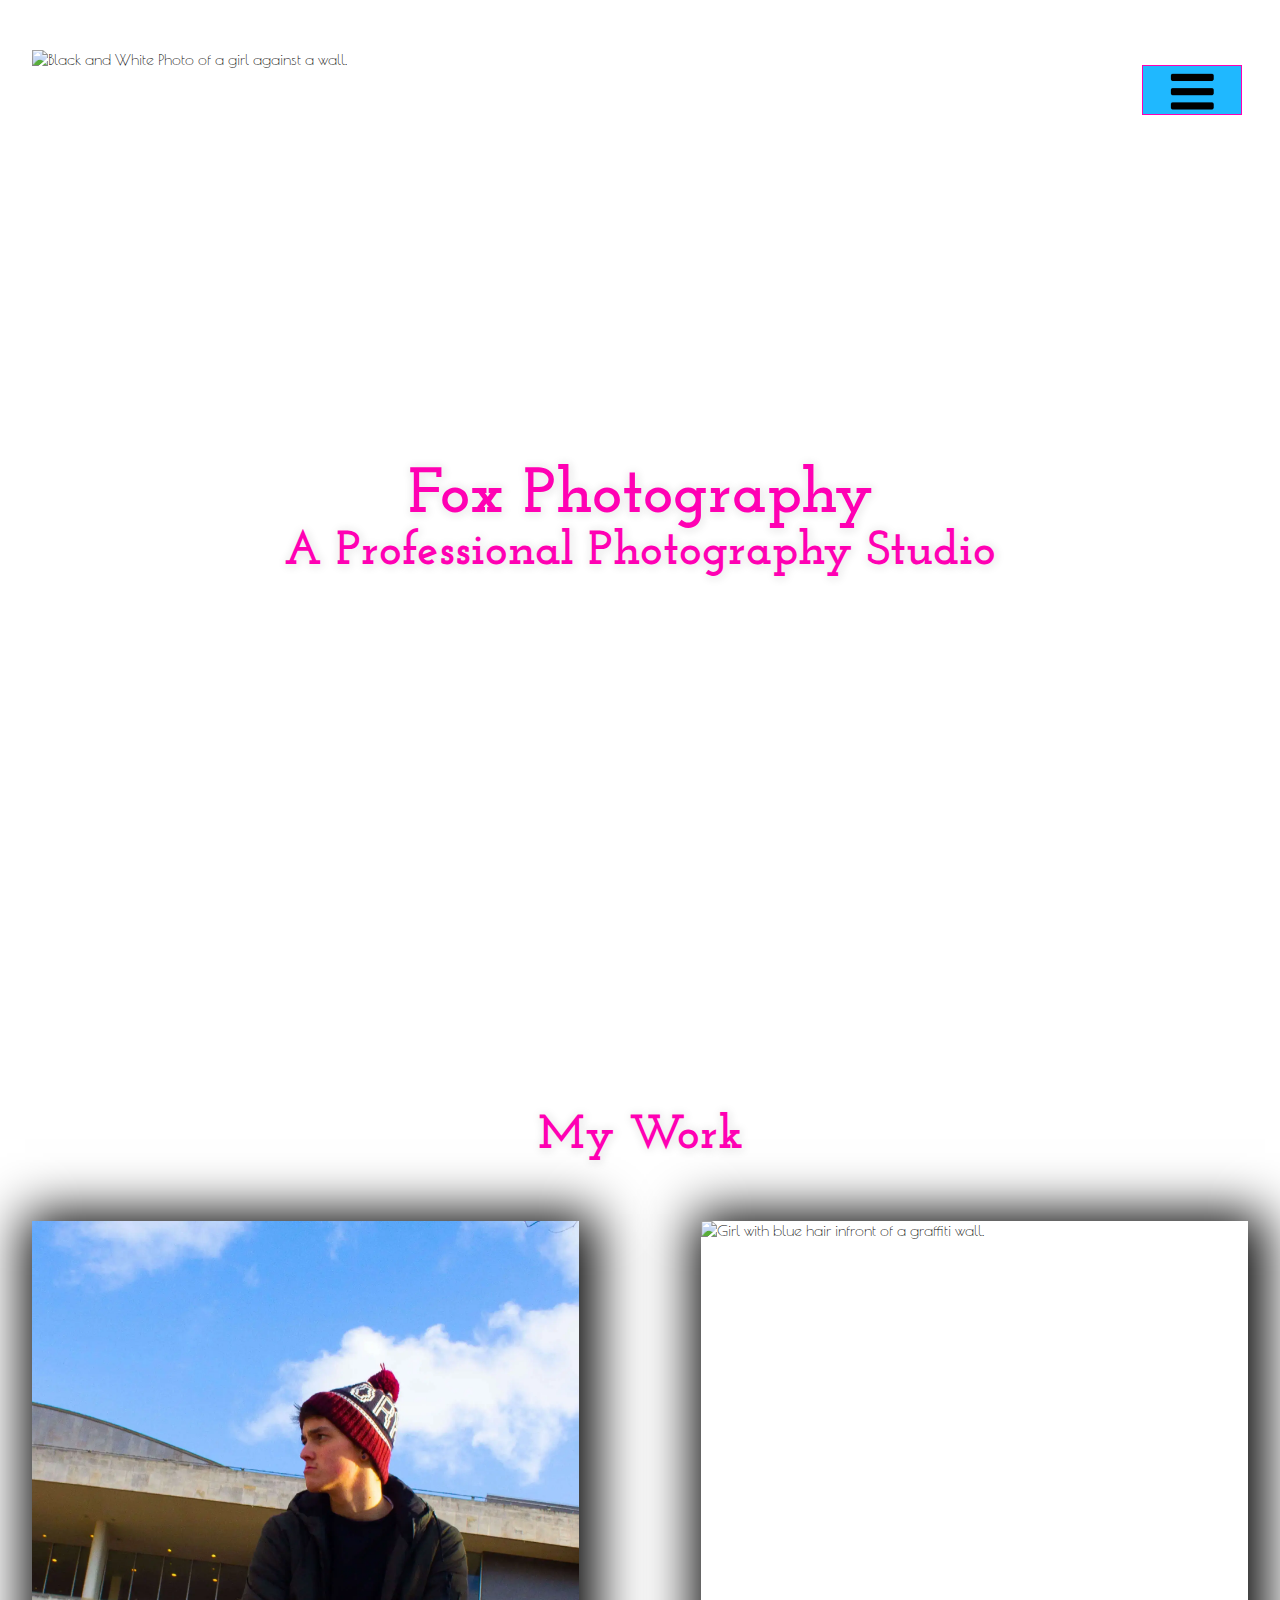
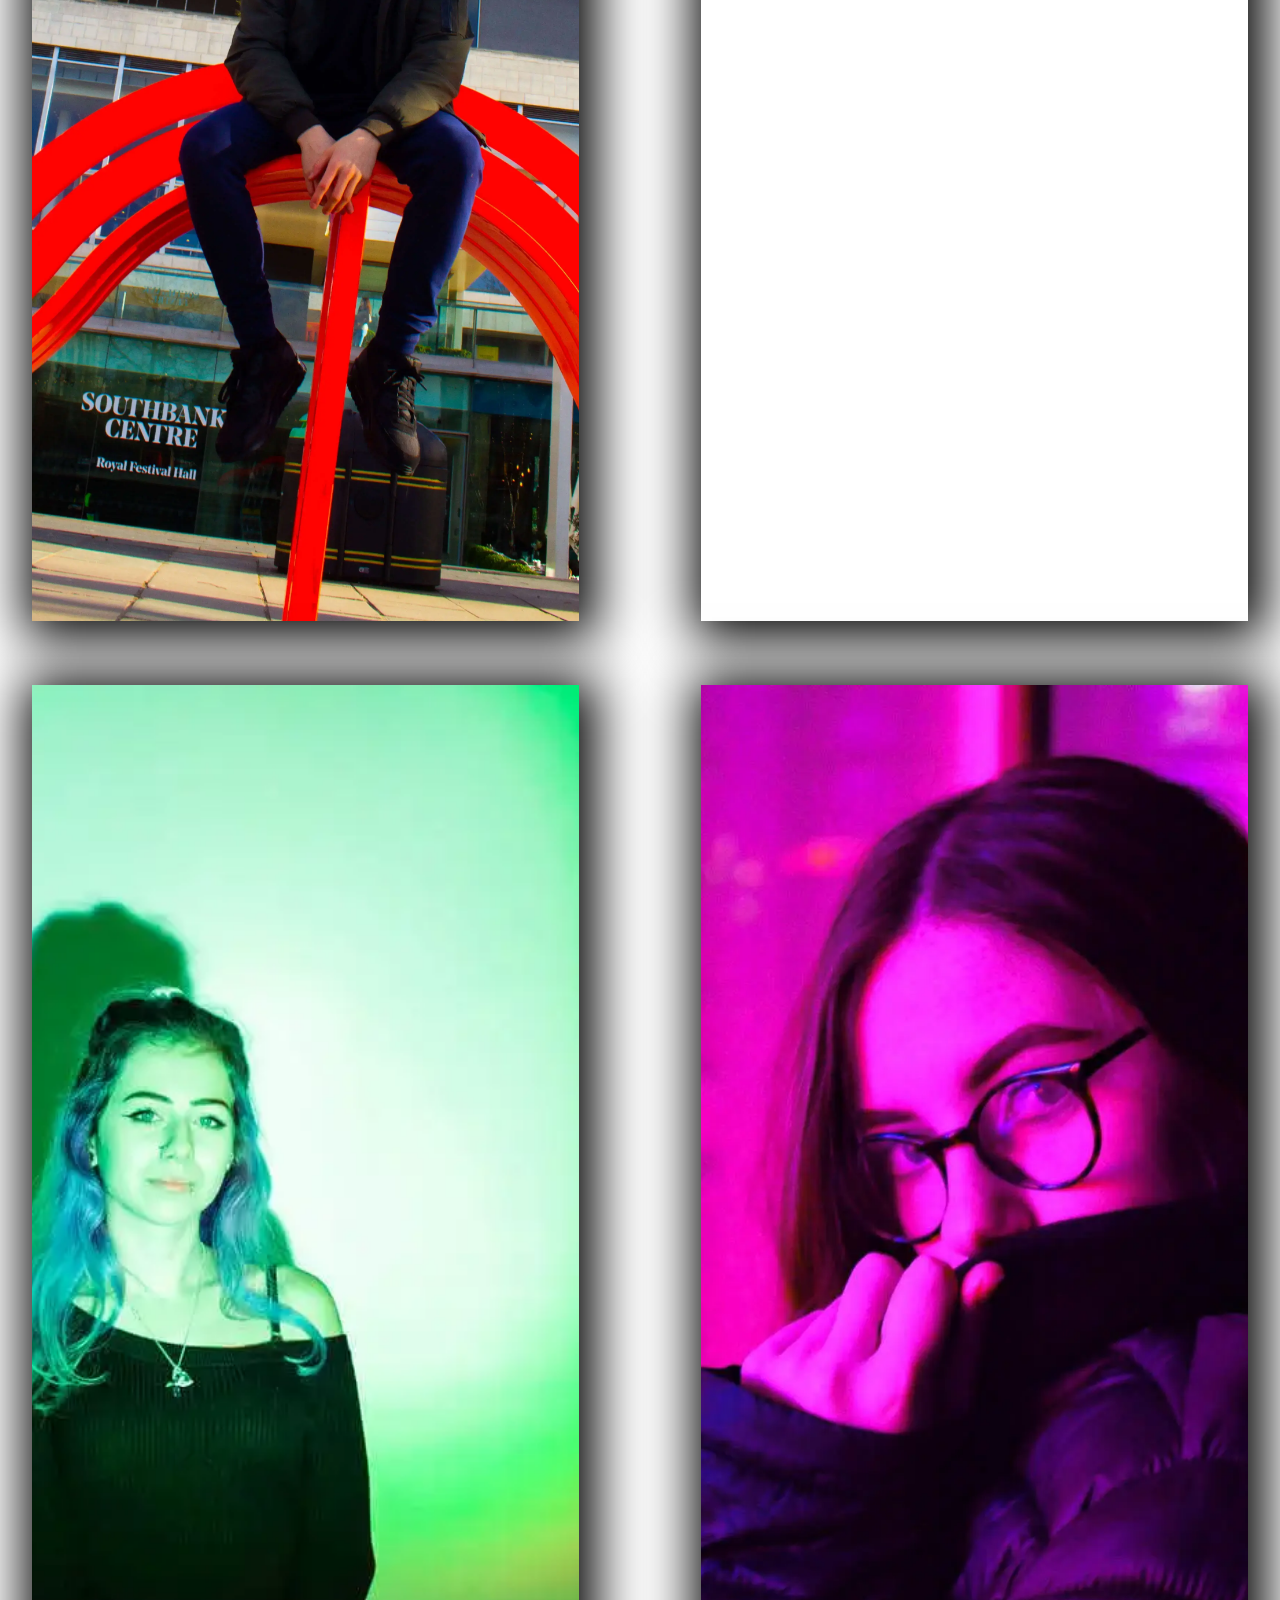
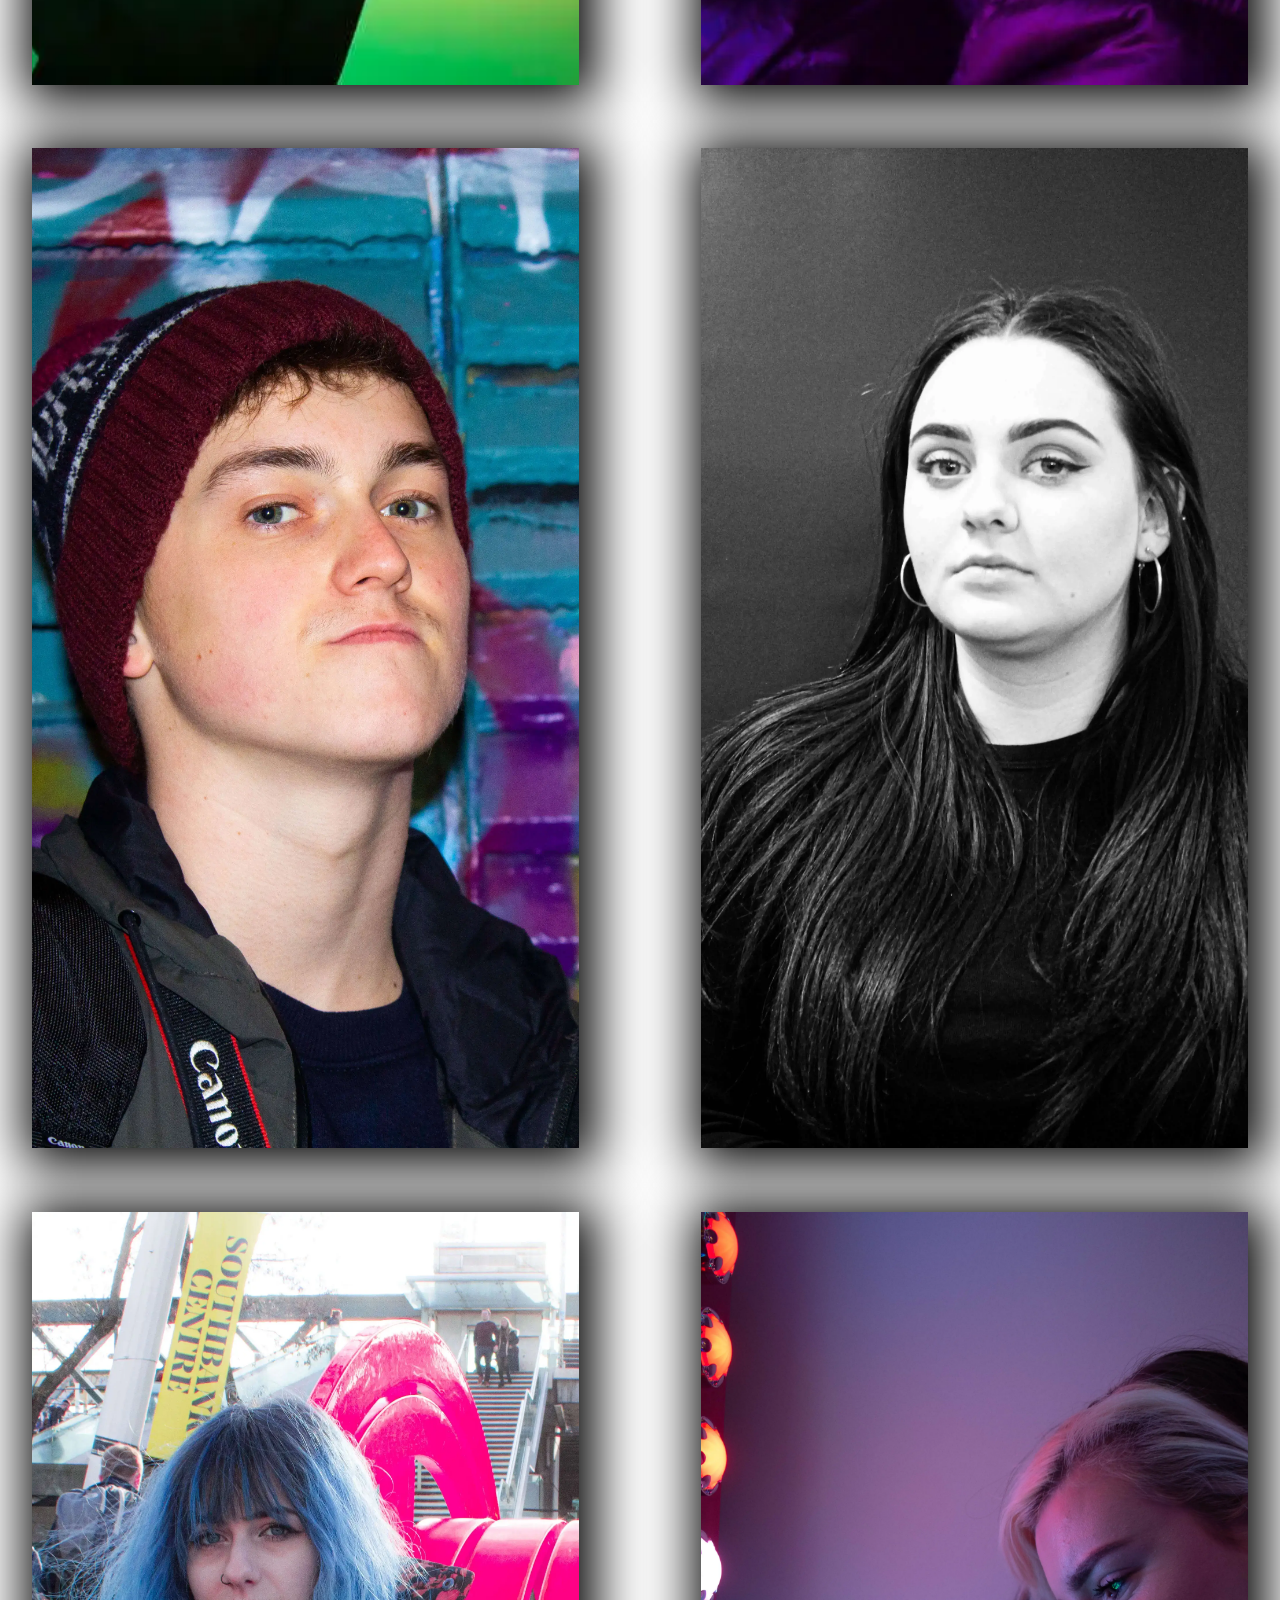
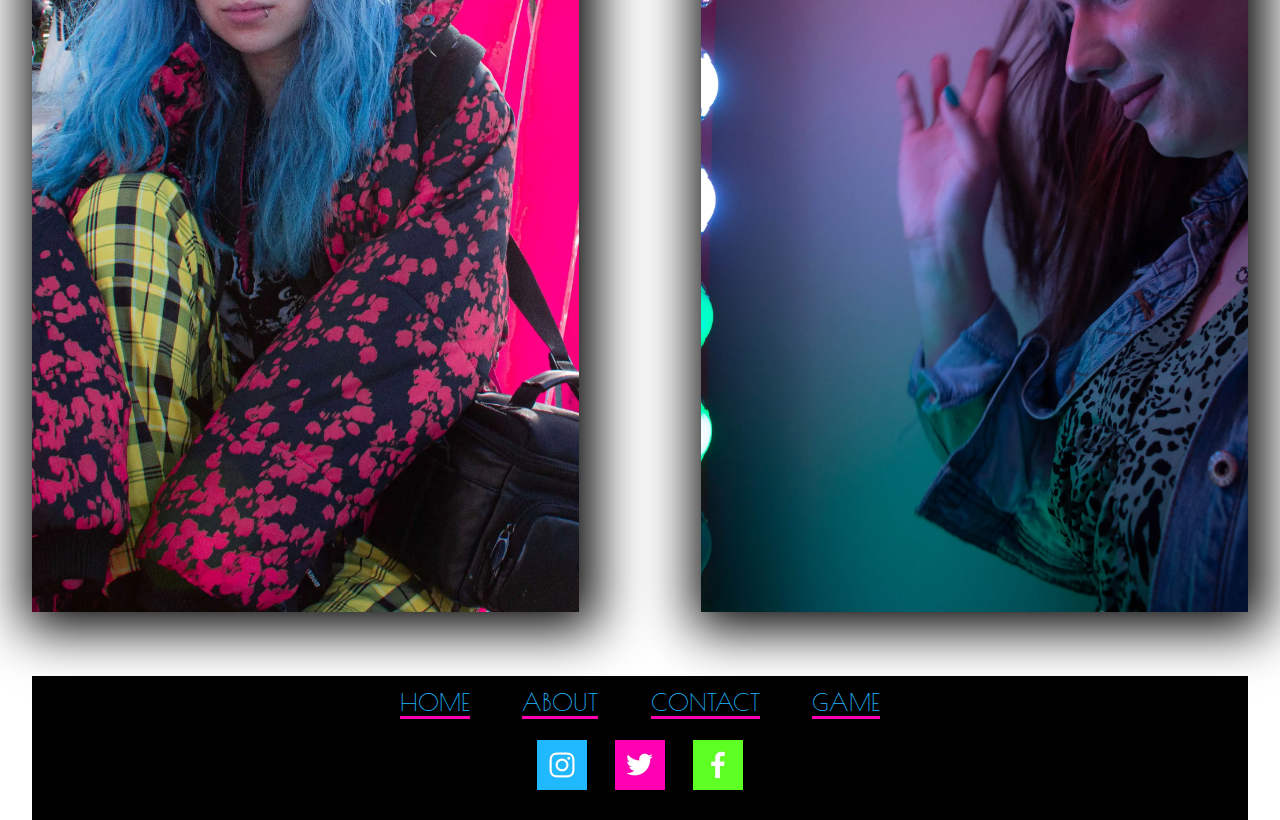
==== commit 724d19c4: "Hide label form text" ====
--- a/index.html
+++ b/index.html
@@ -21,7 +21,7 @@
     <img id="hero" src="assets/images/hero-images/index-hero.webp" alt="Black and White Photo of a girl against a wall.">
     <ul class="menu">
         <li>
-            <label for="theme" class="switch">\
+            <label for="theme" class="switch">Theme Switch
                 <span>
                     <input id="theme" type="checkbox" name="theme">
                     <span class="slider"></span>
--- a/assets/css/style.css
+++ b/assets/css/style.css
@@ -163,6 +163,7 @@
 margin-left: 3%;
 overflow: hidden;
 background-color: var(--buttonbgd-color);
+text-indent: -200px
 }
 
 .switch span {
